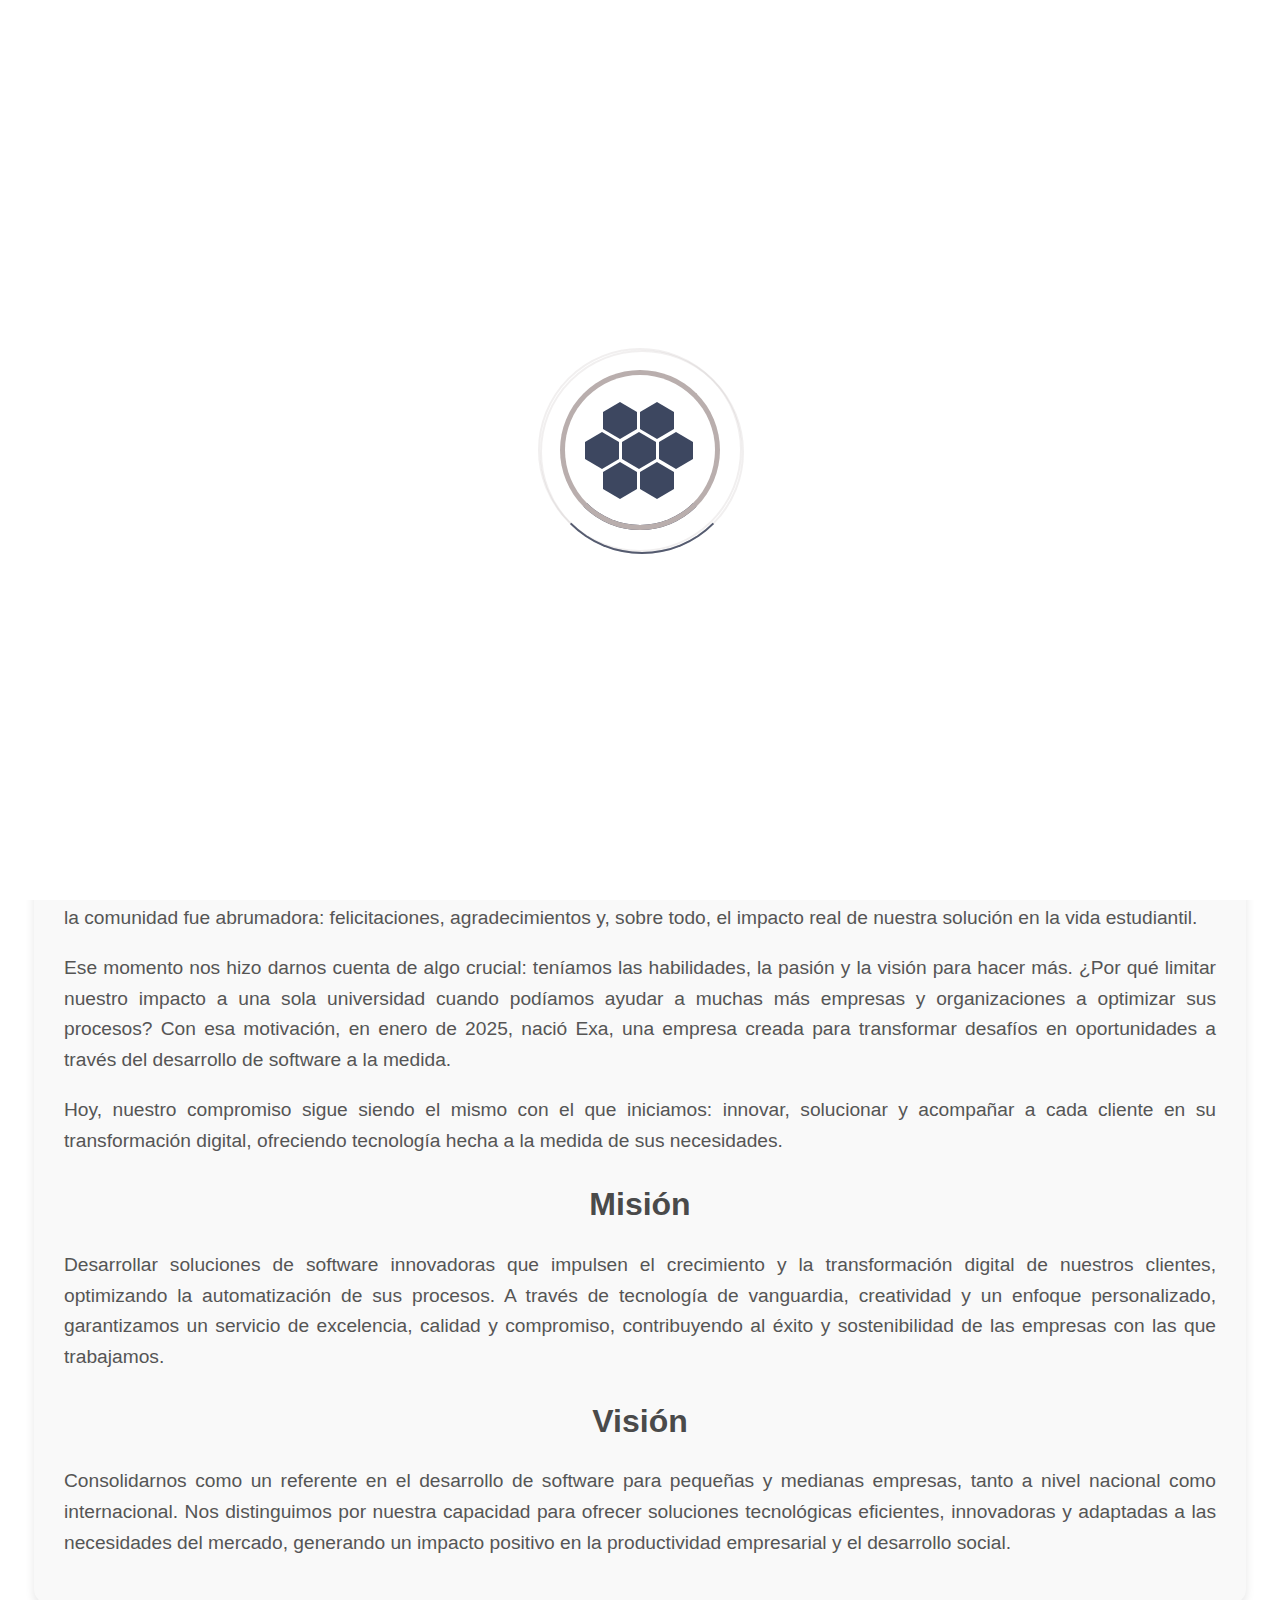
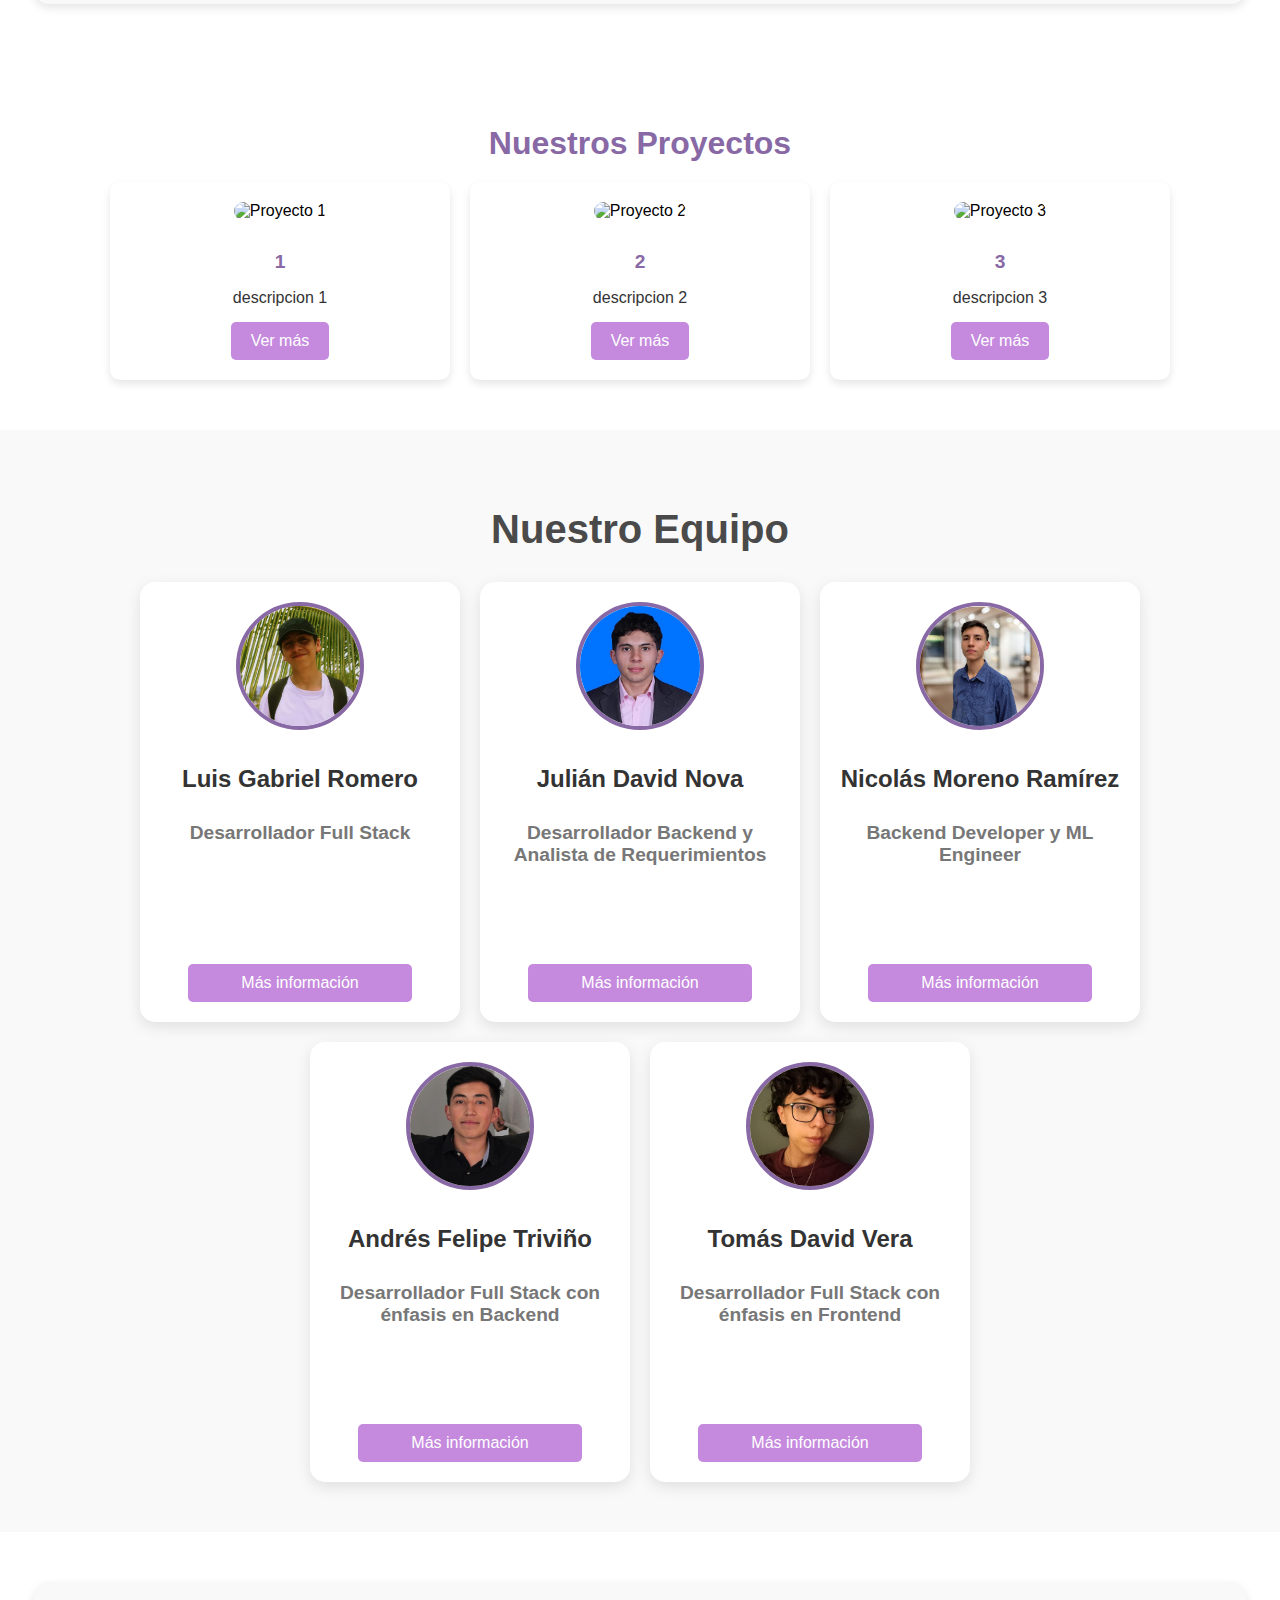
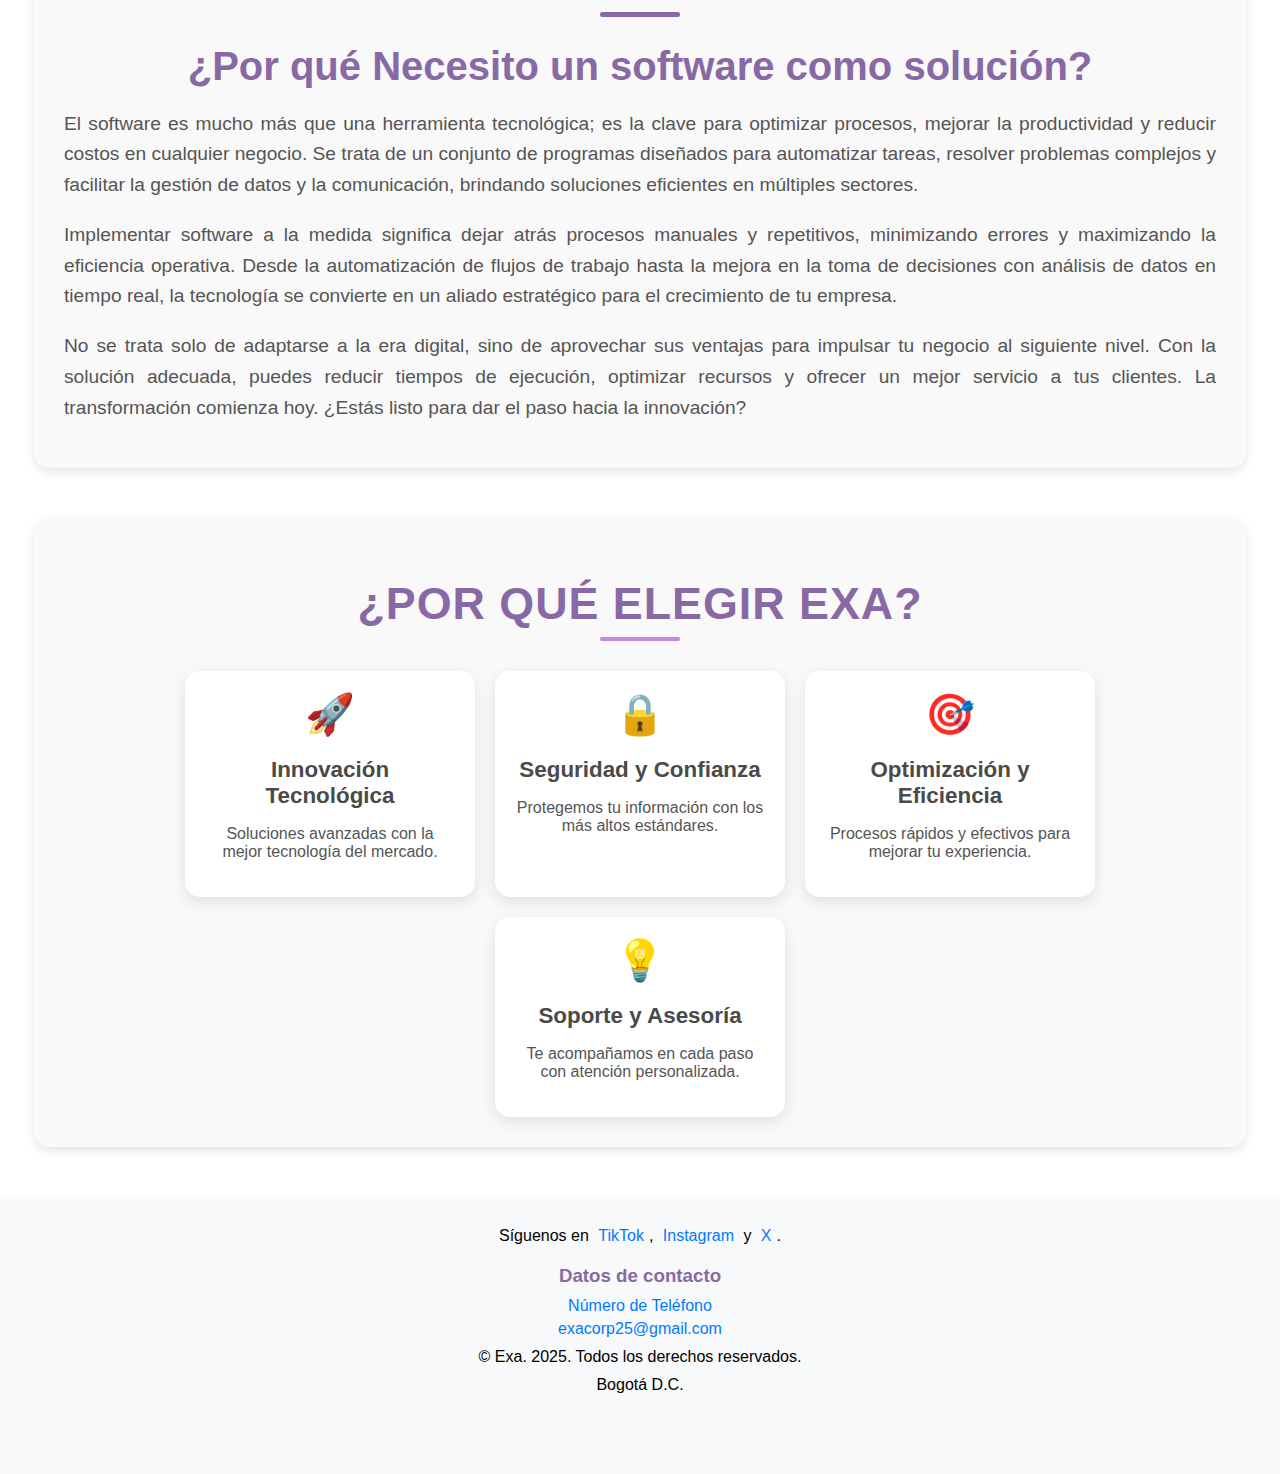
==== index.html @ edeaed8b "add: responsive menu" ====
<!DOCTYPE html>
<html lang="en">

<head>
  <meta charset="UTF-8">
  <meta name="viewport" content="width=device-width, initial-scale=1.0">
  <link rel="stylesheet" href="css/style.css">
  <link rel="stylesheet" href="css/Hexagonos.css">
  <link rel="stylesheet" href="css/PantallaDeCarga.css">
  <title>Exa</title>
</head>

<body>

  <!-- Pantalla de carga -->
  <div class="loading-container">
    <div class="aro"></div>

    <div class="loading">
      <div class="row">
        <div hexagon="1"></div>
        <div hexagon="2"></div>
      </div>

      <div class="row">
        <div hexagon="6"></div>
        <div hexagon="7"></div>
        <div hexagon="3"></div>
      </div>

      <div class="row">
        <div hexagon="5"></div>
        <div hexagon="4"></div>
      </div>
    </div>
  </div>

  <header class="header">
    <img src="img/logo.png" alt="Logo de Exa" class="logo">
    <div class="nav-contact-container">
      <nav class="navbar">
        <ul class="navbar-menu">
          <li><a href="#inicio">Inicio</a></li>
          <li><a href="#projects">Servicios</a></li>
          <li><a href="#team">Nosotros</a></li>
          <li><a href="#contacto">FAQs</a></li>
        </ul>
      </nav>
      <div class="faq-container">
        <a href="#" class="faq-link">Contáctanos</a>
      </div>
    </div>
  </header>


  <section class="hero" id="inicio">
    <div class="hero-content">
      <h2>Desarrollamos soluciones tecnológicas</h2>
      <h1>Impulse su empresa con software diseñado para satisfacer sus necesidades</h1>
    </div>
  </section>

  <section class="about" id="about">
    <h1>Sobre Nosotros</h1>
    <h2>Historia de Exa</h2>
    <p>Nuestra historia comenzó en las aulas de la Universidad Piloto de Colombia, donde cinco jóvenes apasionados por
      la tecnología Luis, Julián, Nicolás, Tomás y Felipe descubrimos que compartir una visión puede transformar ideas
      en realidades. Como estudiantes de Ingeniería de Sistemas, cada proyecto nos acercó más a nuestra verdadera
      vocación: crear soluciones tecnológicas que marcaran la diferencia.</p>
    <p>En sexto semestre, 2024, aceptamos un reto en la materia de Desarrollo Web: idear un proyecto innovador.
      Inspirados en una necesidad real de nuestra universidad, desarrollamos una plataforma para el agendamiento y
      reserva de laboratorios, un sistema inexistente hasta ese momento. Lo que comenzó como un simple trabajo académico
      se convirtió en un éxito rotundo. La respuesta de la comunidad fue abrumadora: felicitaciones, agradecimientos y,
      sobre todo, el impacto real de nuestra solución en la vida estudiantil.</p>
    <p>Ese momento nos hizo darnos cuenta de algo crucial: teníamos las habilidades, la pasión y la visión para hacer
      más. ¿Por qué limitar nuestro impacto a una sola universidad cuando podíamos ayudar a muchas más empresas y
      organizaciones a optimizar sus procesos? Con esa motivación, en enero de 2025, nació Exa, una empresa creada para
      transformar desafíos en oportunidades a través del desarrollo de software a la medida.</p>
    <p>Hoy, nuestro compromiso sigue siendo el mismo con el que iniciamos: innovar, solucionar y acompañar a cada
      cliente en su transformación digital, ofreciendo tecnología hecha a la medida de sus necesidades.</p>

    <h2>Misión</h2>
    <p>Desarrollar soluciones de software innovadoras que impulsen el crecimiento y la transformación digital de
      nuestros clientes, optimizando la automatización de sus procesos. A través de tecnología de vanguardia,
      creatividad y un enfoque personalizado, garantizamos un servicio de excelencia, calidad y compromiso,
      contribuyendo al éxito y sostenibilidad de las empresas con las que trabajamos.</p>

    <h2>Visión</h2>
    <p>Consolidarnos como un referente en el desarrollo de software para pequeñas y medianas empresas, tanto a nivel
      nacional como internacional. Nos distinguimos por nuestra capacidad para ofrecer soluciones tecnológicas
      eficientes, innovadoras y adaptadas a las necesidades del mercado, generando un impacto positivo en la
      productividad empresarial y el desarrollo social.</p>
  </section>

  <section class="projects" id="projects">
    <h1>Nuestros Proyectos</h1>
    <div class="projects-container">
      <div class="project-card">
        <img src="img/project1.jpg" alt="Proyecto 1">
        <h2>1</h2>
        <p>descripcion 1</p>
        <a href="#">Ver más</a>
      </div>
      <div class="project-card">
        <img src="img/project2.jpg" alt="Proyecto 2">
        <h2>2</h2>
        <p>descripcion 2</p>
        <a href="#">Ver más</a>
      </div>
      <div class="project-card">
        <img src="img/project3.jpg" alt="Proyecto 3">
        <h2>3</h2>
        <p>descripcion 3</p>
        <a href="#">Ver más</a>
      </div>
    </div>
  </section>

  <section class="team" id="team">
    <h1>Nuestro Equipo</h1>
    <div class="team-container">

      <div class="team-card">
        <img class="team-img" src="img/luis.png" alt="Luis Gabriel Romero Castro">
        <h2 class="team-name">Luis Gabriel Romero</h2>
        <p class="team-role"><strong>Desarrollador Full Stack</strong></p>

        <div class="hidden-info">
          <p class="team-description"> <br> Especialista en Java, gestión de bases de datos y desarrollo web. Con
            experiencia en análisis de datos,
            automatización de procesos y administración de sistemas. Habilidades en trabajo en equipo.</p>
          <p class="team-languages"><strong>Idiomas:</strong> Español, Inglés y Japonés</p>
        </div>
        <button class="toggle-info">Más información</button>

      </div>
      <div class="team-card">
        <img class="team-img" src="img/julian.jpg" alt="Julián David Nova Torroledo">
        <h2 class="team-name">Julián David Nova</h2>
        <p class="team-role"><strong>Desarrollador Backend y Analista de Requerimientos</strong></p>

        <div class="hidden-info">
          <p class="team-description">Experto en Java y bases de datos (MySQL y PostgreSQL). Con conocimientos en
            JavaScript, Python y HTML para
            aplicaciones web. Destacado por su capacidad de trabajo en equipo.</p>
          <p class="team-languages"><strong>Idiomas:</strong> Español y Inglés</p>
        </div>
        <button class="toggle-info">Más información</button>


      </div>
      <div class="team-card">
        <img class="team-img" src="img/nicolas.png" alt="Nicolás Moreno Ramírez">
        <h2 class="team-name">Nicolás Moreno Ramírez</h2>
        <p class="team-role"><strong>Backend Developer y ML Engineer</strong></p>

        <div class="hidden-info">
          <p class="team-description">Apasionado por la resolución de problemas y el pensamiento crítico. Destacado en
            trabajo en equipo,
            liderazgo
            y toma de decisiones estratégicas en el desarrollo de software.</p>
          <p class="team-languages"><strong>Idiomas:</strong> Español Y Inglés</p>
        </div>
        <button class="toggle-info">Más información</button>

      </div>
      <div class="team-card">
        <img class="team-img" src="img/felipe.png" alt="Andrés Felipe Triviño Garzón">
        <h2 class="team-name">Andrés Felipe Triviño</h2>
        <p class="team-role"><strong>Desarrollador Full Stack con énfasis en Backend</strong></p>

        <div class="hidden-info">
          <p class="team-description">Amplia experiencia en Java, patrones de diseño y bases de datos (MySQL, PostgreSQL
            y Oracle). Con
            conocimientos en JavaScript, HTML, CSS y Python. Responsable, detallista y con habilidades de liderazgo.</p>
          <p class="team-languages"><strong>Idiomas:</strong> Español y Inglés</p>
        </div>
        <button class="toggle-info">Más información</button>

      </div>
      <div class="team-card">
        <img class="team-img" src="img/tomas.jpg" alt="Tomás David Vera Molano">
        <h2 class="team-name">Tomás David Vera</h2>
        <p class="team-role"><strong>Desarrollador Full Stack con énfasis en Frontend</strong></p>

        <div class="hidden-info">
          <p class="team-description">Creativo y apasionado por la tecnología. Se destaca por su lógica, compromiso y
            talento en el desarrollo de
            interfaces dinámicas y atractivas.</p>
          <p class="team-languages"><strong>Idiomas:</strong> Español y Inglés</p>
        </div>
        <button class="toggle-info">Más información</button>

      </div>
    </div>
  </section>


  <section class="why-software">
    <h1>¿Por qué Necesito un software como solución? </h1>
    <p>El software es mucho más que una herramienta tecnológica; es la clave para optimizar procesos, mejorar la
      productividad y reducir costos en cualquier negocio. Se trata de un conjunto de programas diseñados para
      automatizar tareas, resolver problemas complejos y facilitar la gestión de datos y la comunicación, brindando
      soluciones eficientes en múltiples sectores.</p>
    <p>
      Implementar software a la medida significa dejar atrás procesos manuales y repetitivos, minimizando errores y
      maximizando la eficiencia operativa. Desde la automatización de flujos de trabajo hasta la mejora en la toma de
      decisiones con análisis de datos en tiempo real, la tecnología se convierte en un aliado estratégico para el
      crecimiento de tu empresa. </p>

    <p>No se trata solo de adaptarse a la era digital, sino de aprovechar sus ventajas para impulsar tu negocio al
      siguiente nivel. Con la solución adecuada, puedes reducir tiempos de ejecución, optimizar recursos y ofrecer un
      mejor servicio a tus clientes. La transformación comienza hoy. ¿Estás listo para dar el paso hacia la innovación?
    </p>
  </section>
  <section class="why-exa">
    <h1>¿Por qué elegir EXA?</h1>

    <div class="why-exa-container">
      <div class="why-exa-card">
        <div class="why-exa-icon">🚀</div>
        <h2>Innovación Tecnológica</h2>
        <p>Soluciones avanzadas con la mejor tecnología del mercado.</p>
      </div>

      <div class="why-exa-card">
        <div class="why-exa-icon">🔒</div>
        <h2>Seguridad y Confianza</h2>
        <p>Protegemos tu información con los más altos estándares.</p>
      </div>

      <div class="why-exa-card">
        <div class="why-exa-icon">🎯</div>
        <h2>Optimización y Eficiencia</h2>
        <p>Procesos rápidos y efectivos para mejorar tu experiencia.</p>
      </div>

      <div class="why-exa-card">
        <div class="why-exa-icon">💡</div>
        <h2>Soporte y Asesoría</h2>
        <p>Te acompañamos en cada paso con atención personalizada.</p>
      </div>
    </div>
  </section>


  <footer>

    <p>Síguenos en
      <a href="https://www.tiktok.com/@exa_col" target="_blank">TikTok</a>,
      <a href="https://www.instagram.com/exa_col/" target="_blank">Instagram</a> y
      <a href="https://x.com/Exa1828078" target="_blank">X</a>.
    </p>
    <section class="contacto" id="contacto">
      <h3>Datos de contacto</h3>
      <a href="tel:+573333333333" target="_blank">Número de Teléfono</a>
      <a href="mailto:exacorp25@gmail.com" target="_blank">exacorp25@gmail.com</a>
      <p>&copy; Exa. 2025. Todos los derechos reservados.</p>
      <p>Bogotá D.C.</p>
    </section>

    <section class="hexagon-section">
      <div class="hex-grid" id="hexGrid"></div>
    </section>
    <script src="js/Scripts.js"></script>
    <script src="js/hexagonos.js"></script>
  </footer>
</body>

</html>
---- css/style.css ----
body {
  margin: 0;
  font-family: Arial, sans-serif;
}

/* Base header styles */
.header {
  position: fixed;
  top: 0;
  left: 0;
  width: 100%;
  z-index: 1000;
  display: flex;
  align-items: center;
  justify-content: space-between;
  padding: 10px 20px;
  background-color: transparent;
  border-radius: 20px;
  box-sizing: border-box;
}

.logo {
  height: 40px;
}

body {
  margin-top: 70px;
}

/* Group navbar and contact in one container */
.nav-contact-container {
  display: flex;
  align-items: center;
  margin-left: auto; /* This pushes the container to the right */
}

/* Responsive navbar */
.navbar {
  display: flex;
  justify-content: flex-end;
  align-items: center;
  background-color: white;
  padding: 10px 20px;
  box-shadow: 0 4px 6px rgba(0, 0, 0, 0.1);
  border-radius: 20px;
  position: relative;
  transition: all 0.3s ease;
}

.navbar-menu {
  list-style: none;
  display: flex;
  gap: 15px;
  margin: 0;
  padding: 0;
}

.navbar-menu li a {
  text-decoration: none;
  color: black;
  font-weight: bold;
  font-size: 14px;
}

.navbar-menu li a:hover {
  color: #8869A5;
}

/* Mobile menu toggle */
.menu-toggle {
  display: none;
  background: none;
  border: none;
  font-size: 24px;
  cursor: pointer;
  color: #8869A5;
}

.faq-container {
  display: flex;
  justify-content: center;
  align-items: center;
  margin-left: 15px;
}

.faq-link {
  text-decoration: none;
  color: white;
  background-color: #C58ADE;
  padding: 10px 20px;
  border-radius: 20px;
  font-weight: bold;
  font-size: 14px;
  white-space: nowrap;
}

.faq-link:hover {
  background-color: #8869A5;
}

/* Responsive hero section */
.hero {
  text-align: center;
  padding: 30px 20px;
  background: linear-gradient(135deg, #8869A5 20%, #C58ADE 80%);
  color: white;
  position: relative;
  min-height: 25vh;
  max-width: 90%;
  margin: 40px auto;
  display: flex;
  align-items: center;
  justify-content: center;
  border-radius: 40px;
}

.hero-content {
  max-width: 800px;
  margin: 0 auto;
  padding: 0 15px;
}

.hero h2 {
  font-size: clamp(1.2em, 4vw, 2em);
  font-weight: 300;
  margin-bottom: 10px;
  opacity: 0.9;
}

.hero h1 {
  font-size: clamp(1.5em, 5vw, 3em);
  font-weight: bold;
  margin-bottom: 20px;
  line-height: 1.2;
  text-shadow: 2px 2px 10px rgba(0, 0, 0, 0.3);
}

/* Responsive about section */
.about, .why-software, .why-exa {
  max-width: 90%;
  margin: 50px auto;
  padding: 30px;
  background-color: #f9f9f9;
  border-radius: 15px;
  box-shadow: 0 4px 10px rgba(0, 0, 0, 0.1);
  text-align: center;
}

.about h1, .why-software h1 {
  font-size: clamp(1.8em, 5vw, 2.5em);
  color: #8869A5;
  margin-bottom: 20px;
}

.about h2 {
  font-size: clamp(1.5em, 4vw, 2em);
  color: #4a4a4a;
  margin-top: 30px;
}

.about p, .why-software p {
  font-size: clamp(1em, 3vw, 1.2em);
  color: #555;
  line-height: 1.6;
  text-align: justify;
  margin-bottom: 15px;
}

.about::before, .why-software::before {
  content: "";
  display: block;
  width: 80px;
  height: 5px;
  background-color: #8869A5;
  margin: 0 auto 20px auto;
  border-radius: 10px;
}

.about img {
  width: 100%;
  max-width: 600px;
  border-radius: 10px;
  margin: 20px 0;
  height: auto;
}

/* Responsive projects section */
.projects {
  padding: 50px 20px;
  text-align: center;
}

.projects h1 {
  font-size: clamp(1.5em, 5vw, 2em);
  margin-bottom: 20px;
  color: #8869A5;
}

.projects-container {
  display: flex;
  justify-content: center;
  gap: 20px;
  flex-wrap: wrap;
}

.project-card {
  background-color: white;
  padding: 20px;
  border-radius: 10px;
  width: 100%;
  max-width: 300px;
  box-shadow: 0 4px 8px rgba(0, 0, 0, 0.1);
}

.project-card img {
  width: 100%;
  border-radius: 10px;
  margin-bottom: 15px;
}

.project-card h2 {
  font-size: 1.2em;
  margin-bottom: 10px;
  color: #8869A5;
}

.project-card p {
  font-size: 1em;
  color: #333;
  margin-bottom: 15px;
}

.project-card a {
  padding: 10px 20px;
  background-color: #C58ADE;
  color: white;
  text-decoration: none;
  border-radius: 5px;
  display: inline-block;
}

/* Responsive team section */
.team {
  padding: 50px 20px;
  text-align: center;
  background-color: #f9f9f9;
}

.team h1 {
  font-size: clamp(1.8em, 5vw, 2.5em);
  color: #4a4a4a;
  margin-bottom: 30px;
}

.team-container {
  display: flex;
  flex-wrap: wrap;
  justify-content: center;
  gap: 20px;
}

.team-card {
  background-color: white;
  padding: 20px;
  border-radius: 15px;
  width: 100%;
  max-width: 280px;
  box-shadow: 0 5px 15px rgba(0, 0, 0, 0.1);
  text-align: center;
  transition: transform 0.3s ease-in-out;
  min-height: 400px;
  display: flex;
  flex-direction: column;
  align-items: center;
  justify-content: flex-start;
}

.team-card:hover {
  transform: translateY(-10px);
}

.team-img {
  width: 120px;
  height: 120px;
  border-radius: 50%;
  margin-bottom: 15px;
  object-fit: cover;
  border: 4px solid #8869A5;
}

.team-name {
  font-size: 1.5em;
  color: #333;
  margin-bottom: 10px;
}

.team-role {
  font-size: 1.2em;
  color: #777;
  margin-bottom: 10px;
  font-weight: bold;
}

.team-skills, .hidden-info {
  font-size: 1em;
  color: #555;
  margin-bottom: 15px;
}

.hidden-info {
  display: none;
}

.team-card.active .hidden-info {
  display: block;
}

.toggle-info {
  margin-top: auto;
  width: 80%;
  padding: 10px;
  font-size: 16px;
  background: #C58ADE;
  color: white;
  border: none;
  border-radius: 5px;
  cursor: pointer;
  transition: background 0.3s ease;
}

.toggle-info:hover {
  background: #8869A5;
}

/* Responsive why-exa section */
.why-exa h1 {
  font-size: clamp(1.8em, 5vw, 2.8em);
  color: #8869A5;
  font-weight: bold;
  text-transform: uppercase;
  letter-spacing: 1px;
  position: relative;
  margin-bottom: 20px;
}

.why-exa h1::after {
  content: "";
  width: 80px;
  height: 4px;
  background: #C58ADE;
  display: block;
  margin: 8px auto 0;
  border-radius: 2px;
  transition: width 0.4s ease-in-out;
}

.why-exa h1:hover::after {
  width: 120px;
}

.why-exa-container {
  display: flex;
  flex-wrap: wrap;
  justify-content: center;
  gap: 20px;
  margin-top: 30px;
}

.why-exa-card {
  background-color: white;
  padding: 20px;
  border-radius: 15px;
  width: 100%;
  max-width: 250px;
  box-shadow: 0 5px 15px rgba(0, 0, 0, 0.1);
  text-align: center;
  transition: transform 0.3s ease-in-out;
}

.why-exa-card:hover {
  transform: translateY(-10px);
}

.why-exa-icon {
  font-size: 2.5em;
  color: #8869A5;
  margin-bottom: 10px;
}

.why-exa-card h2 {
  font-size: 1.4em;
  margin-bottom: 10px;
  color: #4a4a4a;
}

.why-exa-card p {
  font-size: 1em;
  color: #555;
}

/* Responsive footer */
footer {
  text-align: center;
  padding: 20px;
  background-color: #f8f9fa;
}

footer a {
  color: #007bff;
  text-decoration: none;
  margin: 0 5px;
}

footer p {
  margin: 10px 0;
}

.contacto {
  margin: 20px 0;
}

.contacto h3 {
  color: #8869A5;
  margin-bottom: 10px;
}

.contacto a {
  display: block;
  margin: 5px 0;
}

/* Media Queries */
@media screen and (max-width: 992px) {
  .header {
    flex-wrap: nowrap;
    justify-content: space-between;
  }
  
  .nav-contact-container {
    flex: 1;
    justify-content: flex-end;
    display: flex;
  }
}

@media screen and (max-width: 768px) {
  .header {
    padding: 10px;
    justify-content: space-between;
    background-color: rgba(255, 255, 255, 0.95);
  }
  
  .menu-toggle {
    display: block;
    order: 3;
  }
  
  .nav-contact-container {
    flex-direction: row-reverse;
    width: auto;
  }
  
  .navbar {
    position: fixed;
    top: 60px;
    left: 0;
    right: 0;
    width: 100%;
    max-width: none;
    margin: 0;
    border-radius: 0;
    background-color: rgba(255, 255, 255, 0.95);
    padding: 0;
    max-height: 0;
    overflow: hidden;
    transition: max-height 0.5s ease;
    box-shadow: none;
  }
  
  .navbar.active {
    max-height: 300px;
    box-shadow: 0 4px 6px rgba(0, 0, 0, 0.1);
  }
  
  .navbar-menu {
    flex-direction: column;
    padding: 10px;
    gap: 10px;
  }
  
  .navbar-menu li {
    width: 100%;
    text-align: center;
  }
  
  .navbar-menu li a {
    display: block;
    padding: 10px;
  }
  
  .faq-container {
    margin-right: 15px;
  }
}

@media screen and (max-width: 576px) {
  .logo {
    height: 30px;
  }
  
  .faq-link {
    padding: 8px 12px;
    font-size: 12px;
  }
  
  .hero {
    min-height: 20vh;
    margin: 20px auto;
    padding: 20px 10px;
  }
  
  .projects-container, .team-container, .why-exa-container {
    gap: 15px;
  }
  
  .project-card, .team-card, .why-exa-card {
    max-width: 100%;
  }
  
  .why-exa-icon {
    font-size: 2em;
  }
  
  .contacto a {
    display: inline-block;
    margin: 5px;
  }
}
---- css/Hexagonos.css ----
.hexagon-section {
    display: flex;
    justify-content: center;
    align-items: center;
    padding: 20px;
    overflow-x: hidden; /* Evita el desbordamiento horizontal */
    max-width: 100%; /* Asegura que no sobrepase el ancho de la pantalla */
}

.hex-grid {
    display: flex;
    flex-direction: column;
    align-items: center;
    gap: 0px;
}

.hex-row {
    display: flex;
    gap: 5px;
}

.first-row {
    margin-left: 105px; /* Desplaza filas alternas */
    margin-bottom: -21px; /* Acerca la primera fila a la segunda */
}

.hex {
    width: 100px;
    height: 110px;
    background: #8095CE;
    clip-path: polygon(50% 0%, 100% 25%, 100% 75%, 50% 100%, 0% 75%, 0% 25%);
    box-shadow: 0 4px 6px rgba(0, 0, 0, 0.1);
}
---- css/PantallaDeCarga.css ----
.loading-container .aro::before,
.loading-container .aro::after,
.loading-container .loading::before,
.loading-container .loading::after {

    content: "";
    width: 100%;
    height: 100%;
    position: absolute;
}

.loading-container {
    width: 100vw;
    height: 100vh;
    position: fixed;
    top: 0;
    left: 0;
    display: flex;
    /* Usa flexbox para centrar */
    align-items: center;
    justify-content: center;
    background-color: #ffffff;
    z-index: 9999;
    /* Asegura que esté por encima del contenido */

}

.loading-container .aro {
    width: 200px;
    height: 200px;
    position: absolute;
    border: 2px solid rgba(185, 174, 173, 0.2);
    border-radius: 50%;
}

.loading-container .aro::before {
    animation-name: rotation90deg;
    animation-duration: 2s;
    animation-iteration-count: infinite;
    animation-fill-mode: both;
    animation-timing-function: ease;
    border: 2px solid transparent;
    border-bottom: 2px solid #3d4760;
    border-radius: 50%;
    z-index: 0;
}

@keyframes rotation90deg {
    from {
        transform: rotate(90deg);
    }

    to {
        transform: rotate(450deg);
    }
}

.loading-container .aro::after {
    border: 2px solid rgba(185, 174, 173, 0.2);
    border-radius: 50%;
    z-index: 1;
}

.loading-container .loading {
    width: 150px;
    height: 150px;
    position: relative;
    display: grid;
    grid-template-rows: 20% 20% 20%;
    grid-template-columns: 1fr;
    align-items: center;
    justify-items: center;
    align-content: center;
}

.loading-container .loading [hexagon="1"] {
    animation-name: hexagon1;
    animation-duration: 3s;
    animation-delay: -1.8s;
    animation-iteration-count: infinite;
    animation-fill-mode: forwards;
    animation-timing-function: ease;
}

@keyframes hexagon1 {
    0% {
        opacity: 0;
        transform: rotate(-90deg) scale(0.3) translateY(20px);
    }

    50% {
        opacity: 1;
        transform: rotate(-90deg) scale(1);
    }

    100% {
        opacity: 0;
        transform: rotate(-90deg) scale(0.3) translateY(20px);
    }
}

.loading-container .loading [hexagon="2"] {
    animation-name: hexagon2;
    animation-duration: 3s;
    animation-delay: -1.5s;
    animation-iteration-count: infinite;
    animation-fill-mode: forwards;
    animation-timing-function: ease;
}

@keyframes hexagon2 {
    0% {
        opacity: 0;
        transform: rotate(-90deg) scale(0.3) translateY(20px);
    }

    50% {
        opacity: 1;
        transform: rotate(-90deg) scale(1);
    }

    100% {
        opacity: 0;
        transform: rotate(-90deg) scale(0.3) translateY(20px);
    }
}

.loading-container .loading [hexagon="3"] {
    animation-name: hexagon3;
    animation-duration: 3s;
    animation-delay: -1.2s;
    animation-iteration-count: infinite;
    animation-fill-mode: forwards;
    animation-timing-function: ease;
}

@keyframes hexagon3 {
    0% {
        opacity: 0;
        transform: rotate(-90deg) scale(0.3) translateY(20px);
    }

    50% {
        opacity: 1;
        transform: rotate(-90deg) scale(1);
    }

    100% {
        opacity: 0;
        transform: rotate(-90deg) scale(0.3) translateY(20px);
    }
}

.loading-container .loading [hexagon="4"] {
    animation-name: hexagon4;
    animation-duration: 3s;
    animation-delay: -0.9s;
    animation-iteration-count: infinite;
    animation-fill-mode: forwards;
    animation-timing-function: ease;
}

@keyframes hexagon4 {
    0% {
        opacity: 0;
        transform: rotate(-90deg) scale(0.3) translateY(20px);
    }

    50% {
        opacity: 1;
        transform: rotate(-90deg) scale(1);
    }

    100% {
        opacity: 0;
        transform: rotate(-90deg) scale(0.3) translateY(20px);
    }
}

.loading-container .loading [hexagon="5"] {
    animation-name: hexagon5;
    animation-duration: 3s;
    animation-delay: -0.6s;
    animation-iteration-count: infinite;
    animation-fill-mode: forwards;
    animation-timing-function: ease;
}

@keyframes hexagon5 {
    0% {
        opacity: 0;
        transform: rotate(-90deg) scale(0.3) translateY(20px);
    }

    50% {
        opacity: 1;
        transform: rotate(-90deg) scale(1);
    }

    100% {
        opacity: 0;
        transform: rotate(-90deg) scale(0.3) translateY(20px);
    }
}

.loading-container .loading [hexagon="6"] {
    animation-name: hexagon6;
    animation-duration: 3s;
    animation-delay: -0.3s;
    animation-iteration-count: infinite;
    animation-fill-mode: forwards;
    animation-timing-function: ease;
}

@keyframes hexagon6 {
    0% {
        opacity: 0;
        transform: rotate(-90deg) scale(0.3) translateY(20px);
    }

    50% {
        opacity: 1;
        transform: rotate(-90deg) scale(1);
    }

    100% {
        opacity: 0;
        transform: rotate(-90deg) scale(0.3) translateY(20px);
    }
}

.loading-container .loading [hexagon="7"] {
    animation-name: hexagon7;
    animation-duration: 3s;
    animation-delay: 0s;
    animation-iteration-count: infinite;
    animation-fill-mode: forwards;
    animation-timing-function: ease;
}

@keyframes hexagon7 {
    0% {
        opacity: 0;
        transform: rotate(-90deg) scale(0.3) translateY(20px);
    }

    50% {
        opacity: 1;
        transform: rotate(-90deg) scale(1);
    }

    100% {
        opacity: 0;
        transform: rotate(-90deg) scale(0.3) translateY(20px);
    }
}

.loading-container .loading .row {
    margin-right: 20px;
    display: grid;
    position: relative;
    align-items: center;
}

.loading-container .loading .row:nth-child(1),
.loading-container .loading .row:nth-child(3) {
    grid-template-rows: 1fr;
    grid-template-columns: 1fr 1fr;
}

.loading-container .loading .row:nth-child(2) {
    grid-template-rows: 1fr;
    grid-template-columns: 1fr 1fr 1fr;
}

.loading-container .loading .row [hexagon] {
    width: 17px;
    height: 0;
    position: relative;
    background-color: transparent;
    border-bottom: 17px solid #3d4760;
    border-left: 10px solid transparent;
    border-right: 10px solid transparent;
    transform: rotate(-90deg);
}

.loading-container .loading .row [hexagon]::after {
    content: "";
    width: 17px;
    height: 0;
    position: absolute;
    bottom: -34px;
    left: -10px;
    right: 0;
    border-top: 17px solid #3d4760;
    border-right: 10px solid transparent;
    border-left: 10px solid transparent;
}

.loading-container .loading::before {
    animation-name: rotation230deg;
    animation-duration: 2s;
    animation-iteration-count: infinite;
    animation-fill-mode: both;
    animation-timing-function: ease;
    animation-delay: 2.2s;
    border: 5px solid #b9aead;
    border-bottom: 5px solid #3d4760;
    border-radius: 50%;
}

@keyframes rotation230deg {
    from {
        transform: rotate(230deg);
    }

    to {
        transform: rotate(590deg);
    }
}

.loading-container .loading::after {
    animation-name: rotation280deg;
    animation-duration: 2s;
    animation-iteration-count: infinite;
    animation-fill-mode: both;
    animation-timing-function: ease;
    border: 5px solid transparent;
    border-bottom: 5px solid #b9aead;
    border-radius: 50%;
}

@keyframes rotation280deg {
    from {
        transform: rotate(280deg);
    }

    to {
        transform: rotate(640deg);
    }
}

#content {
    display: none;
    /* Se oculta hasta que la pantalla de carga desaparezca */
}
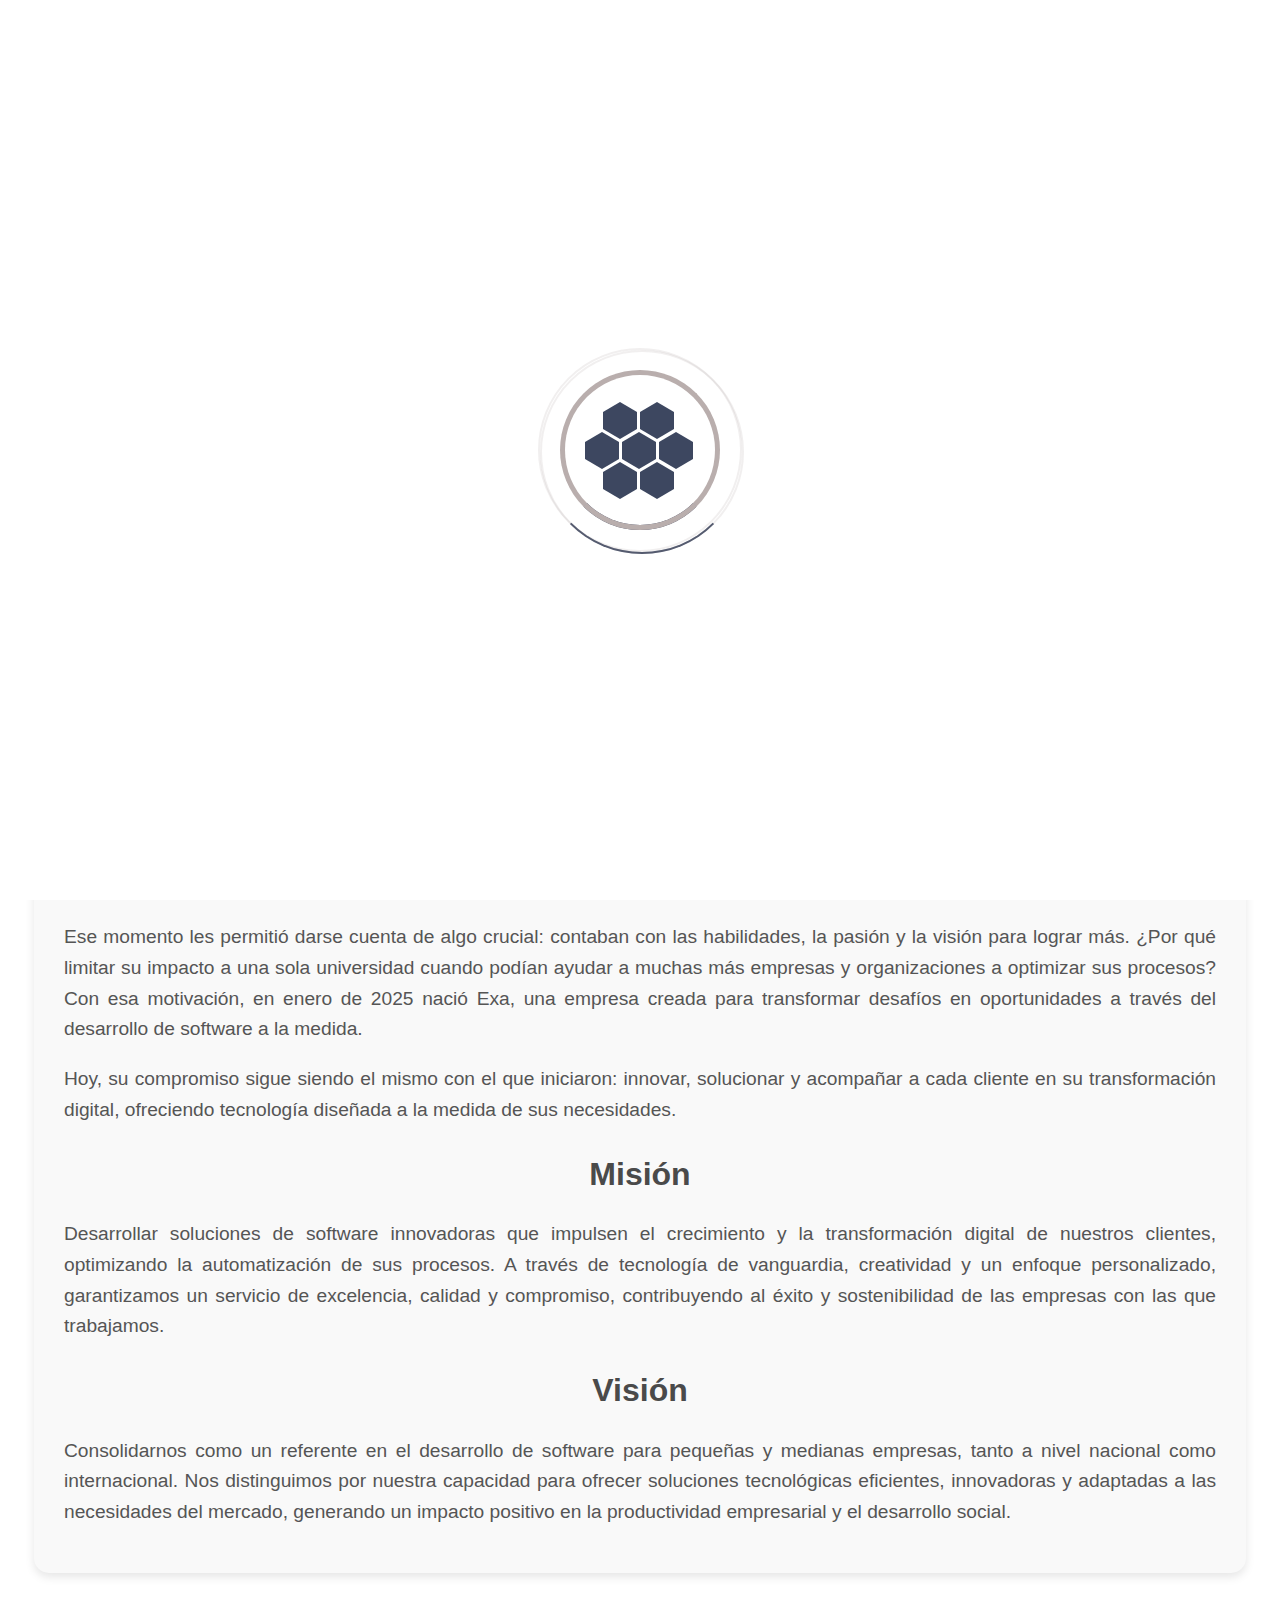
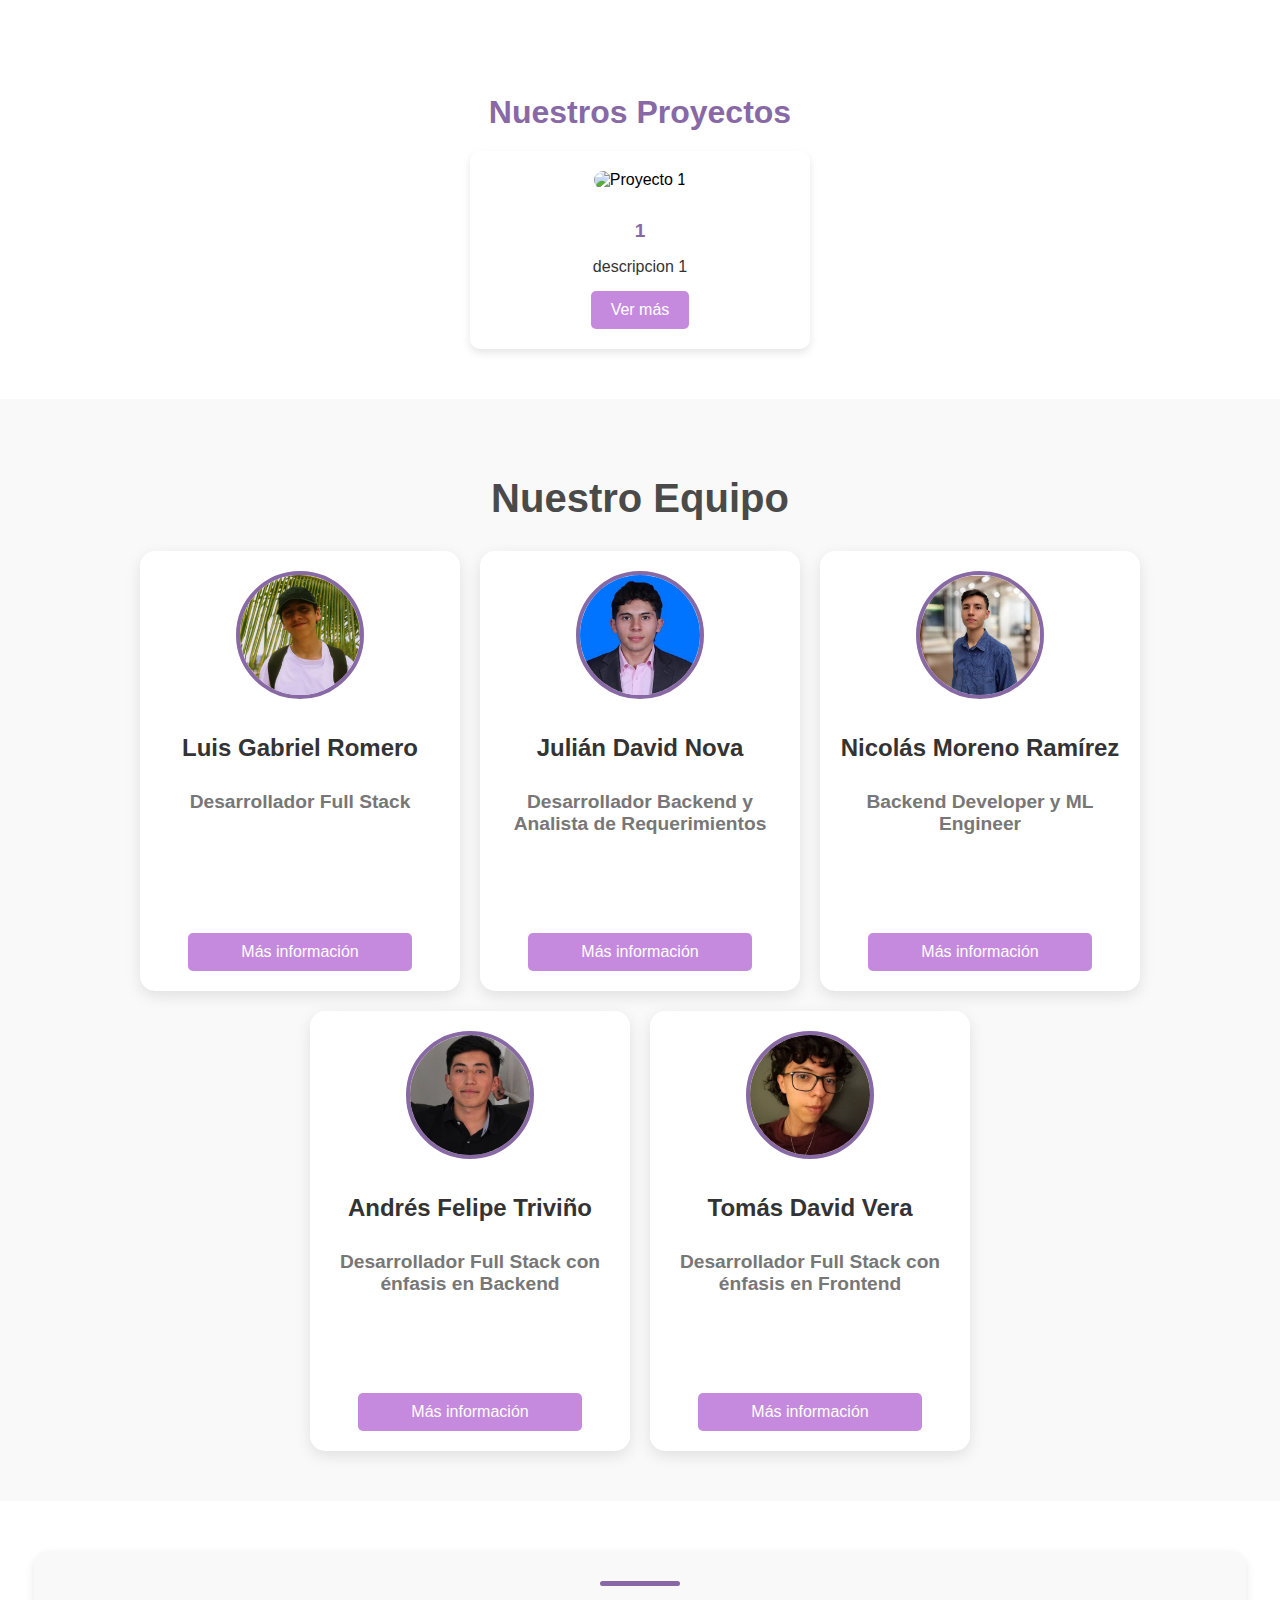
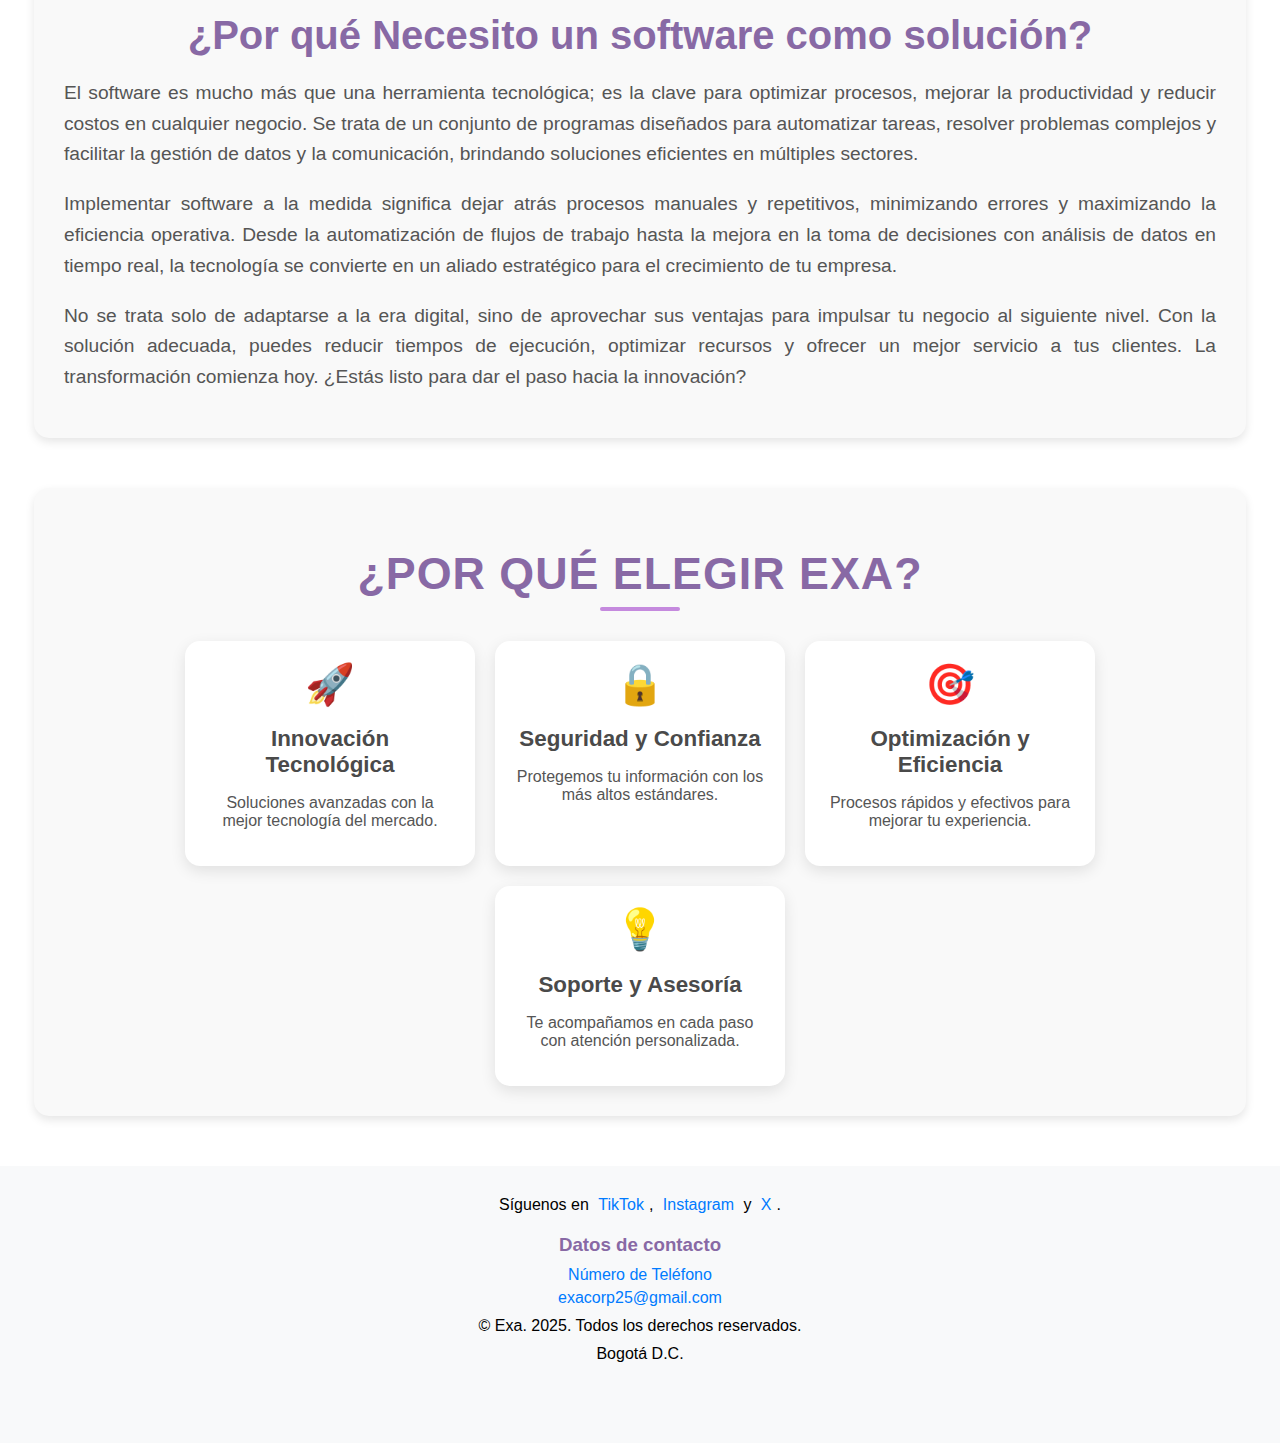
==== commit 9ec66dfd: "Merge pull request #4 from Chakerr/main" ====
--- a/index.html
+++ b/index.html
@@ -63,21 +63,15 @@
   <section class="about" id="about">
     <h1>Sobre Nosotros</h1>
     <h2>Historia de Exa</h2>
-    <p>Nuestra historia comenzó en las aulas de la Universidad Piloto de Colombia, donde cinco jóvenes apasionados por
-      la tecnología Luis, Julián, Nicolás, Tomás y Felipe descubrimos que compartir una visión puede transformar ideas
-      en realidades. Como estudiantes de Ingeniería de Sistemas, cada proyecto nos acercó más a nuestra verdadera
-      vocación: crear soluciones tecnológicas que marcaran la diferencia.</p>
-    <p>En sexto semestre, 2024, aceptamos un reto en la materia de Desarrollo Web: idear un proyecto innovador.
-      Inspirados en una necesidad real de nuestra universidad, desarrollamos una plataforma para el agendamiento y
-      reserva de laboratorios, un sistema inexistente hasta ese momento. Lo que comenzó como un simple trabajo académico
-      se convirtió en un éxito rotundo. La respuesta de la comunidad fue abrumadora: felicitaciones, agradecimientos y,
-      sobre todo, el impacto real de nuestra solución en la vida estudiantil.</p>
-    <p>Ese momento nos hizo darnos cuenta de algo crucial: teníamos las habilidades, la pasión y la visión para hacer
-      más. ¿Por qué limitar nuestro impacto a una sola universidad cuando podíamos ayudar a muchas más empresas y
-      organizaciones a optimizar sus procesos? Con esa motivación, en enero de 2025, nació Exa, una empresa creada para
-      transformar desafíos en oportunidades a través del desarrollo de software a la medida.</p>
-    <p>Hoy, nuestro compromiso sigue siendo el mismo con el que iniciamos: innovar, solucionar y acompañar a cada
-      cliente en su transformación digital, ofreciendo tecnología hecha a la medida de sus necesidades.</p>
+    <p>La historia de Exa comenzó en las aulas de la Universidad, donde cinco jóvenes apasionados por la tecnología -Luis, Julián, Nicolás, Tomás y Felipe- descubrieron que compartir una visión podía transformar ideas en realidades. Como estudiantes de Ingeniería de Sistemas, cada proyecto los acercó más a su verdadera vocación: crear soluciones tecnológicas que marcaran la diferencia.</p>
+
+<p>En sexto semestre, en el año 2024, aceptaron un reto en la materia de Desarrollo Web: idear un proyecto innovador. Inspirados en una necesidad real de su universidad, desarrollaron una plataforma para el agendamiento y reserva de laboratorios, un sistema inexistente hasta ese momento. Lo que comenzó como un simple trabajo académico se convirtió en un éxito rotundo. La respuesta de la comunidad fue abrumadora: felicitaciones, agradecimientos y, sobre todo, el impacto real de la solución en la vida estudiantil.</p>
+
+<p>Ese momento les permitió darse cuenta de algo crucial: contaban con las habilidades, la pasión y la visión para lograr más. ¿Por qué limitar su impacto a una sola universidad cuando podían ayudar a muchas más empresas y organizaciones a optimizar sus procesos? Con esa motivación, en enero de 2025 nació Exa, una empresa creada para transformar desafíos en oportunidades a través del desarrollo de software a la medida.</p>
+
+<p>Hoy, su compromiso sigue siendo el mismo con el que iniciaron: innovar, solucionar y acompañar a cada cliente en su transformación digital, ofreciendo tecnología diseñada a la medida de sus necesidades.
+
+</p>
 
     <h2>Misión</h2>
     <p>Desarrollar soluciones de software innovadoras que impulsen el crecimiento y la transformación digital de
@@ -99,18 +93,6 @@
         <img src="img/project1.jpg" alt="Proyecto 1">
         <h2>1</h2>
         <p>descripcion 1</p>
-        <a href="#">Ver más</a>
-      </div>
-      <div class="project-card">
-        <img src="img/project2.jpg" alt="Proyecto 2">
-        <h2>2</h2>
-        <p>descripcion 2</p>
-        <a href="#">Ver más</a>
-      </div>
-      <div class="project-card">
-        <img src="img/project3.jpg" alt="Proyecto 3">
-        <h2>3</h2>
-        <p>descripcion 3</p>
         <a href="#">Ver más</a>
       </div>
     </div>
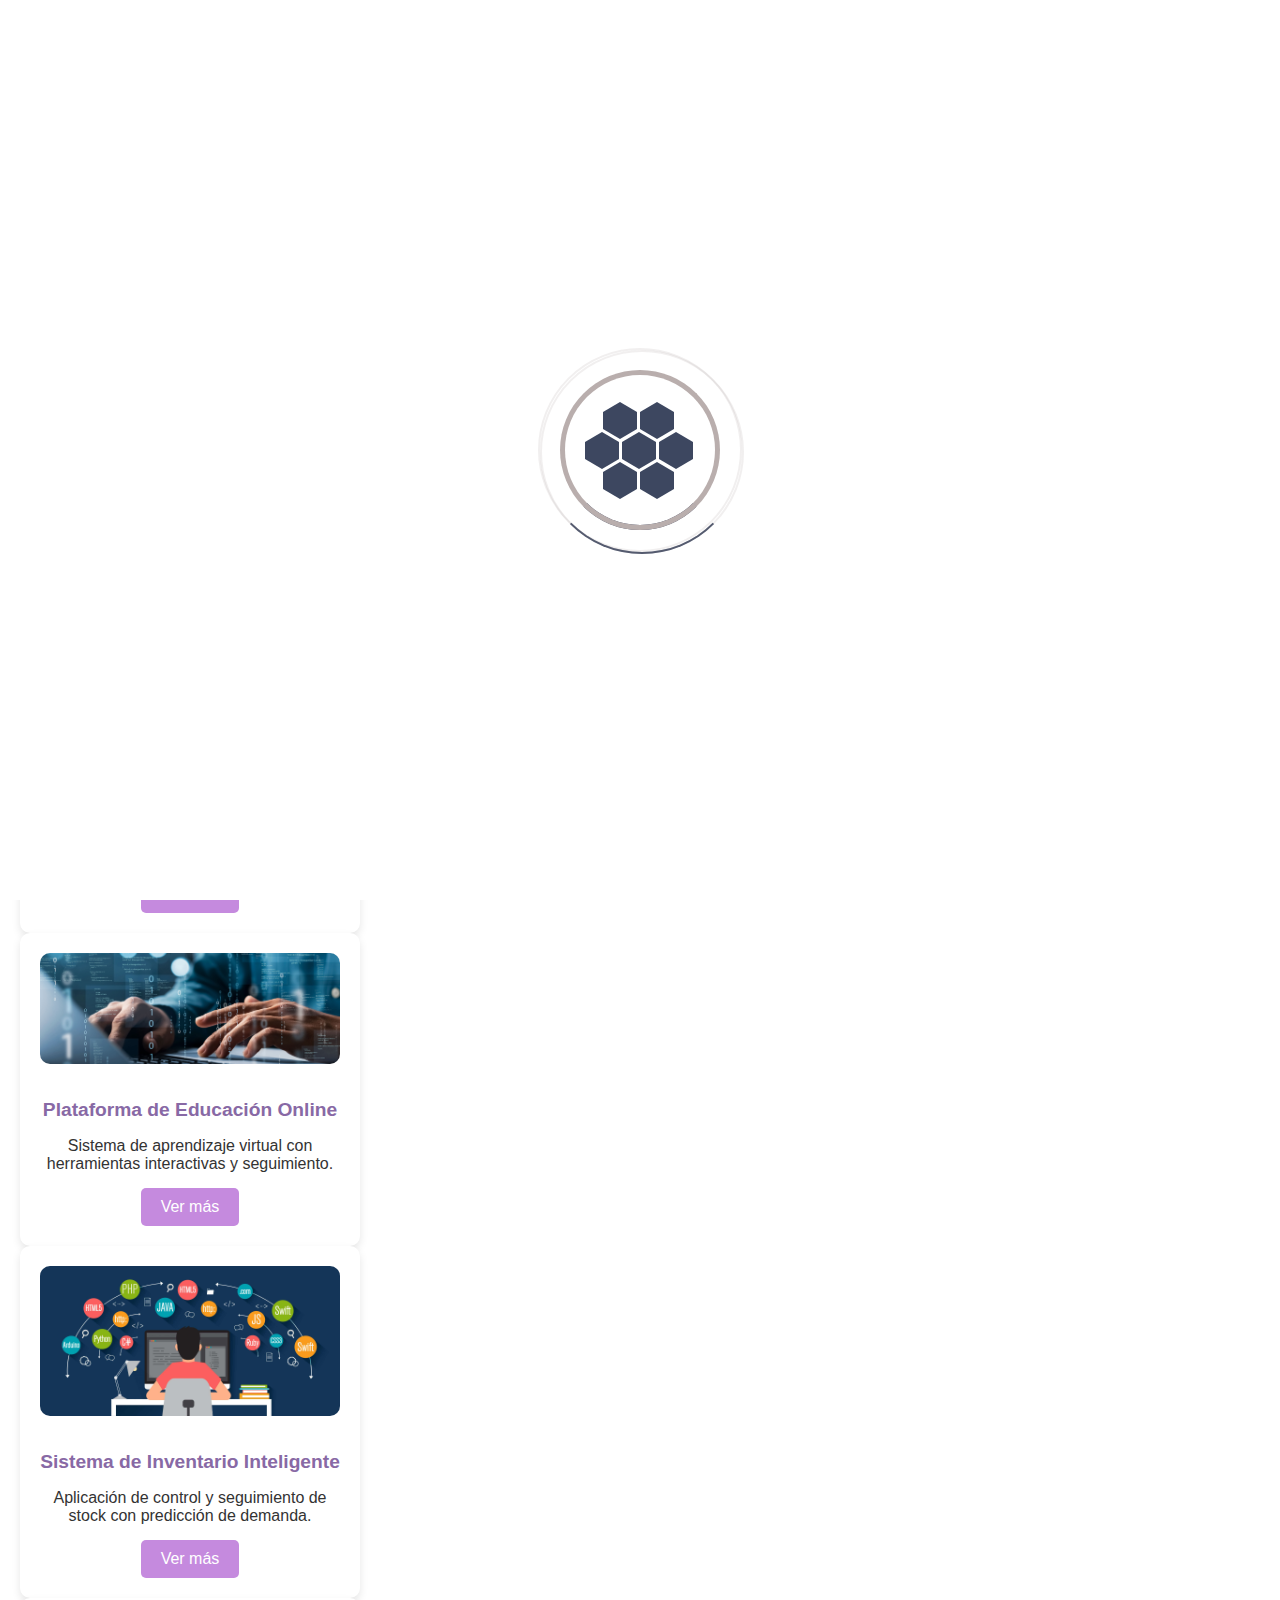
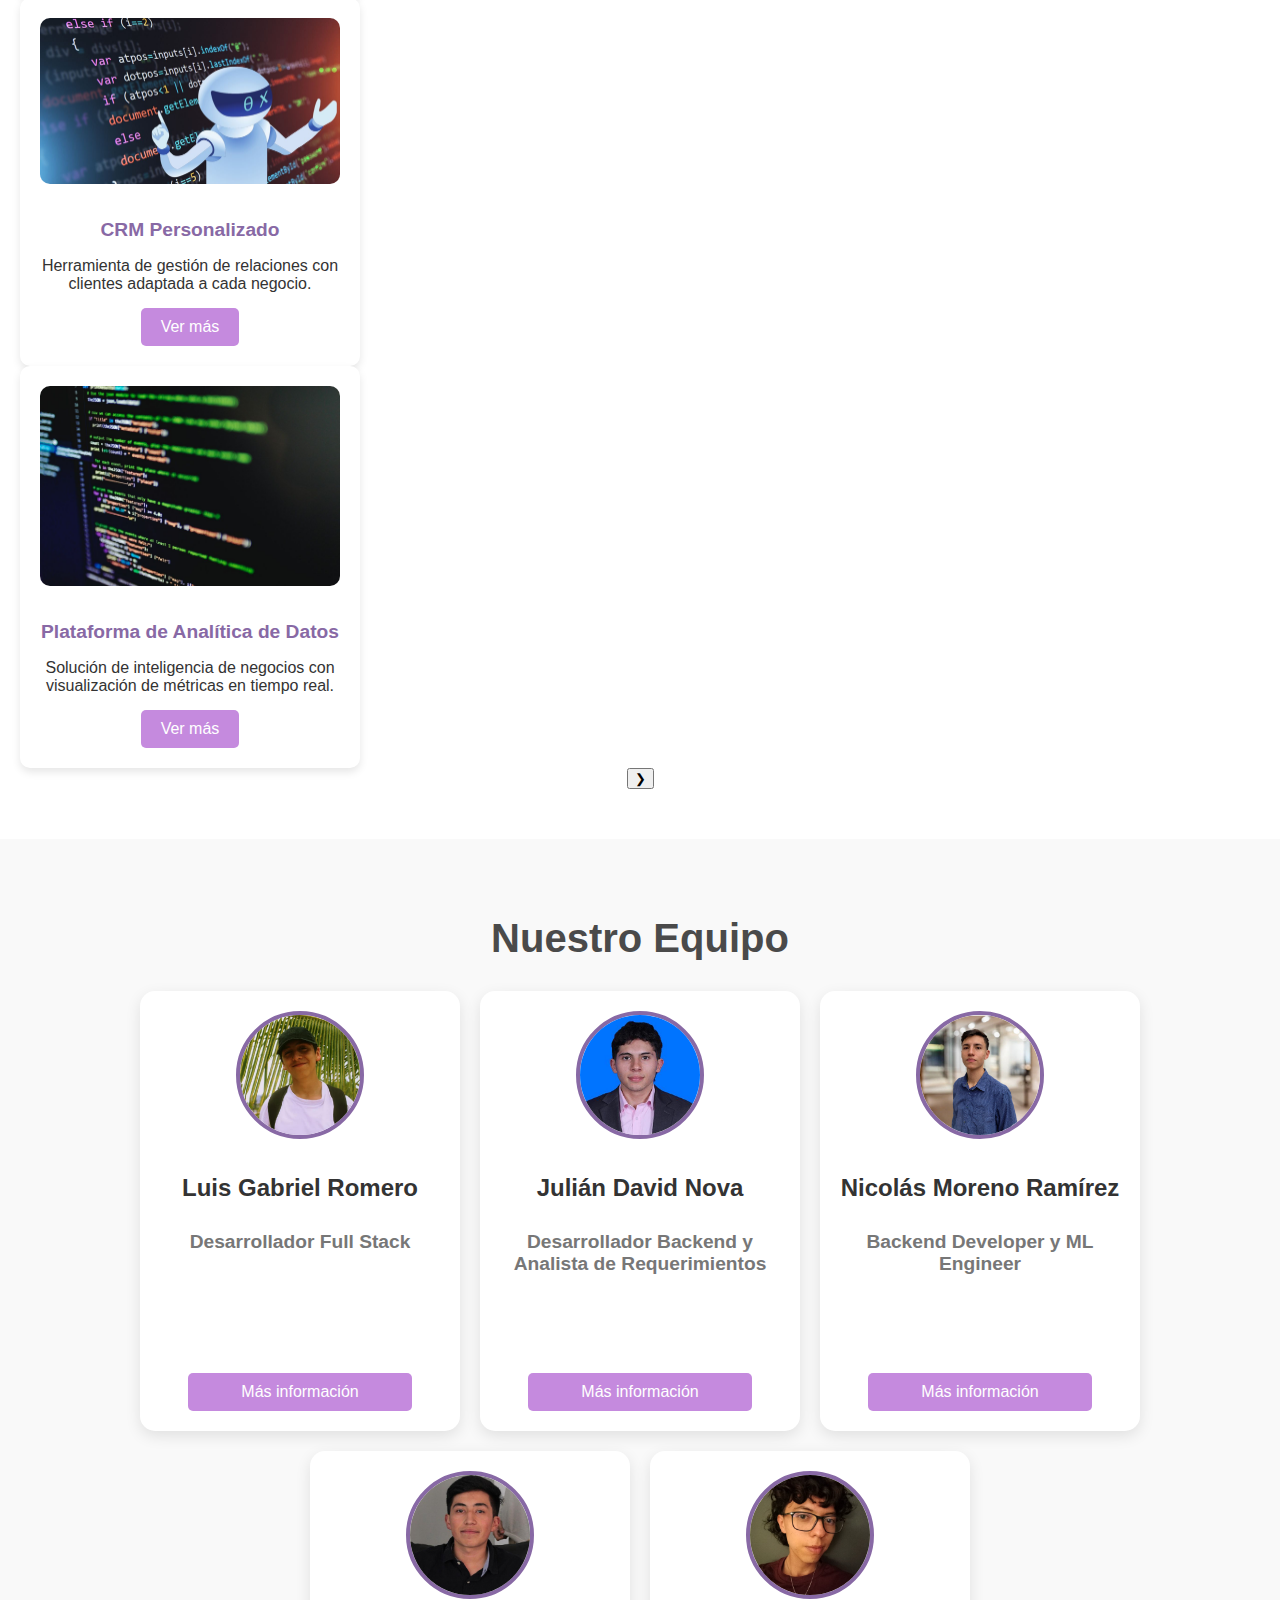
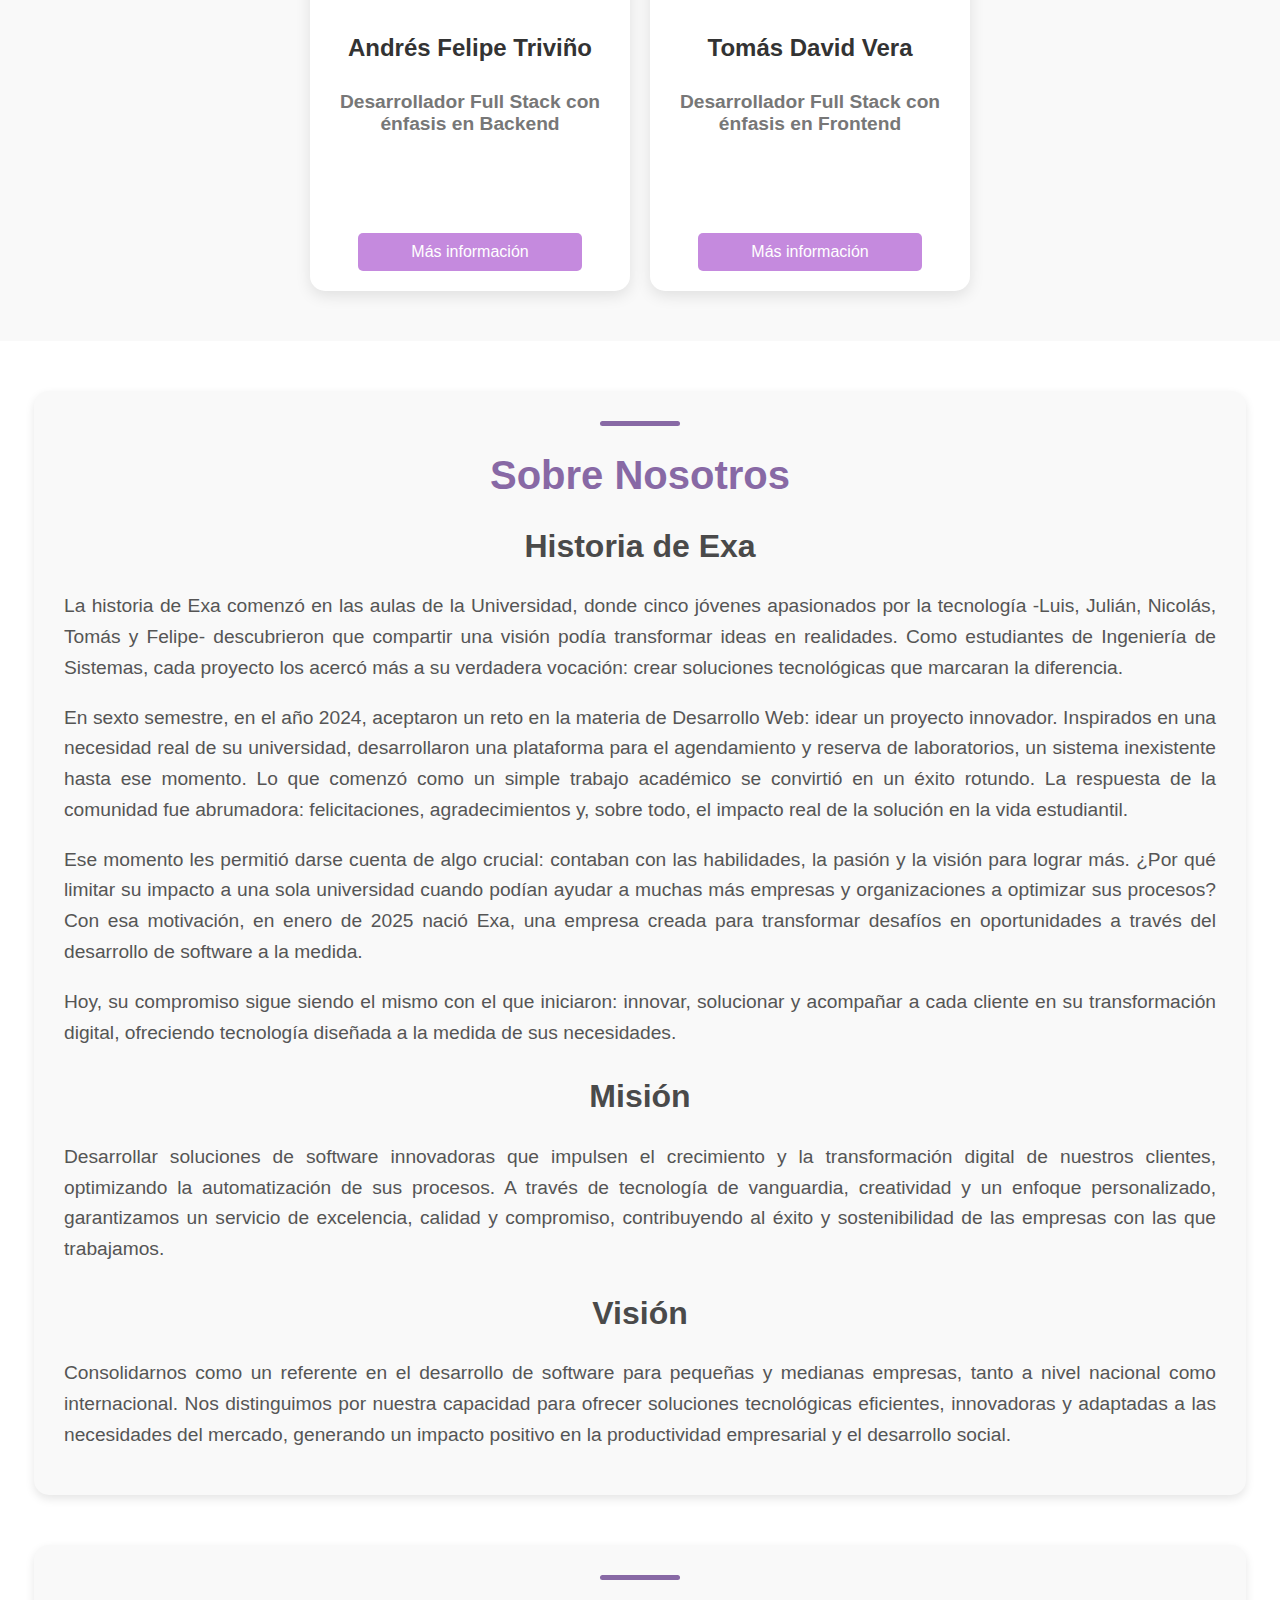
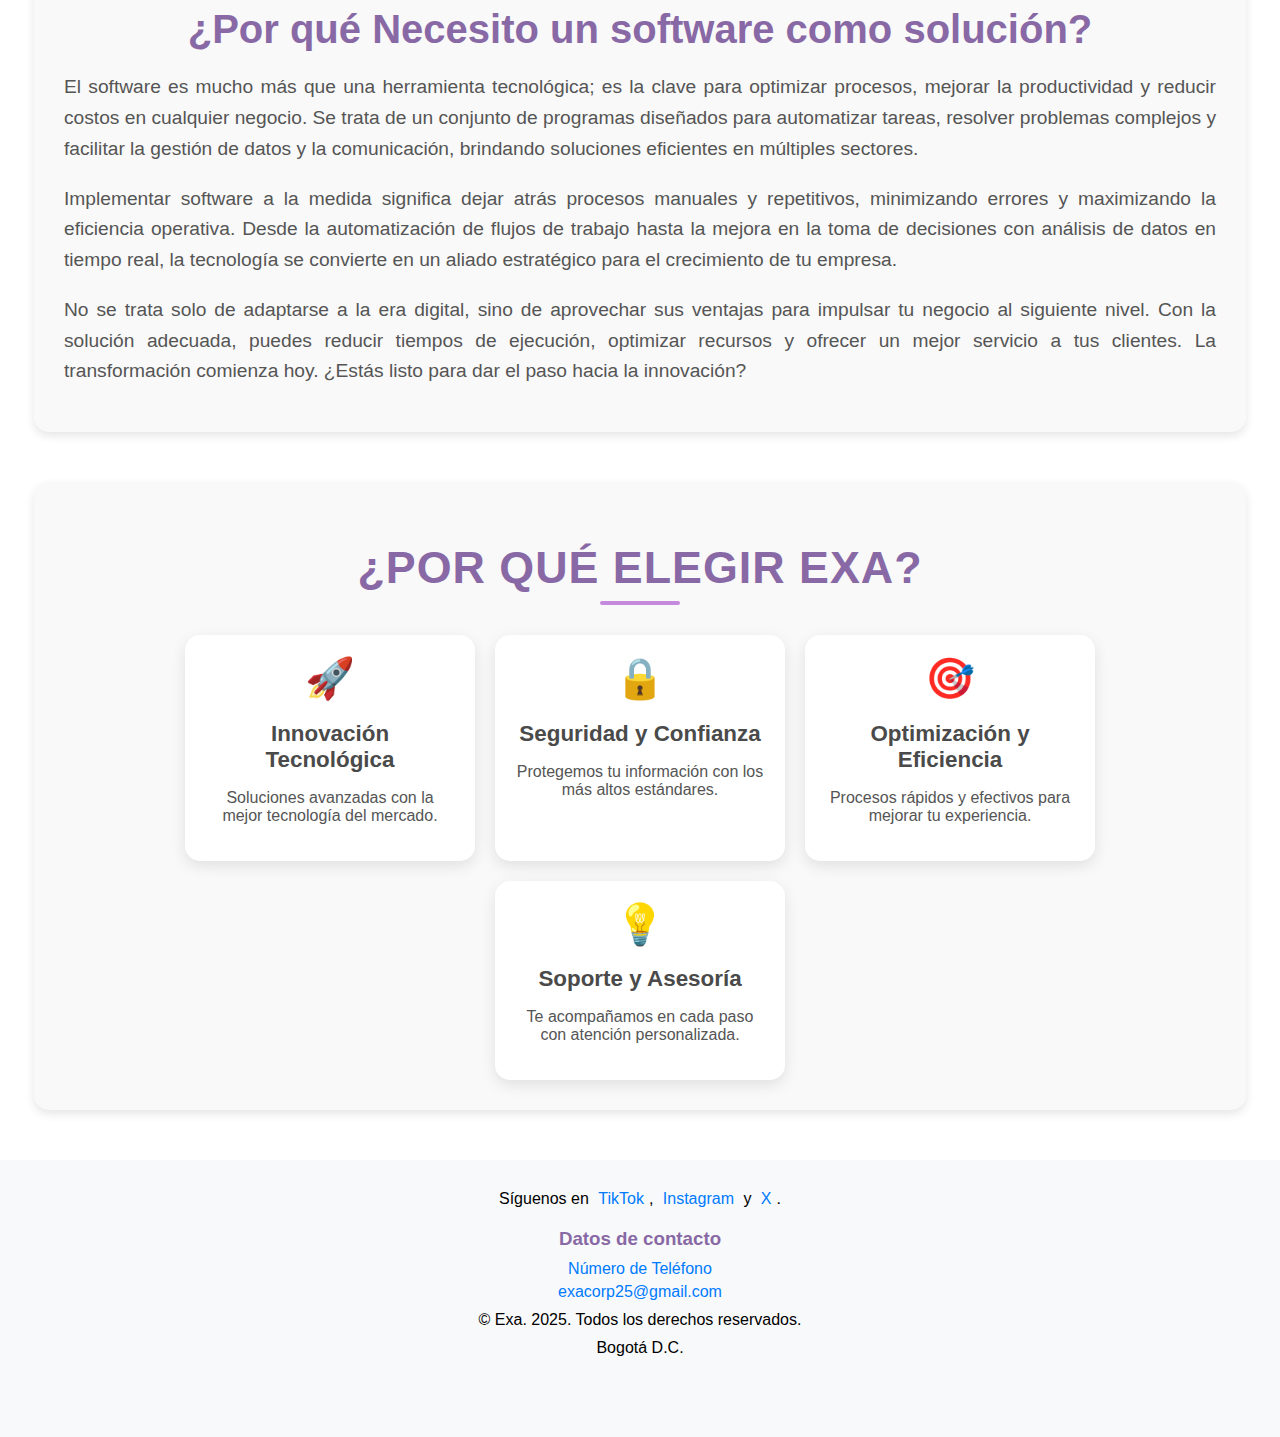
==== commit 8353d0ed: "add: img" ====
--- a/index.html
+++ b/index.html
@@ -12,6 +12,7 @@
 
 <body>
 
+
   <!-- Pantalla de carga -->
   <div class="loading-container">
     <div class="aro"></div>
@@ -34,6 +35,8 @@
       </div>
     </div>
   </div>
+
+
 
   <header class="header">
     <img src="img/logo.png" alt="Logo de Exa" class="logo">
@@ -53,25 +56,153 @@
   </header>
 
 
-  <section class="hero" id="inicio">
-    <div class="hero-content">
-      <h2>Desarrollamos soluciones tecnológicas</h2>
-      <h1>Impulse su empresa con software diseñado para satisfacer sus necesidades</h1>
+  <section class="projects" id="projects">
+    <div class="projects-slider-container">
+      <button class="slider-btn prev-btn">&#10094;</button>
+      <div class="projects-slider">
+        <div class="project-card">
+          <img src="img/captura113-1-2445729318.jpg" alt="Proyecto 1">
+          <h2>Sistema de Reserva de Laboratorios</h2>
+          <p>Plataforma de gestión y reserva de espacios académicos para universidades.</p>
+          <a href="#">Ver más</a>
+        </div>
+        <div class="project-card">
+          <img src="img/logica-programacion-3-3919738078.jpg" alt="Proyecto 2">
+          <h2>App de Gestión Empresarial</h2>
+          <p>Solución integral para optimizar procesos administrativos y de comunicación.</p>
+          <a href="#">Ver más</a>
+        </div>
+        <div class="project-card">
+          <img src="img/portada-dia-programador-2560x950-1-4218652752.jpg" alt="Proyecto 3">
+          <h2>Plataforma de Educación Online</h2>
+          <p>Sistema de aprendizaje virtual con herramientas interactivas y seguimiento.</p>
+          <a href="#">Ver más</a>
+        </div>
+        <div class="project-card">
+          <img src="img/shutterstock_1078387013-scaled-1326143274.jpg" alt="Proyecto 4">
+          <h2>Sistema de Inventario Inteligente</h2>
+          <p>Aplicación de control y seguimiento de stock con predicción de demanda.</p>
+          <a href="#">Ver más</a>
+        </div>
+        <div class="project-card">
+          <img src="img/captura113-1-2445729318.jpg" alt="Proyecto 5">
+          <h2>CRM Personalizado</h2>
+          <p>Herramienta de gestión de relaciones con clientes adaptada a cada negocio.</p>
+          <a href="#">Ver más</a>
+        </div>
+        <div class="project-card">
+          <img src="img/logica-programacion-3-3919738078.jpg" alt="Proyecto 6">
+          <h2>Plataforma de Analítica de Datos</h2>
+          <p>Solución de inteligencia de negocios con visualización de métricas en tiempo real.</p>
+          <a href="#">Ver más</a>
+        </div>
+      </div>
+      <button class="slider-btn next-btn">&#10095;</button>
+    </div>
+  </section>
+
+  <section class="team" id="team">
+    <h1>Nuestro Equipo</h1>
+    <div class="team-container">
+
+      <div class="team-card">
+        <img class="team-img" src="img/luis.png" alt="Luis Gabriel Romero Castro">
+        <h2 class="team-name">Luis Gabriel Romero</h2>
+        <p class="team-role"><strong>Desarrollador Full Stack</strong></p>
+
+        <div class="hidden-info">
+          <p class="team-description"> <br> Especialista en Java, gestión de bases de datos y desarrollo web. Con
+            experiencia en análisis de datos,
+            automatización de procesos y administración de sistemas. Habilidades en trabajo en equipo.</p>
+          <p class="team-languages"><strong>Idiomas:</strong> Español, Inglés y Japonés</p>
+        </div>
+        <button class="toggle-info">Más información</button>
+
+      </div>
+      <div class="team-card">
+        <img class="team-img" src="img/julian.jpg" alt="Julián David Nova Torroledo">
+        <h2 class="team-name">Julián David Nova</h2>
+        <p class="team-role"><strong>Desarrollador Backend y Analista de Requerimientos</strong></p>
+
+        <div class="hidden-info">
+          <p class="team-description">Experto en Java y bases de datos (MySQL y PostgreSQL). Con conocimientos en
+            JavaScript, Python y HTML para
+            aplicaciones web. Destacado por su capacidad de trabajo en equipo.</p>
+          <p class="team-languages"><strong>Idiomas:</strong> Español y Inglés</p>
+        </div>
+        <button class="toggle-info">Más información</button>
+
+
+      </div>
+      <div class="team-card">
+        <img class="team-img" src="img/nicolas.png" alt="Nicolás Moreno Ramírez">
+        <h2 class="team-name">Nicolás Moreno Ramírez</h2>
+        <p class="team-role"><strong>Backend Developer y ML Engineer</strong></p>
+
+        <div class="hidden-info">
+          <p class="team-description">Apasionado por la resolución de problemas y el pensamiento crítico. Destacado en
+            trabajo en equipo,
+            liderazgo
+            y toma de decisiones estratégicas en el desarrollo de software.</p>
+          <p class="team-languages"><strong>Idiomas:</strong> Español Y Inglés</p>
+        </div>
+        <button class="toggle-info">Más información</button>
+
+      </div>
+      <div class="team-card">
+        <img class="team-img" src="img/felipe.png" alt="Andrés Felipe Triviño Garzón">
+        <h2 class="team-name">Andrés Felipe Triviño</h2>
+        <p class="team-role"><strong>Desarrollador Full Stack con énfasis en Backend</strong></p>
+
+        <div class="hidden-info">
+          <p class="team-description">Amplia experiencia en Java, patrones de diseño y bases de datos (MySQL, PostgreSQL
+            y Oracle). Con
+            conocimientos en JavaScript, HTML, CSS y Python. Responsable, detallista y con habilidades de liderazgo.</p>
+          <p class="team-languages"><strong>Idiomas:</strong> Español y Inglés</p>
+        </div>
+        <button class="toggle-info">Más información</button>
+
+      </div>
+      <div class="team-card">
+        <img class="team-img" src="img/tomas.jpg" alt="Tomás David Vera Molano">
+        <h2 class="team-name">Tomás David Vera</h2>
+        <p class="team-role"><strong>Desarrollador Full Stack con énfasis en Frontend</strong></p>
+
+        <div class="hidden-info">
+          <p class="team-description">Creativo y apasionado por la tecnología. Se destaca por su lógica, compromiso y
+            talento en el desarrollo de
+            interfaces dinámicas y atractivas.</p>
+          <p class="team-languages"><strong>Idiomas:</strong> Español y Inglés</p>
+        </div>
+        <button class="toggle-info">Más información</button>
+
+      </div>
     </div>
   </section>
 
   <section class="about" id="about">
     <h1>Sobre Nosotros</h1>
     <h2>Historia de Exa</h2>
-    <p>La historia de Exa comenzó en las aulas de la Universidad, donde cinco jóvenes apasionados por la tecnología -Luis, Julián, Nicolás, Tomás y Felipe- descubrieron que compartir una visión podía transformar ideas en realidades. Como estudiantes de Ingeniería de Sistemas, cada proyecto los acercó más a su verdadera vocación: crear soluciones tecnológicas que marcaran la diferencia.</p>
-
-<p>En sexto semestre, en el año 2024, aceptaron un reto en la materia de Desarrollo Web: idear un proyecto innovador. Inspirados en una necesidad real de su universidad, desarrollaron una plataforma para el agendamiento y reserva de laboratorios, un sistema inexistente hasta ese momento. Lo que comenzó como un simple trabajo académico se convirtió en un éxito rotundo. La respuesta de la comunidad fue abrumadora: felicitaciones, agradecimientos y, sobre todo, el impacto real de la solución en la vida estudiantil.</p>
-
-<p>Ese momento les permitió darse cuenta de algo crucial: contaban con las habilidades, la pasión y la visión para lograr más. ¿Por qué limitar su impacto a una sola universidad cuando podían ayudar a muchas más empresas y organizaciones a optimizar sus procesos? Con esa motivación, en enero de 2025 nació Exa, una empresa creada para transformar desafíos en oportunidades a través del desarrollo de software a la medida.</p>
-
-<p>Hoy, su compromiso sigue siendo el mismo con el que iniciaron: innovar, solucionar y acompañar a cada cliente en su transformación digital, ofreciendo tecnología diseñada a la medida de sus necesidades.
-
-</p>
+    <p>La historia de Exa comenzó en las aulas de la Universidad, donde cinco jóvenes apasionados por la tecnología
+      -Luis, Julián, Nicolás, Tomás y Felipe- descubrieron que compartir una visión podía transformar ideas en
+      realidades. Como estudiantes de Ingeniería de Sistemas, cada proyecto los acercó más a su verdadera vocación:
+      crear soluciones tecnológicas que marcaran la diferencia.</p>
+
+    <p>En sexto semestre, en el año 2024, aceptaron un reto en la materia de Desarrollo Web: idear un proyecto
+      innovador. Inspirados en una necesidad real de su universidad, desarrollaron una plataforma para el agendamiento y
+      reserva de laboratorios, un sistema inexistente hasta ese momento. Lo que comenzó como un simple trabajo académico
+      se convirtió en un éxito rotundo. La respuesta de la comunidad fue abrumadora: felicitaciones, agradecimientos y,
+      sobre todo, el impacto real de la solución en la vida estudiantil.</p>
+
+    <p>Ese momento les permitió darse cuenta de algo crucial: contaban con las habilidades, la pasión y la visión para
+      lograr más. ¿Por qué limitar su impacto a una sola universidad cuando podían ayudar a muchas más empresas y
+      organizaciones a optimizar sus procesos? Con esa motivación, en enero de 2025 nació Exa, una empresa creada para
+      transformar desafíos en oportunidades a través del desarrollo de software a la medida.</p>
+
+    <p>Hoy, su compromiso sigue siendo el mismo con el que iniciaron: innovar, solucionar y acompañar a cada cliente en
+      su transformación digital, ofreciendo tecnología diseñada a la medida de sus necesidades.
+
+    </p>
 
     <h2>Misión</h2>
     <p>Desarrollar soluciones de software innovadoras que impulsen el crecimiento y la transformación digital de
@@ -84,97 +215,6 @@
       nacional como internacional. Nos distinguimos por nuestra capacidad para ofrecer soluciones tecnológicas
       eficientes, innovadoras y adaptadas a las necesidades del mercado, generando un impacto positivo en la
       productividad empresarial y el desarrollo social.</p>
-  </section>
-
-  <section class="projects" id="projects">
-    <h1>Nuestros Proyectos</h1>
-    <div class="projects-container">
-      <div class="project-card">
-        <img src="img/project1.jpg" alt="Proyecto 1">
-        <h2>1</h2>
-        <p>descripcion 1</p>
-        <a href="#">Ver más</a>
-      </div>
-    </div>
-  </section>
-
-  <section class="team" id="team">
-    <h1>Nuestro Equipo</h1>
-    <div class="team-container">
-
-      <div class="team-card">
-        <img class="team-img" src="img/luis.png" alt="Luis Gabriel Romero Castro">
-        <h2 class="team-name">Luis Gabriel Romero</h2>
-        <p class="team-role"><strong>Desarrollador Full Stack</strong></p>
-
-        <div class="hidden-info">
-          <p class="team-description"> <br> Especialista en Java, gestión de bases de datos y desarrollo web. Con
-            experiencia en análisis de datos,
-            automatización de procesos y administración de sistemas. Habilidades en trabajo en equipo.</p>
-          <p class="team-languages"><strong>Idiomas:</strong> Español, Inglés y Japonés</p>
-        </div>
-        <button class="toggle-info">Más información</button>
-
-      </div>
-      <div class="team-card">
-        <img class="team-img" src="img/julian.jpg" alt="Julián David Nova Torroledo">
-        <h2 class="team-name">Julián David Nova</h2>
-        <p class="team-role"><strong>Desarrollador Backend y Analista de Requerimientos</strong></p>
-
-        <div class="hidden-info">
-          <p class="team-description">Experto en Java y bases de datos (MySQL y PostgreSQL). Con conocimientos en
-            JavaScript, Python y HTML para
-            aplicaciones web. Destacado por su capacidad de trabajo en equipo.</p>
-          <p class="team-languages"><strong>Idiomas:</strong> Español y Inglés</p>
-        </div>
-        <button class="toggle-info">Más información</button>
-
-
-      </div>
-      <div class="team-card">
-        <img class="team-img" src="img/nicolas.png" alt="Nicolás Moreno Ramírez">
-        <h2 class="team-name">Nicolás Moreno Ramírez</h2>
-        <p class="team-role"><strong>Backend Developer y ML Engineer</strong></p>
-
-        <div class="hidden-info">
-          <p class="team-description">Apasionado por la resolución de problemas y el pensamiento crítico. Destacado en
-            trabajo en equipo,
-            liderazgo
-            y toma de decisiones estratégicas en el desarrollo de software.</p>
-          <p class="team-languages"><strong>Idiomas:</strong> Español Y Inglés</p>
-        </div>
-        <button class="toggle-info">Más información</button>
-
-      </div>
-      <div class="team-card">
-        <img class="team-img" src="img/felipe.png" alt="Andrés Felipe Triviño Garzón">
-        <h2 class="team-name">Andrés Felipe Triviño</h2>
-        <p class="team-role"><strong>Desarrollador Full Stack con énfasis en Backend</strong></p>
-
-        <div class="hidden-info">
-          <p class="team-description">Amplia experiencia en Java, patrones de diseño y bases de datos (MySQL, PostgreSQL
-            y Oracle). Con
-            conocimientos en JavaScript, HTML, CSS y Python. Responsable, detallista y con habilidades de liderazgo.</p>
-          <p class="team-languages"><strong>Idiomas:</strong> Español y Inglés</p>
-        </div>
-        <button class="toggle-info">Más información</button>
-
-      </div>
-      <div class="team-card">
-        <img class="team-img" src="img/tomas.jpg" alt="Tomás David Vera Molano">
-        <h2 class="team-name">Tomás David Vera</h2>
-        <p class="team-role"><strong>Desarrollador Full Stack con énfasis en Frontend</strong></p>
-
-        <div class="hidden-info">
-          <p class="team-description">Creativo y apasionado por la tecnología. Se destaca por su lógica, compromiso y
-            talento en el desarrollo de
-            interfaces dinámicas y atractivas.</p>
-          <p class="team-languages"><strong>Idiomas:</strong> Español y Inglés</p>
-        </div>
-        <button class="toggle-info">Más información</button>
-
-      </div>
-    </div>
   </section>
 
 
@@ -246,6 +286,7 @@
     </section>
     <script src="js/Scripts.js"></script>
     <script src="js/hexagonos.js"></script>
+    <script src="js/traducciones.js"></script>
   </footer>
 </body>
 
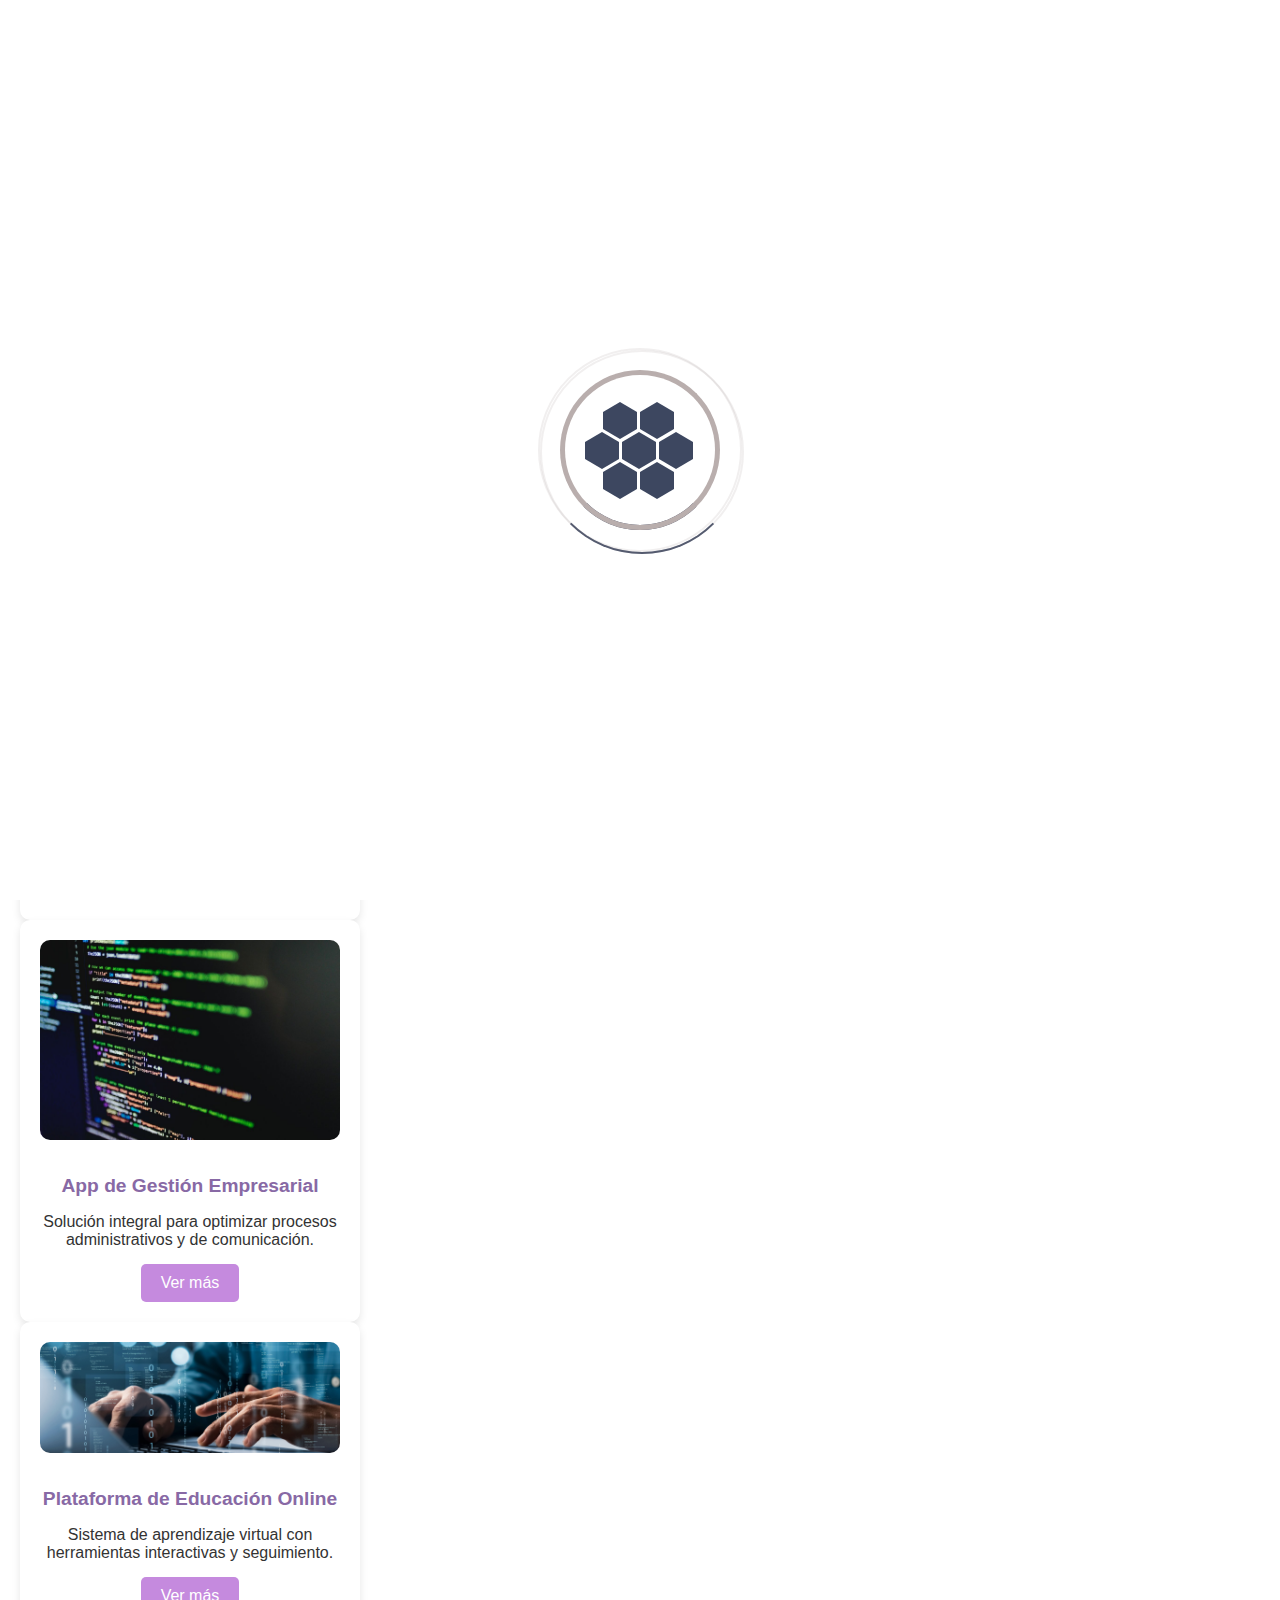
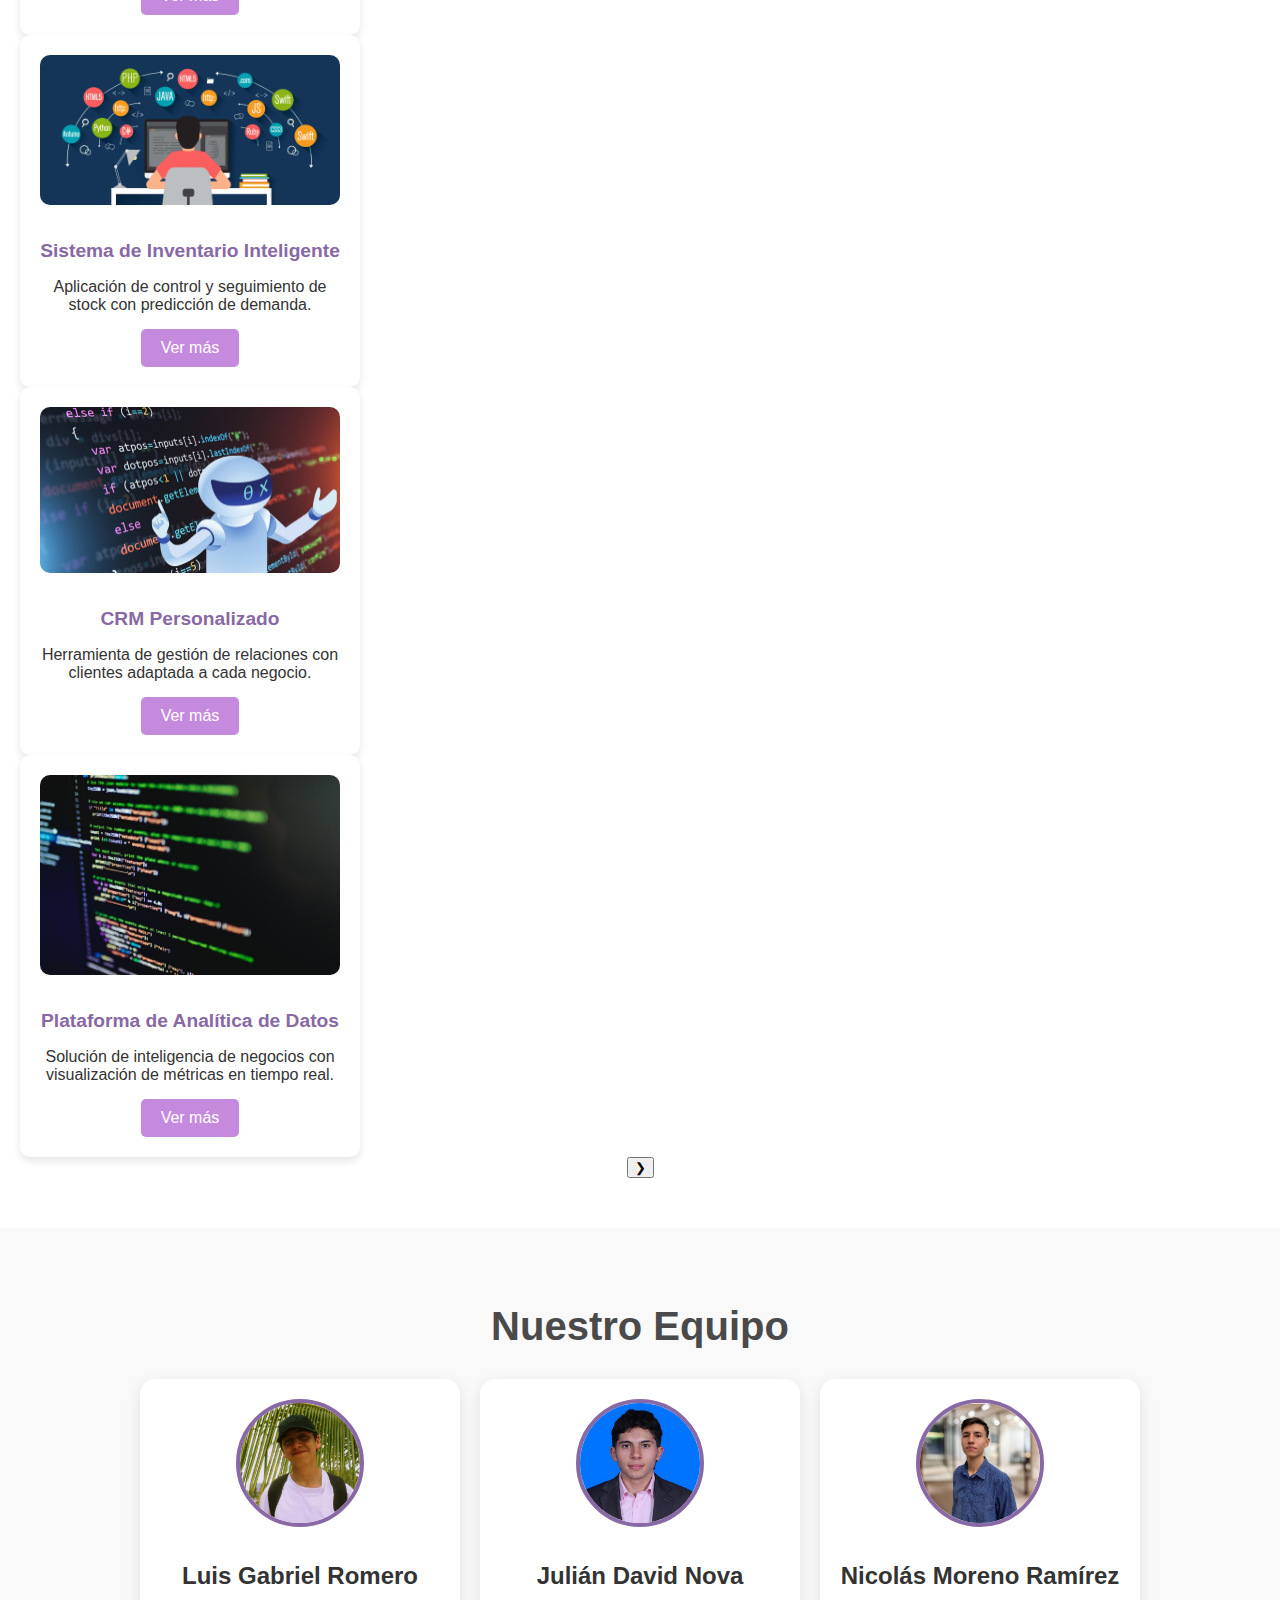
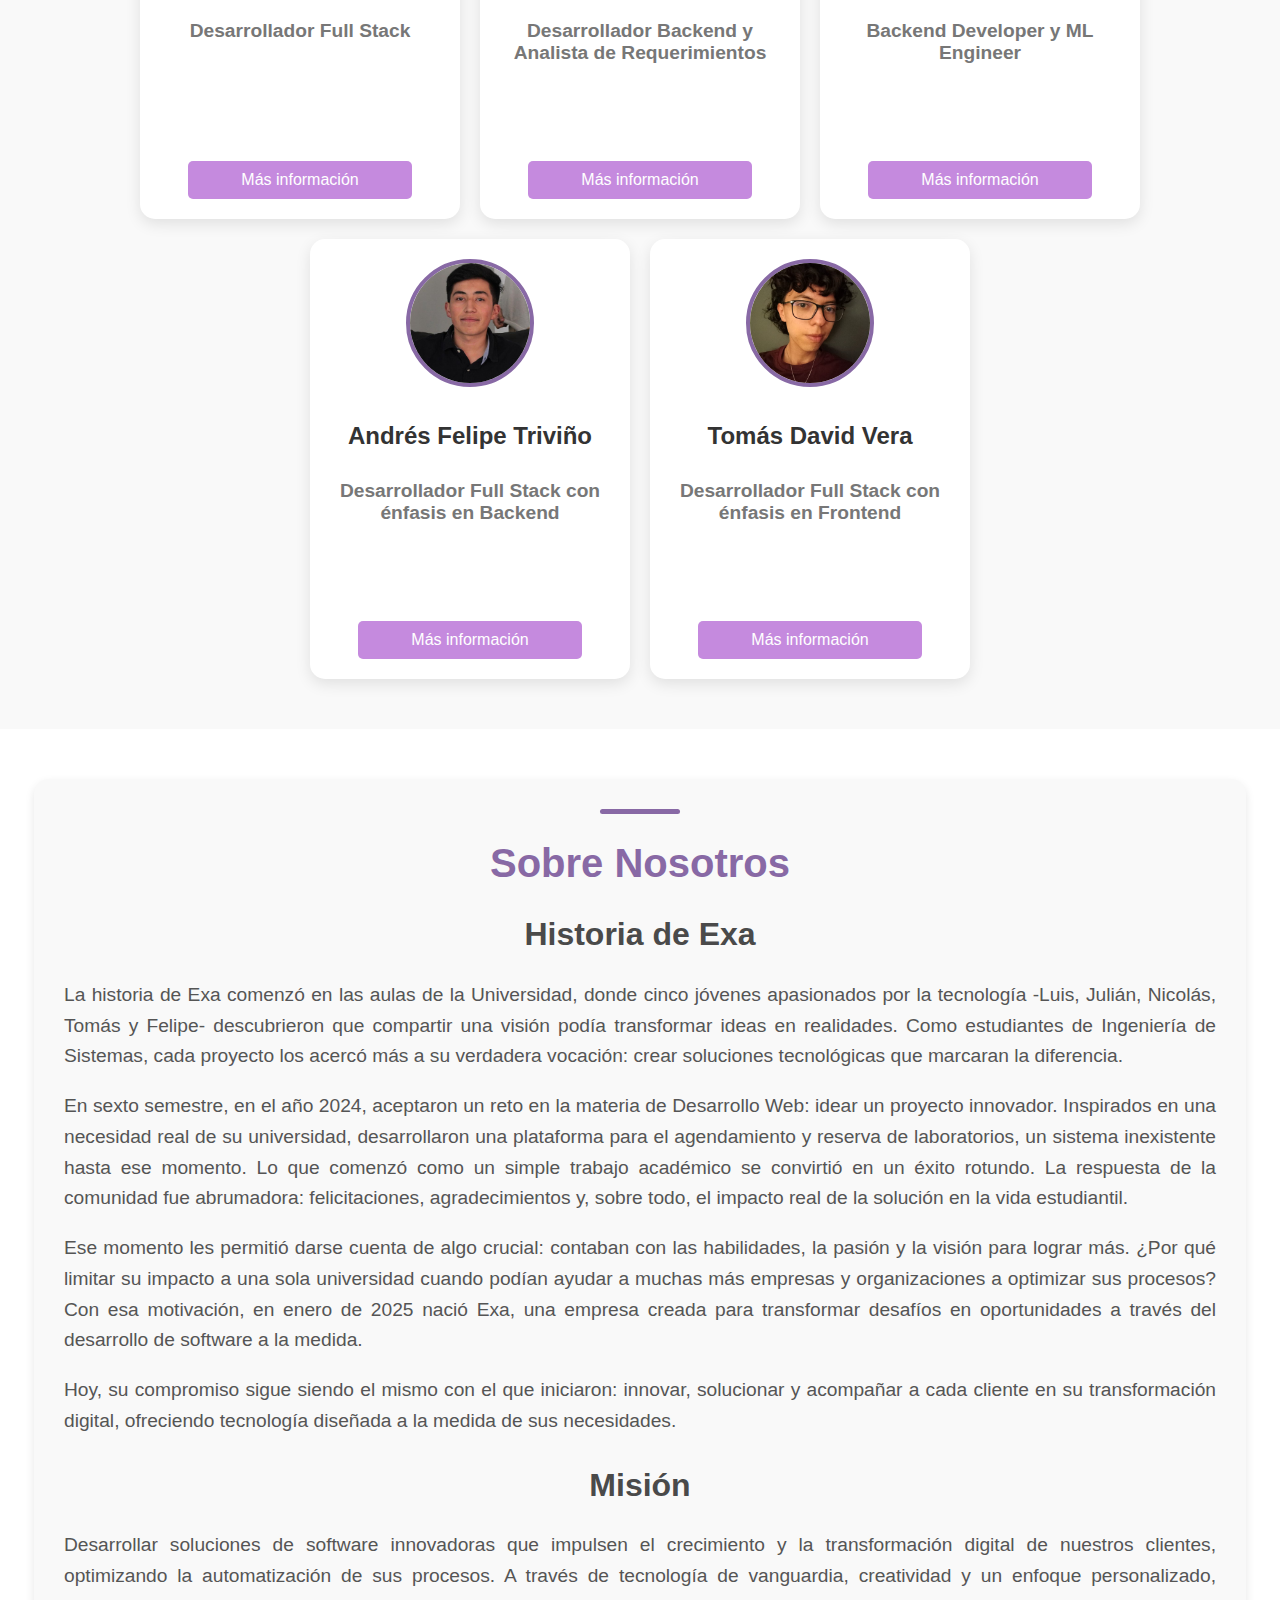
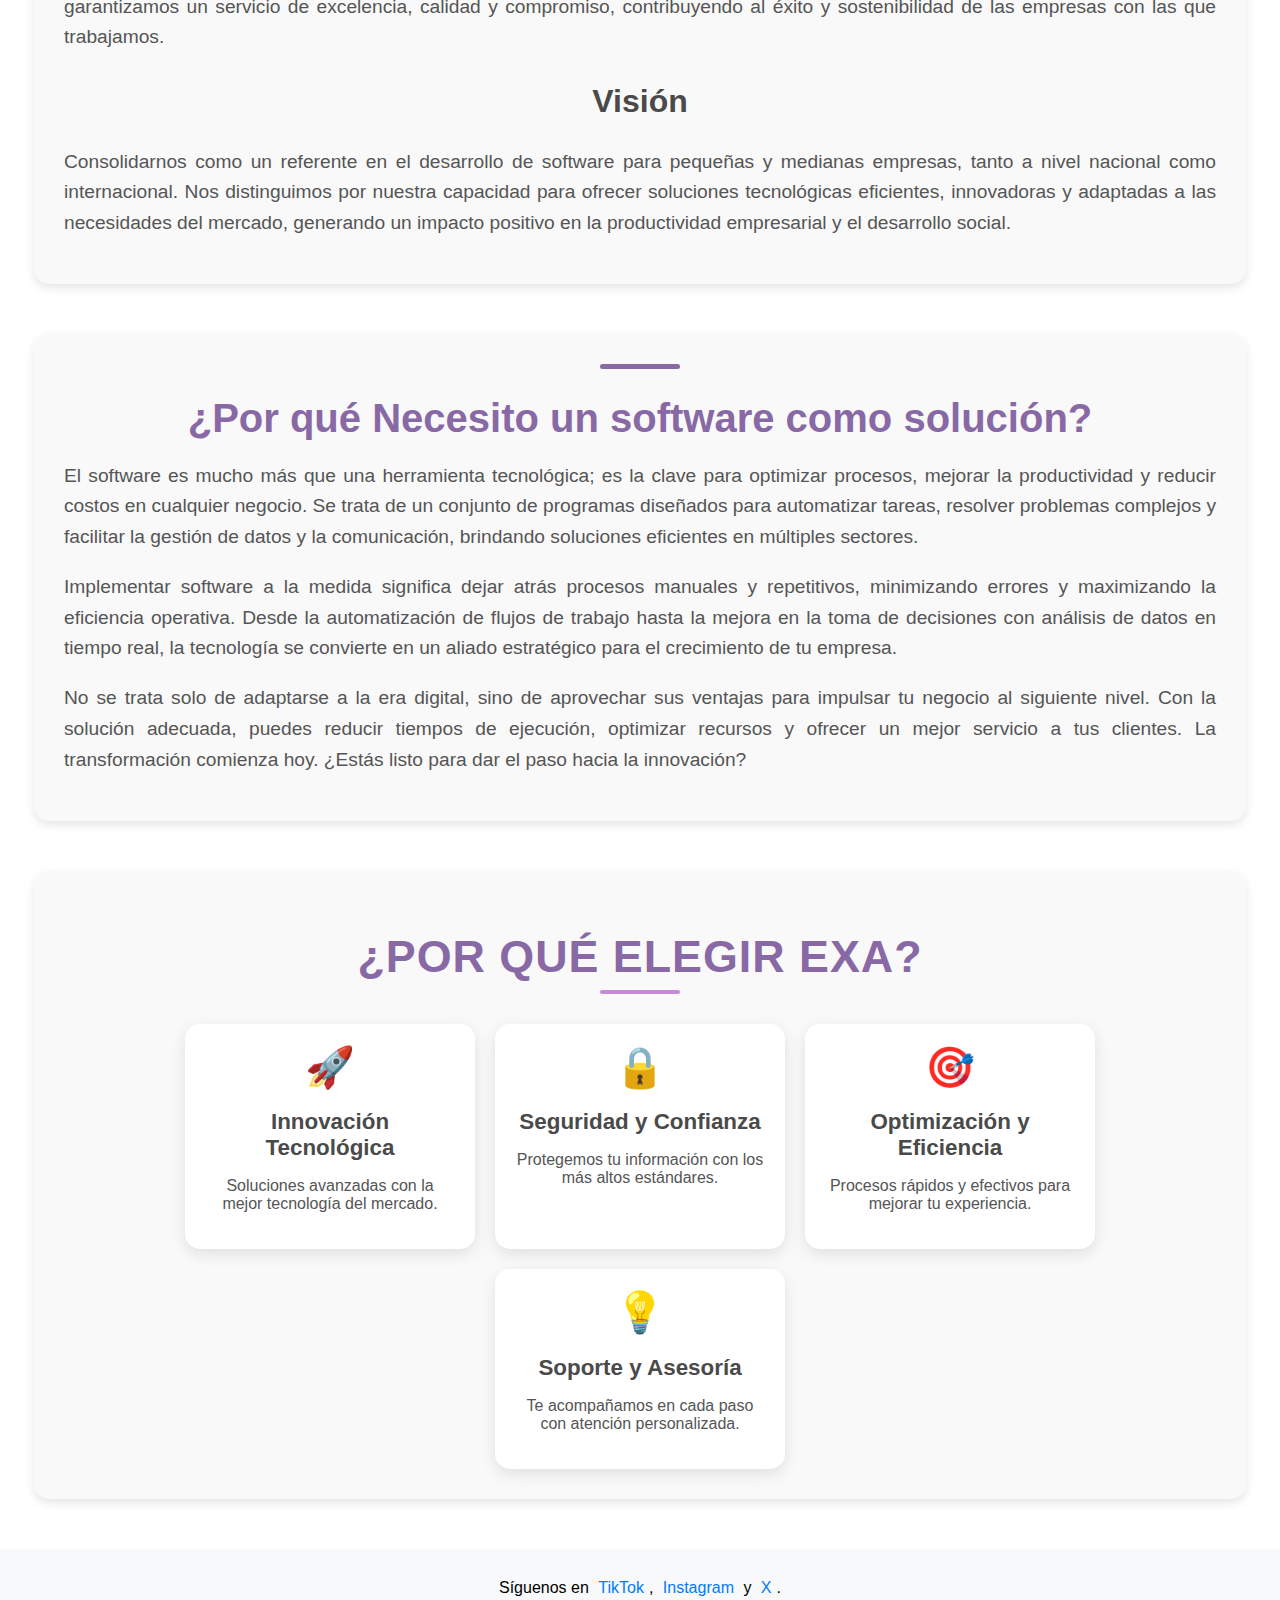
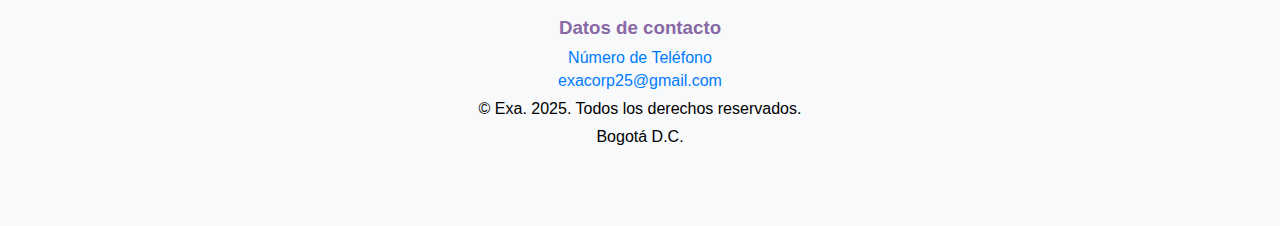
==== commit f2d8678a: "Merge pull request #7 from Chakerr/main" ====
--- a/index.html
+++ b/index.html
@@ -35,9 +35,6 @@
       </div>
     </div>
   </div>
-
-
-
   <header class="header">
     <img src="img/logo.png" alt="Logo de Exa" class="logo">
     <div class="nav-contact-container">
@@ -54,8 +51,12 @@
       </div>
     </div>
   </header>
-
-
+  <section class="hero" id="inicio">
+    <div class="hero-content">
+      <h2>Desarrollamos soluciones tecnológicas</h2>
+      <h1>Impulse su empresa con software diseñado para satisfacer sus necesidades</h1>
+    </div>
+  </section>
   <section class="projects" id="projects">
     <div class="projects-slider-container">
       <button class="slider-btn prev-btn">&#10094;</button>
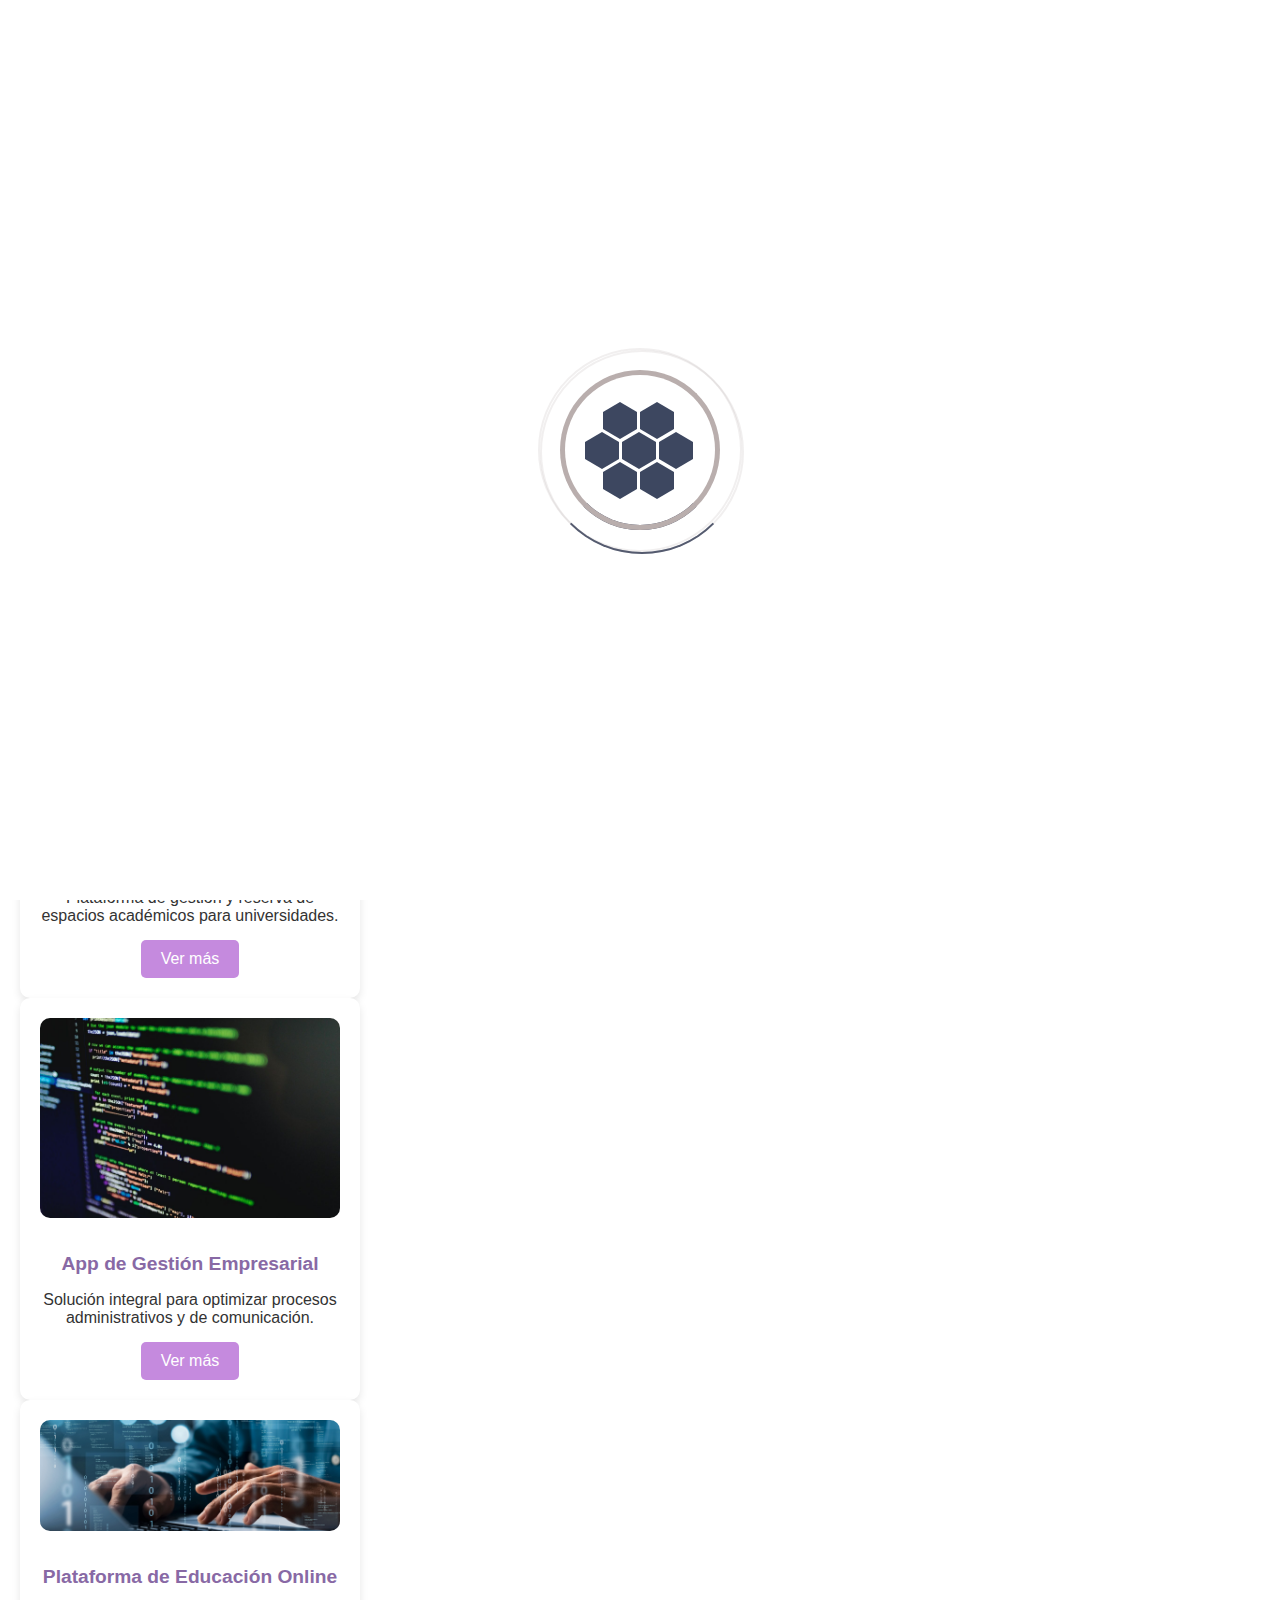
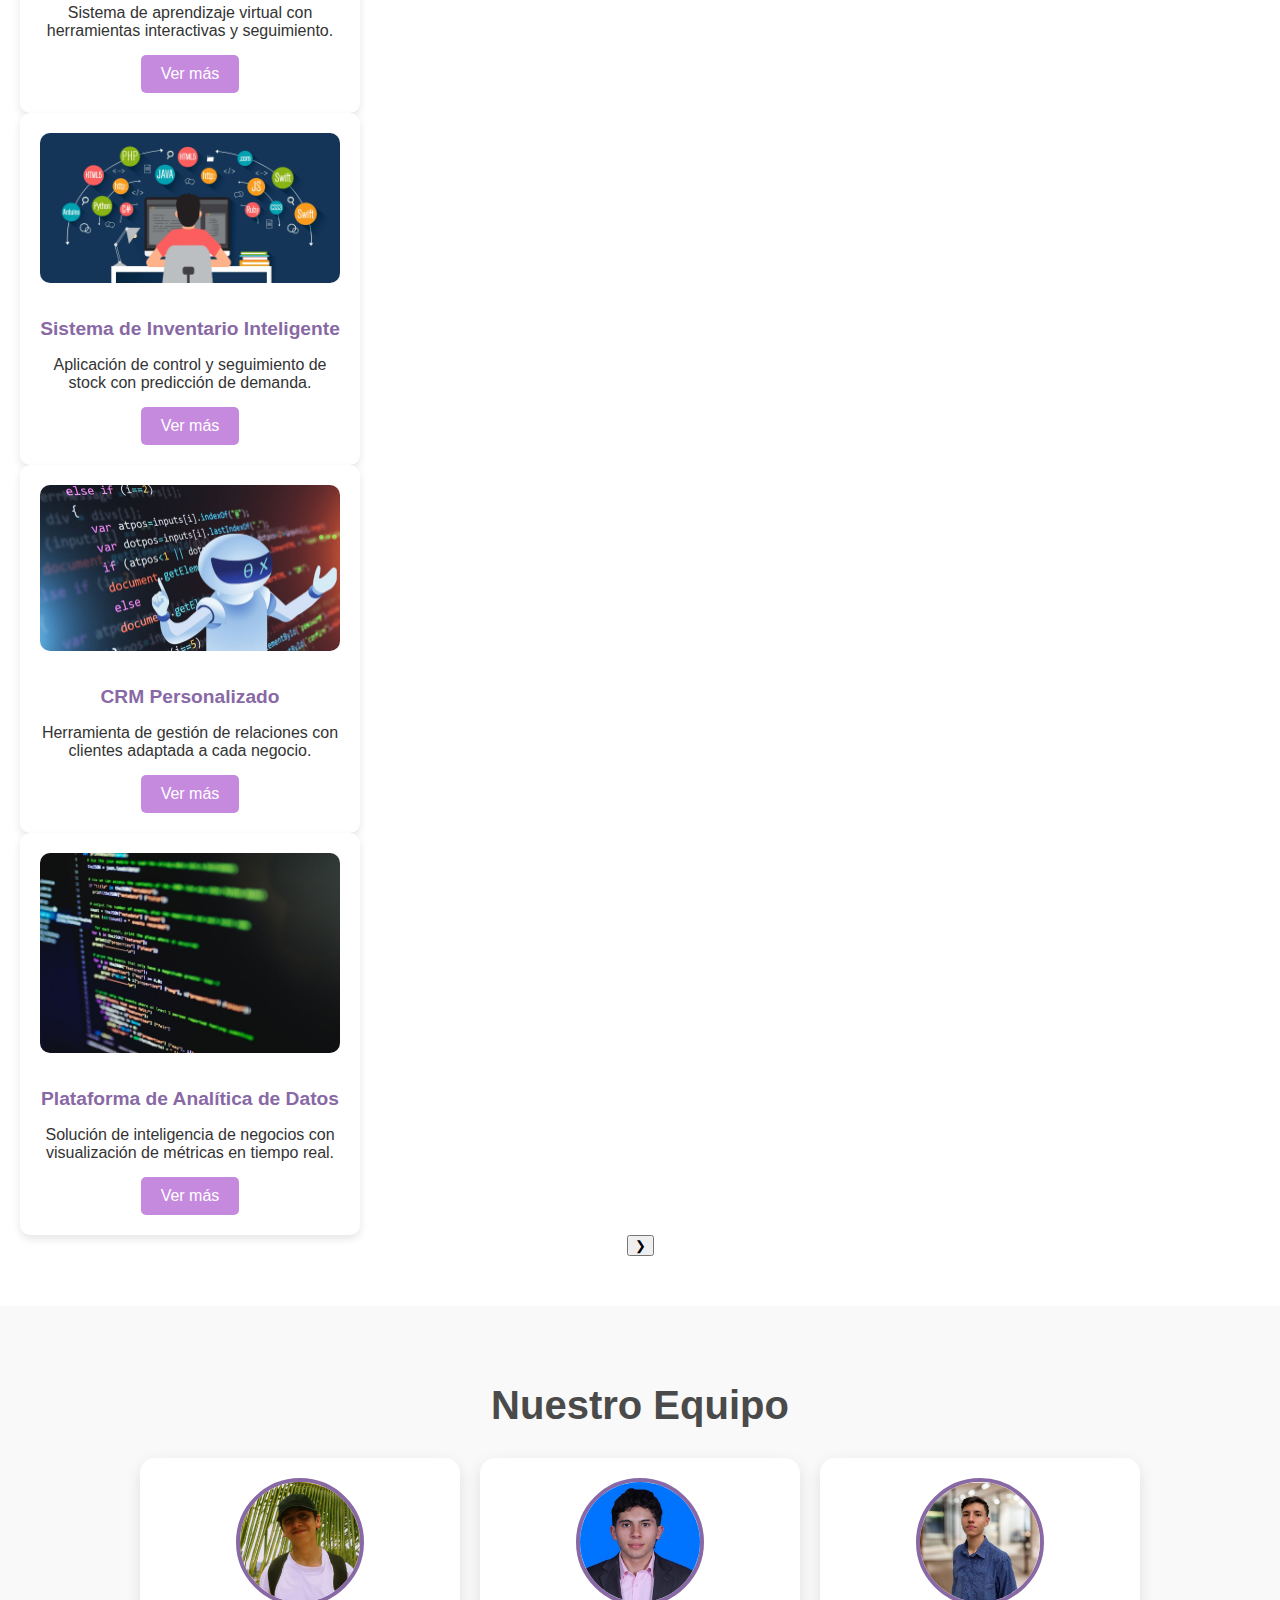
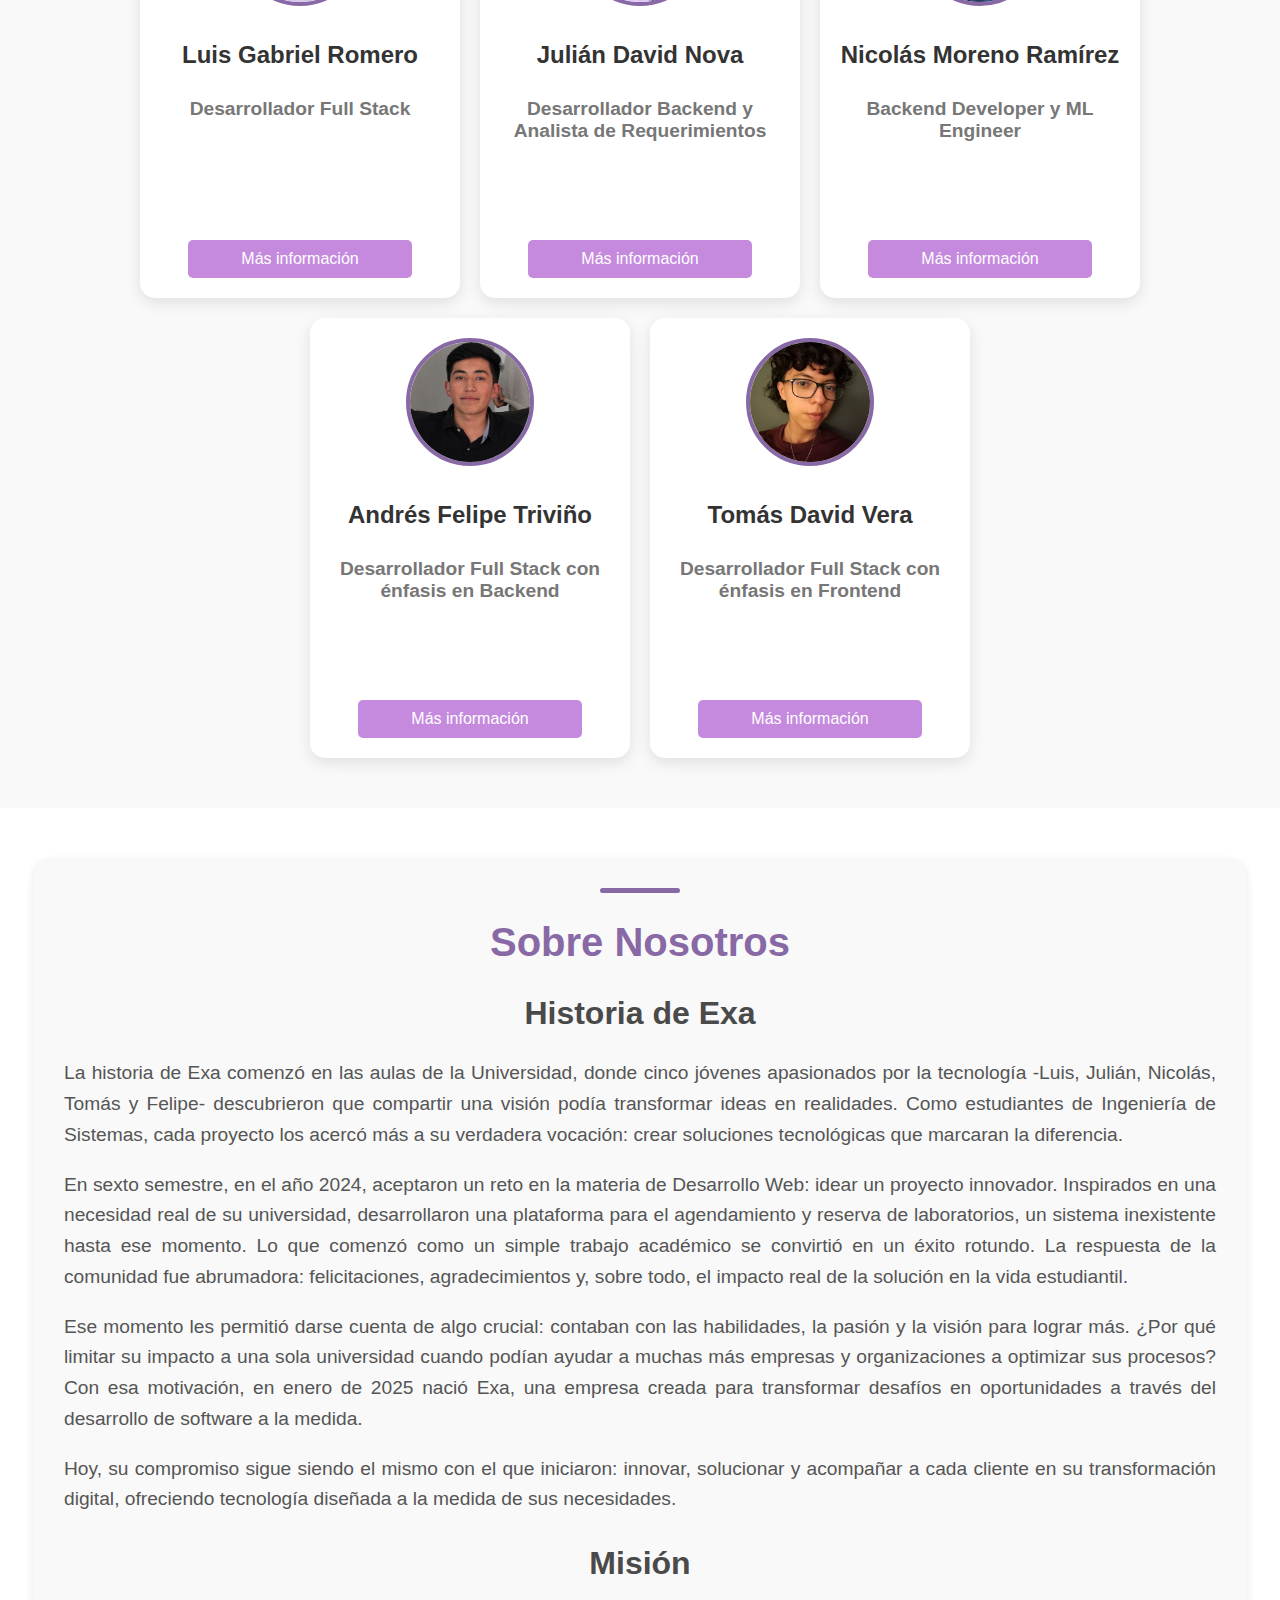
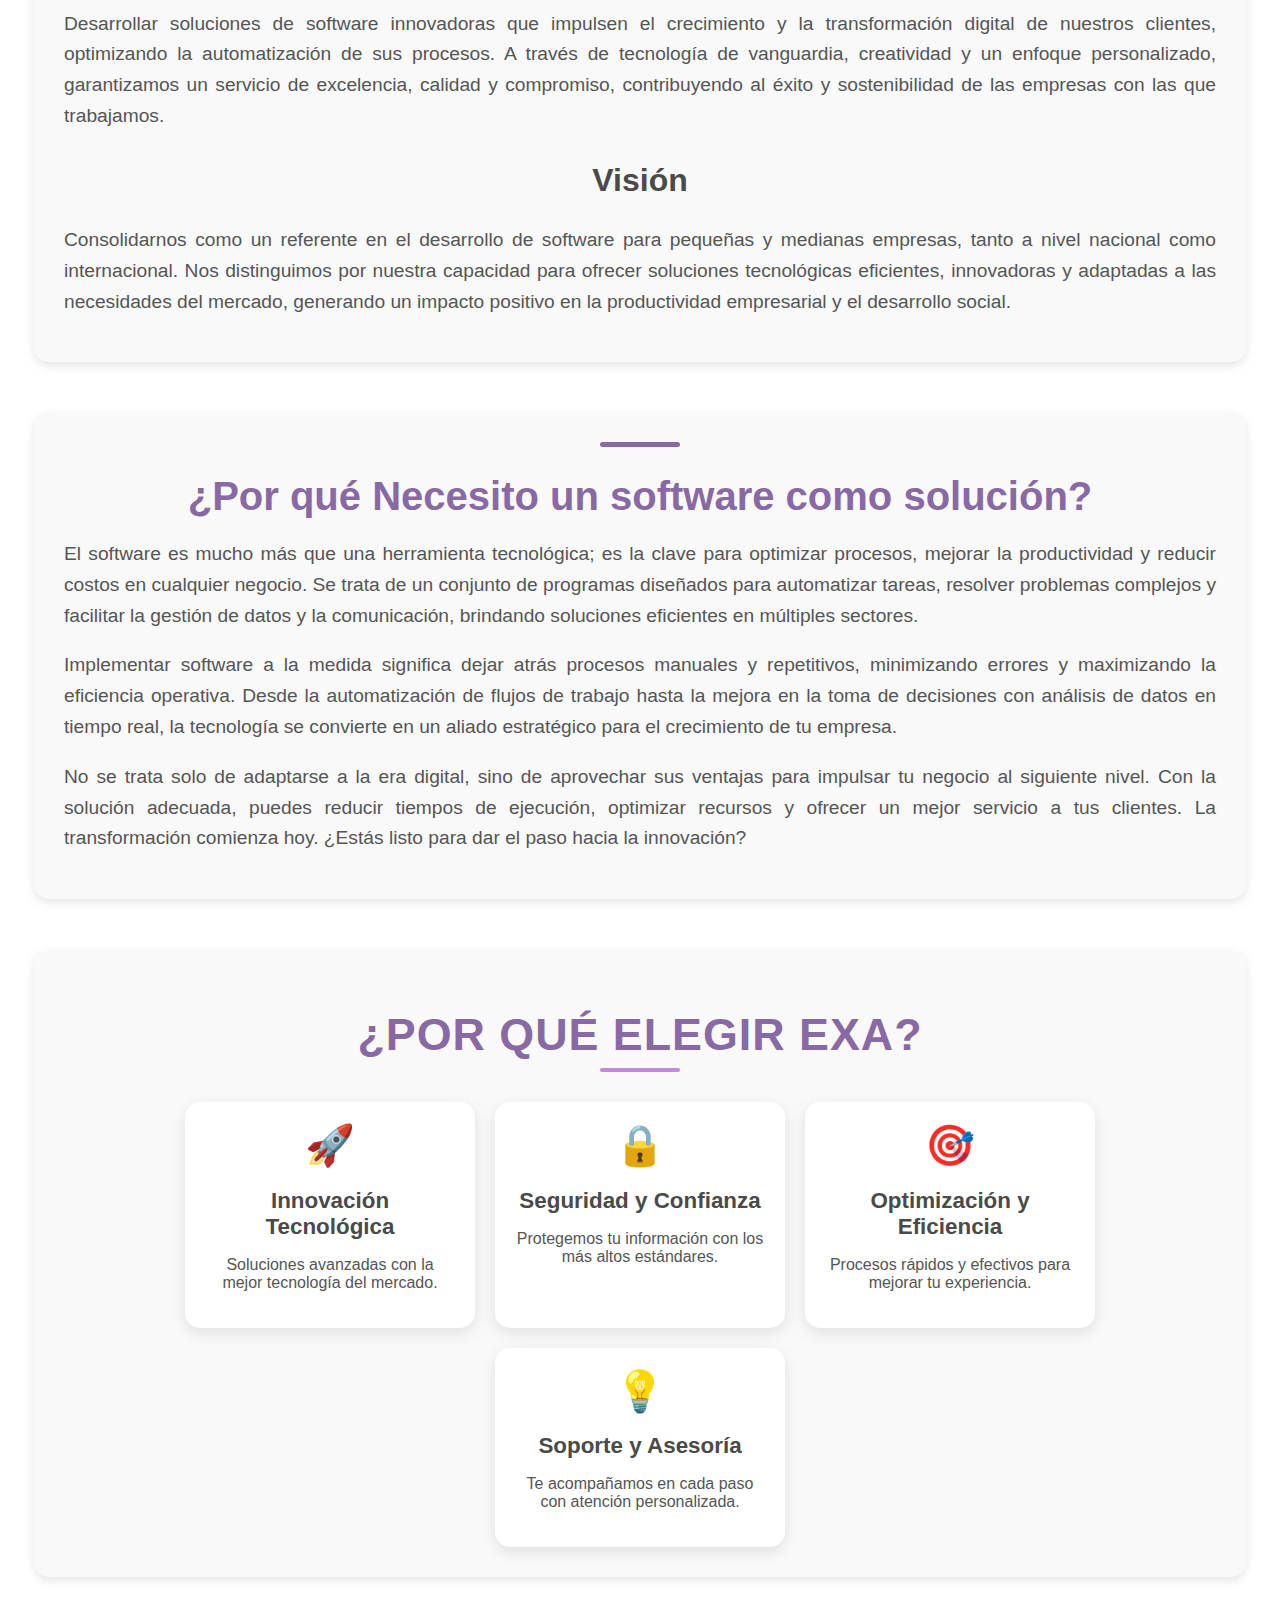
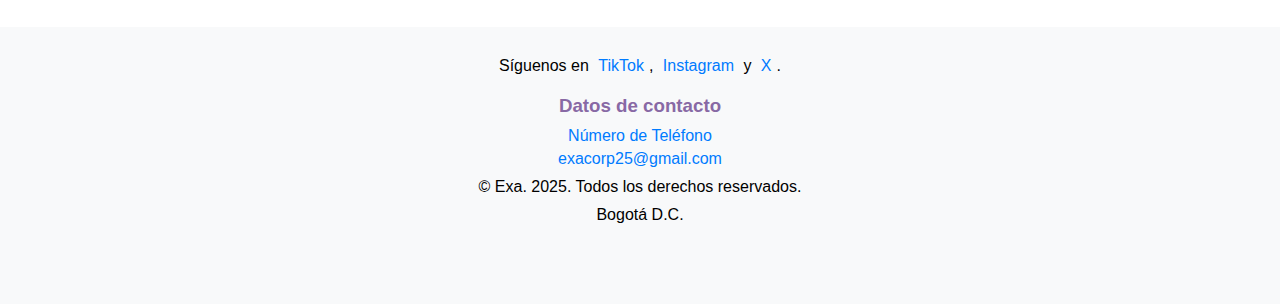
==== commit 54911ce7: "Merge pull request #8 from Chakerr/main" ====
--- a/index.html
+++ b/index.html
@@ -58,6 +58,7 @@
     </div>
   </section>
   <section class="projects" id="projects">
+    <h1>Nuestros proyectos</h1>
     <div class="projects-slider-container">
       <button class="slider-btn prev-btn">&#10094;</button>
       <div class="projects-slider">
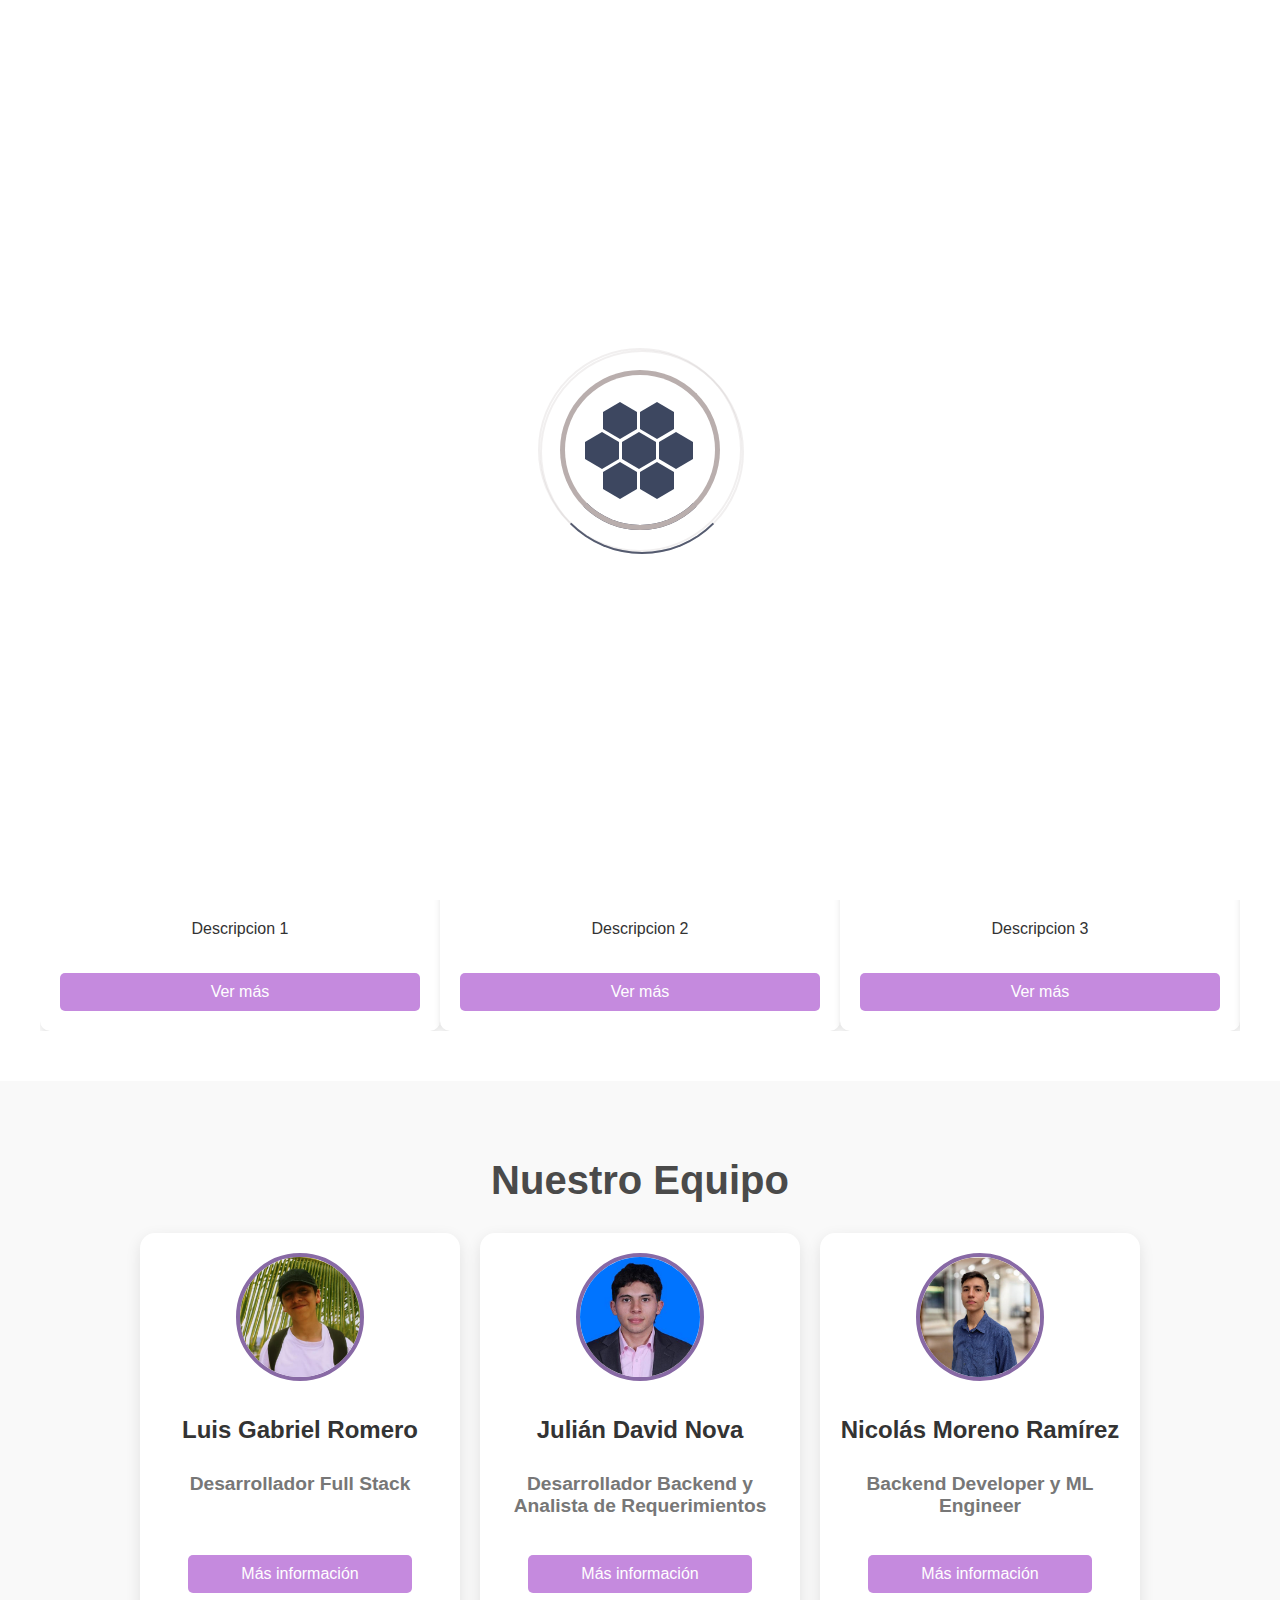
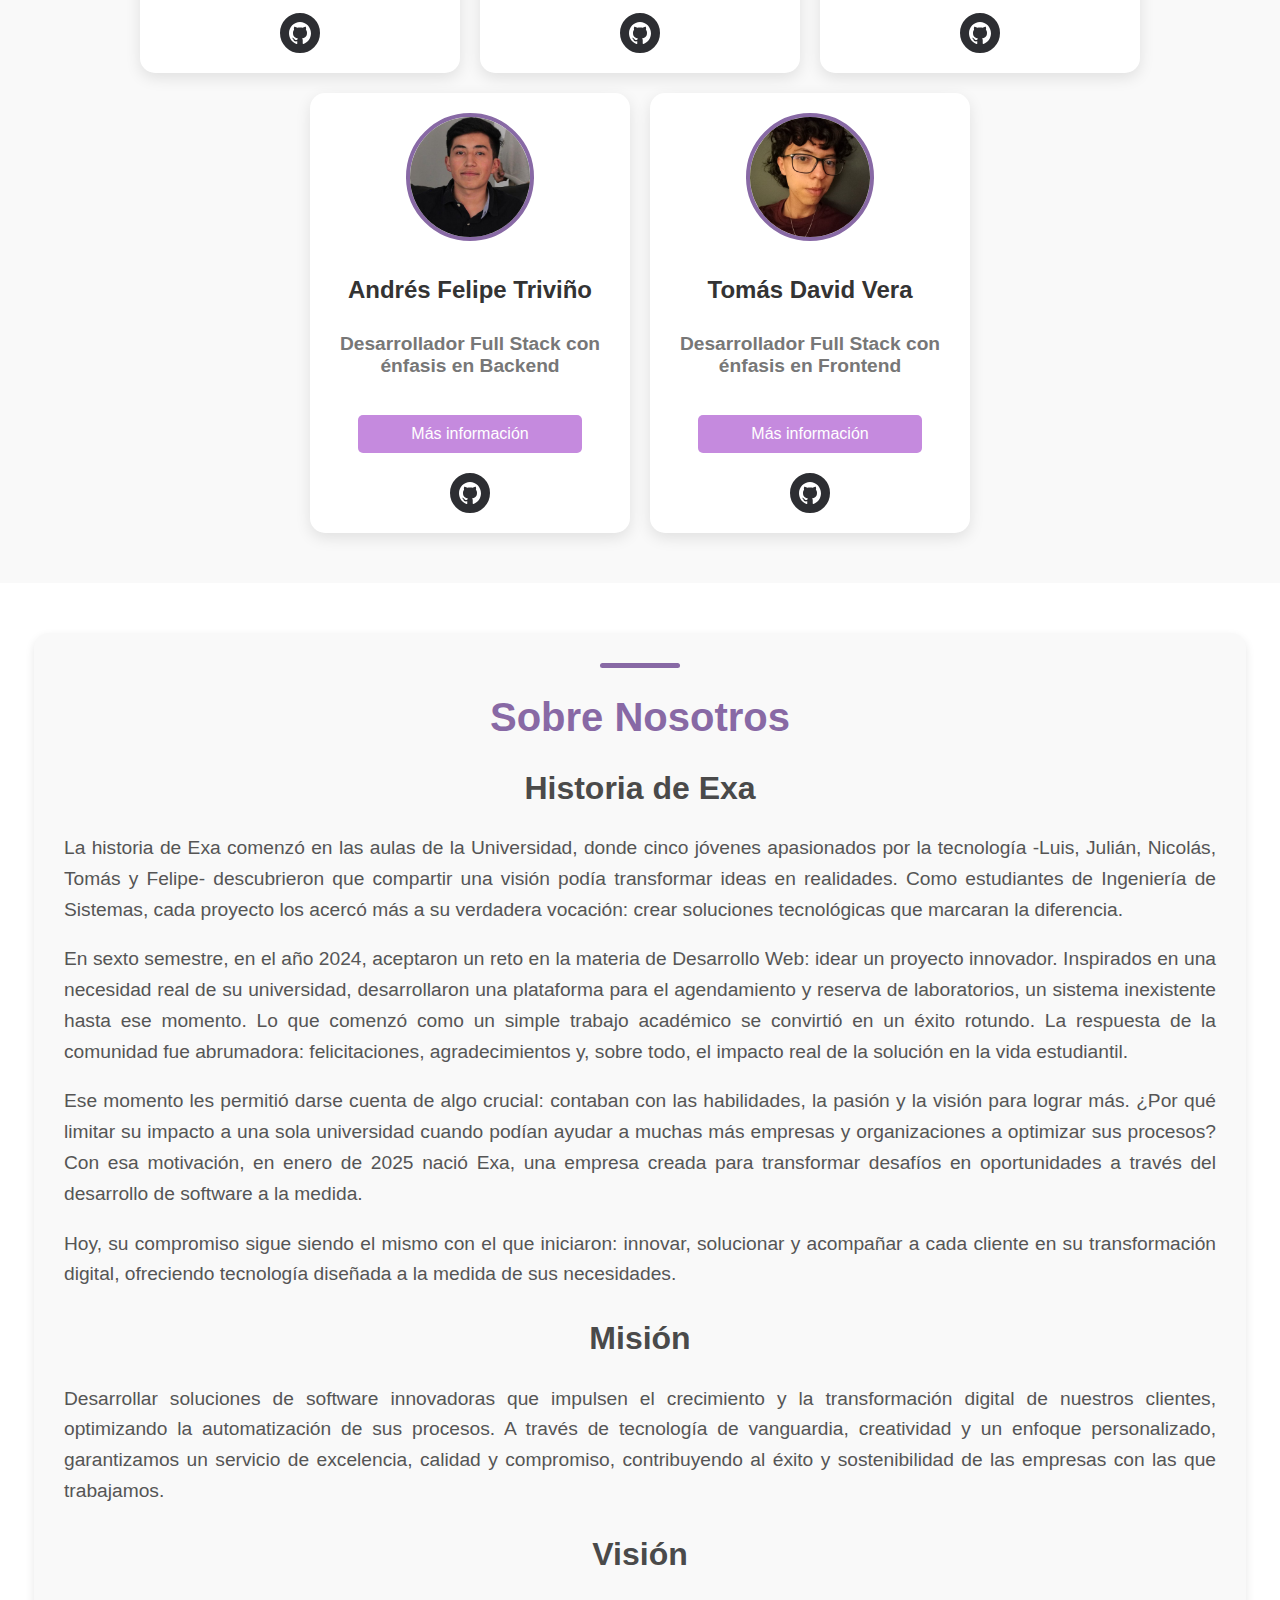
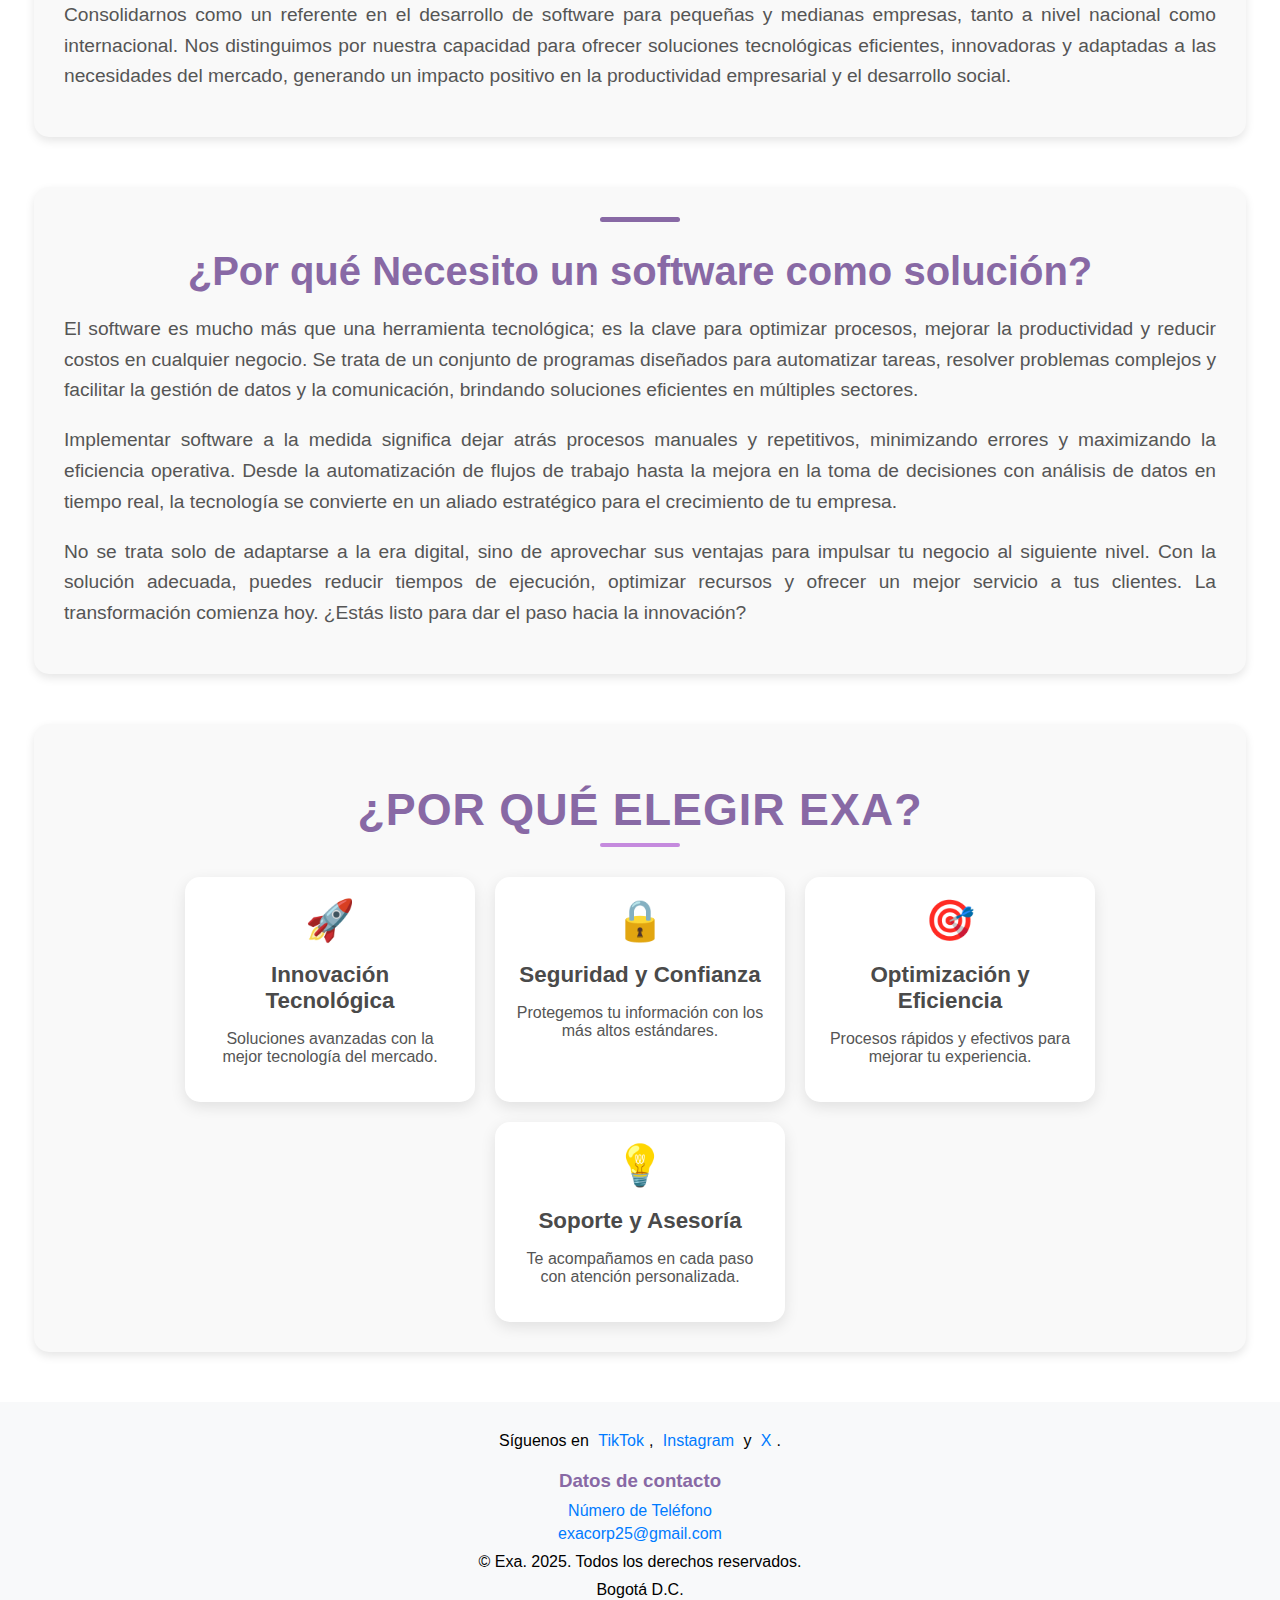
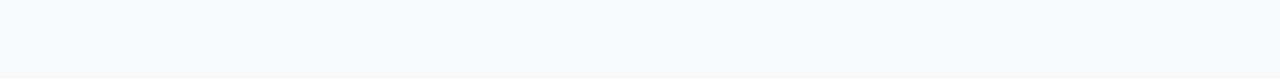
==== commit 7c174d7b: "Merge pull request #16 from Chakerr/main" ====
--- a/index.html
+++ b/index.html
@@ -3,7 +3,7 @@
 
 <head>
   <meta charset="UTF-8">
-  <meta name="viewport" content="width=device-width, initial-scale=1.0">
+  <meta name="viewport" content="width=device-width, initial-scale=1.0, maximum-scale=1.0, user-scalable=no">
   <link rel="stylesheet" href="css/style.css">
   <link rel="stylesheet" href="css/Hexagonos.css">
   <link rel="stylesheet" href="css/PantallaDeCarga.css">
@@ -119,7 +119,30 @@
           <p class="team-languages"><strong>Idiomas:</strong> Español, Inglés y Japonés</p>
         </div>
         <button class="toggle-info">Más información</button>
-
+        <!-- From Uiverse.io by McHaXYT -->
+        <div class="button-container">
+          <button class="button flex-center" onclick="window.location.href='https://github.com/Chakerr'">
+            <svg viewBox="0 0 20 20" width="22px" class="btn-svg" version="1.1" xmlns="http://www.w3.org/2000/svg"
+              xmlns:xlink="http://www.w3.org/1999/xlink" fill="#fff" stroke="#fff">
+              <g id="SVGRepo_bgCarrier" stroke-width="0"></g>
+              <g id="SVGRepo_tracerCarrier" stroke-linecap="round" stroke-linejoin="round"></g>
+              <g id="SVGRepo_iconCarrier">
+                <title>github [#fff142]</title>
+                <desc>Created with Sketch.</desc>
+                <defs></defs>
+                <g id="Page-1" stroke="none" stroke-width="1" fill="none" fill-rule="evenodd">
+                  <g id="Dribbble-Light-Preview" transform="translate(-140.000000, -7559.000000)" fill="#fff">
+                    <g id="icons" transform="translate(56.000000, 160.000000)">
+                      <path
+                        d="M94,7399 C99.523,7399 104,7403.59 104,7409.253 C104,7413.782 101.138,7417.624 97.167,7418.981 C96.66,7419.082 96.48,7418.762 96.48,7418.489 C96.48,7418.151 96.492,7417.047 96.492,7415.675 C96.492,7414.719 96.172,7414.095 95.813,7413.777 C98.04,7413.523 100.38,7412.656 100.38,7408.718 C100.38,7407.598 99.992,7406.684 99.35,7405.966 C99.454,7405.707 99.797,7404.664 99.252,7403.252 C99.252,7403.252 98.414,7402.977 96.505,7404.303 C95.706,7404.076 94.85,7403.962 94,7403.958 C93.15,7403.962 92.295,7404.076 91.497,7404.303 C89.586,7402.977 88.746,7403.252 88.746,7403.252 C88.203,7404.664 88.546,7405.707 88.649,7405.966 C88.01,7406.684 87.619,7407.598 87.619,7408.718 C87.619,7412.646 89.954,7413.526 92.175,7413.785 C91.889,7414.041 91.63,7414.493 91.54,7415.156 C90.97,7415.418 89.522,7415.871 88.63,7414.304 C88.63,7414.304 88.101,7413.319 87.097,7413.247 C87.097,7413.247 86.122,7413.234 87.029,7413.87 C87.029,7413.87 87.684,7414.185 88.139,7415.37 C88.139,7415.37 88.726,7417.2 91.508,7416.58 C91.513,7417.437 91.522,7418.245 91.522,7418.489 C91.522,7418.76 91.338,7419.077 90.839,7418.982 C86.865,7417.627 84,7413.783 84,7409.253 C84,7403.59 88.478,7399 94,7399"
+                        id="github-[#fff142]"></path>
+                    </g>
+                  </g>
+                </g>
+              </g>
+            </svg>
+          </button>
+        </div>
       </div>
       <div class="team-card">
         <img class="team-img" src="img/julian.jpg" alt="Julián David Nova Torroledo">
@@ -133,8 +156,29 @@
           <p class="team-languages"><strong>Idiomas:</strong> Español y Inglés</p>
         </div>
         <button class="toggle-info">Más información</button>
-
-
+        <div class="button-container">
+          <button class="button flex-center" onclick="window.location.href='https://github.com/JulianNova2004'">
+            <svg viewBox="0 0 20 20" width="22px" class="btn-svg" version="1.1" xmlns="http://www.w3.org/2000/svg"
+              xmlns:xlink="http://www.w3.org/1999/xlink" fill="#fff" stroke="#fff">
+              <g id="SVGRepo_bgCarrier" stroke-width="0"></g>
+              <g id="SVGRepo_tracerCarrier" stroke-linecap="round" stroke-linejoin="round"></g>
+              <g id="SVGRepo_iconCarrier">
+                <title>github [#fff142]</title>
+                <desc>Created with Sketch.</desc>
+                <defs></defs>
+                <g id="Page-1" stroke="none" stroke-width="1" fill="none" fill-rule="evenodd">
+                  <g id="Dribbble-Light-Preview" transform="translate(-140.000000, -7559.000000)" fill="#fff">
+                    <g id="icons" transform="translate(56.000000, 160.000000)">
+                      <path
+                        d="M94,7399 C99.523,7399 104,7403.59 104,7409.253 C104,7413.782 101.138,7417.624 97.167,7418.981 C96.66,7419.082 96.48,7418.762 96.48,7418.489 C96.48,7418.151 96.492,7417.047 96.492,7415.675 C96.492,7414.719 96.172,7414.095 95.813,7413.777 C98.04,7413.523 100.38,7412.656 100.38,7408.718 C100.38,7407.598 99.992,7406.684 99.35,7405.966 C99.454,7405.707 99.797,7404.664 99.252,7403.252 C99.252,7403.252 98.414,7402.977 96.505,7404.303 C95.706,7404.076 94.85,7403.962 94,7403.958 C93.15,7403.962 92.295,7404.076 91.497,7404.303 C89.586,7402.977 88.746,7403.252 88.746,7403.252 C88.203,7404.664 88.546,7405.707 88.649,7405.966 C88.01,7406.684 87.619,7407.598 87.619,7408.718 C87.619,7412.646 89.954,7413.526 92.175,7413.785 C91.889,7414.041 91.63,7414.493 91.54,7415.156 C90.97,7415.418 89.522,7415.871 88.63,7414.304 C88.63,7414.304 88.101,7413.319 87.097,7413.247 C87.097,7413.247 86.122,7413.234 87.029,7413.87 C87.029,7413.87 87.684,7414.185 88.139,7415.37 C88.139,7415.37 88.726,7417.2 91.508,7416.58 C91.513,7417.437 91.522,7418.245 91.522,7418.489 C91.522,7418.76 91.338,7419.077 90.839,7418.982 C86.865,7417.627 84,7413.783 84,7409.253 C84,7403.59 88.478,7399 94,7399"
+                        id="github-[#fff142]"></path>
+                    </g>
+                  </g>
+                </g>
+              </g>
+            </svg>
+          </button>
+        </div>
       </div>
       <div class="team-card">
         <img class="team-img" src="img/nicolas.png" alt="Nicolás Moreno Ramírez">
@@ -149,7 +193,29 @@
           <p class="team-languages"><strong>Idiomas:</strong> Español Y Inglés</p>
         </div>
         <button class="toggle-info">Más información</button>
-
+        <div class="button-container">
+          <button class="button flex-center" onclick="window.location.href='https://github.com/Nicolas041020'">
+            <svg viewBox="0 0 20 20" width="22px" class="btn-svg" version="1.1" xmlns="http://www.w3.org/2000/svg"
+              xmlns:xlink="http://www.w3.org/1999/xlink" fill="#fff" stroke="#fff">
+              <g id="SVGRepo_bgCarrier" stroke-width="0"></g>
+              <g id="SVGRepo_tracerCarrier" stroke-linecap="round" stroke-linejoin="round"></g>
+              <g id="SVGRepo_iconCarrier">
+                <title>github [#fff142]</title>
+                <desc>Created with Sketch.</desc>
+                <defs></defs>
+                <g id="Page-1" stroke="none" stroke-width="1" fill="none" fill-rule="evenodd">
+                  <g id="Dribbble-Light-Preview" transform="translate(-140.000000, -7559.000000)" fill="#fff">
+                    <g id="icons" transform="translate(56.000000, 160.000000)">
+                      <path
+                        d="M94,7399 C99.523,7399 104,7403.59 104,7409.253 C104,7413.782 101.138,7417.624 97.167,7418.981 C96.66,7419.082 96.48,7418.762 96.48,7418.489 C96.48,7418.151 96.492,7417.047 96.492,7415.675 C96.492,7414.719 96.172,7414.095 95.813,7413.777 C98.04,7413.523 100.38,7412.656 100.38,7408.718 C100.38,7407.598 99.992,7406.684 99.35,7405.966 C99.454,7405.707 99.797,7404.664 99.252,7403.252 C99.252,7403.252 98.414,7402.977 96.505,7404.303 C95.706,7404.076 94.85,7403.962 94,7403.958 C93.15,7403.962 92.295,7404.076 91.497,7404.303 C89.586,7402.977 88.746,7403.252 88.746,7403.252 C88.203,7404.664 88.546,7405.707 88.649,7405.966 C88.01,7406.684 87.619,7407.598 87.619,7408.718 C87.619,7412.646 89.954,7413.526 92.175,7413.785 C91.889,7414.041 91.63,7414.493 91.54,7415.156 C90.97,7415.418 89.522,7415.871 88.63,7414.304 C88.63,7414.304 88.101,7413.319 87.097,7413.247 C87.097,7413.247 86.122,7413.234 87.029,7413.87 C87.029,7413.87 87.684,7414.185 88.139,7415.37 C88.139,7415.37 88.726,7417.2 91.508,7416.58 C91.513,7417.437 91.522,7418.245 91.522,7418.489 C91.522,7418.76 91.338,7419.077 90.839,7418.982 C86.865,7417.627 84,7413.783 84,7409.253 C84,7403.59 88.478,7399 94,7399"
+                        id="github-[#fff142]"></path>
+                    </g>
+                  </g>
+                </g>
+              </g>
+            </svg>
+          </button>
+        </div>
       </div>
       <div class="team-card">
         <img class="team-img" src="img/felipe.png" alt="Andrés Felipe Triviño Garzón">
@@ -163,7 +229,29 @@
           <p class="team-languages"><strong>Idiomas:</strong> Español y Inglés</p>
         </div>
         <button class="toggle-info">Más información</button>
-
+        <div class="button-container">
+          <button class="button flex-center" onclick="window.location.href='https://github.com/Petriv2004'">
+            <svg viewBox="0 0 20 20" width="22px" class="btn-svg" version="1.1" xmlns="http://www.w3.org/2000/svg"
+              xmlns:xlink="http://www.w3.org/1999/xlink" fill="#fff" stroke="#fff">
+              <g id="SVGRepo_bgCarrier" stroke-width="0"></g>
+              <g id="SVGRepo_tracerCarrier" stroke-linecap="round" stroke-linejoin="round"></g>
+              <g id="SVGRepo_iconCarrier">
+                <title>github [#fff142]</title>
+                <desc>Created with Sketch.</desc>
+                <defs></defs>
+                <g id="Page-1" stroke="none" stroke-width="1" fill="none" fill-rule="evenodd">
+                  <g id="Dribbble-Light-Preview" transform="translate(-140.000000, -7559.000000)" fill="#fff">
+                    <g id="icons" transform="translate(56.000000, 160.000000)">
+                      <path
+                        d="M94,7399 C99.523,7399 104,7403.59 104,7409.253 C104,7413.782 101.138,7417.624 97.167,7418.981 C96.66,7419.082 96.48,7418.762 96.48,7418.489 C96.48,7418.151 96.492,7417.047 96.492,7415.675 C96.492,7414.719 96.172,7414.095 95.813,7413.777 C98.04,7413.523 100.38,7412.656 100.38,7408.718 C100.38,7407.598 99.992,7406.684 99.35,7405.966 C99.454,7405.707 99.797,7404.664 99.252,7403.252 C99.252,7403.252 98.414,7402.977 96.505,7404.303 C95.706,7404.076 94.85,7403.962 94,7403.958 C93.15,7403.962 92.295,7404.076 91.497,7404.303 C89.586,7402.977 88.746,7403.252 88.746,7403.252 C88.203,7404.664 88.546,7405.707 88.649,7405.966 C88.01,7406.684 87.619,7407.598 87.619,7408.718 C87.619,7412.646 89.954,7413.526 92.175,7413.785 C91.889,7414.041 91.63,7414.493 91.54,7415.156 C90.97,7415.418 89.522,7415.871 88.63,7414.304 C88.63,7414.304 88.101,7413.319 87.097,7413.247 C87.097,7413.247 86.122,7413.234 87.029,7413.87 C87.029,7413.87 87.684,7414.185 88.139,7415.37 C88.139,7415.37 88.726,7417.2 91.508,7416.58 C91.513,7417.437 91.522,7418.245 91.522,7418.489 C91.522,7418.76 91.338,7419.077 90.839,7418.982 C86.865,7417.627 84,7413.783 84,7409.253 C84,7403.59 88.478,7399 94,7399"
+                        id="github-[#fff142]"></path>
+                    </g>
+                  </g>
+                </g>
+              </g>
+            </svg>
+          </button>
+        </div>
       </div>
       <div class="team-card">
         <img class="team-img" src="img/tomas.jpg" alt="Tomás David Vera Molano">
@@ -177,11 +265,32 @@
           <p class="team-languages"><strong>Idiomas:</strong> Español y Inglés</p>
         </div>
         <button class="toggle-info">Más información</button>
-
-      </div>
-    </div>
-  </section>
-
+        <div class="button-container">
+          <button class="button flex-center" onclick="window.location.href='https://github.com/Tomver27'">
+            <svg viewBox="0 0 20 20" width="22px" class="btn-svg" version="1.1" xmlns="http://www.w3.org/2000/svg"
+              xmlns:xlink="http://www.w3.org/1999/xlink" fill="#fff" stroke="#fff">
+              <g id="SVGRepo_bgCarrier" stroke-width="0"></g>
+              <g id="SVGRepo_tracerCarrier" stroke-linecap="round" stroke-linejoin="round"></g>
+              <g id="SVGRepo_iconCarrier">
+                <title>github [#fff142]</title>
+                <desc>Created with Sketch.</desc>
+                <defs></defs>
+                <g id="Page-1" stroke="none" stroke-width="1" fill="none" fill-rule="evenodd">
+                  <g id="Dribbble-Light-Preview" transform="translate(-140.000000, -7559.000000)" fill="#fff">
+                    <g id="icons" transform="translate(56.000000, 160.000000)">
+                      <path
+                        d="M94,7399 C99.523,7399 104,7403.59 104,7409.253 C104,7413.782 101.138,7417.624 97.167,7418.981 C96.66,7419.082 96.48,7418.762 96.48,7418.489 C96.48,7418.151 96.492,7417.047 96.492,7415.675 C96.492,7414.719 96.172,7414.095 95.813,7413.777 C98.04,7413.523 100.38,7412.656 100.38,7408.718 C100.38,7407.598 99.992,7406.684 99.35,7405.966 C99.454,7405.707 99.797,7404.664 99.252,7403.252 C99.252,7403.252 98.414,7402.977 96.505,7404.303 C95.706,7404.076 94.85,7403.962 94,7403.958 C93.15,7403.962 92.295,7404.076 91.497,7404.303 C89.586,7402.977 88.746,7403.252 88.746,7403.252 C88.203,7404.664 88.546,7405.707 88.649,7405.966 C88.01,7406.684 87.619,7407.598 87.619,7408.718 C87.619,7412.646 89.954,7413.526 92.175,7413.785 C91.889,7414.041 91.63,7414.493 91.54,7415.156 C90.97,7415.418 89.522,7415.871 88.63,7414.304 C88.63,7414.304 88.101,7413.319 87.097,7413.247 C87.097,7413.247 86.122,7413.234 87.029,7413.87 C87.029,7413.87 87.684,7414.185 88.139,7415.37 C88.139,7415.37 88.726,7417.2 91.508,7416.58 C91.513,7417.437 91.522,7418.245 91.522,7418.489 C91.522,7418.76 91.338,7419.077 90.839,7418.982 C86.865,7417.627 84,7413.783 84,7409.253 C84,7403.59 88.478,7399 94,7399"
+                        id="github-[#fff142]"></path>
+                    </g>
+                  </g>
+                </g>
+              </g>
+            </svg>
+          </button>
+        </div>
+      </div>
+    </div>
+  </section>
   <section class="about" id="about">
     <h1>Sobre Nosotros</h1>
     <h2>Historia de Exa</h2>
--- a/css/style.css
+++ b/css/style.css
@@ -535,4 +535,163 @@
     display: inline-block;
     margin: 5px;
   }
-}+}
+
+/* Projects Slider Styles */
+.projects-slider-container {
+  position: relative;
+  width: 100%;
+  max-width: 1200px;
+  margin: 0 auto;
+  display: flex;
+  align-items: center;
+  overflow: hidden;
+}
+
+.projects-slider {
+  display: flex;
+  width: 100%;
+  transition: transform 0.5s ease;
+}
+
+.slider-btn {
+  background-color: rgba(136, 105, 165, 0.7);
+  color: white;
+  border: none;
+  padding: 10px 15px;
+  font-size: 24px;
+  cursor: pointer;
+  z-index: 10;
+  transition: background-color 0.3s ease;
+  position: absolute;
+  top: 50%;
+  transform: translateY(-50%);
+}
+
+.slider-btn:hover {
+  background-color: #8869A5;
+}
+
+.prev-btn {
+  left: 0;
+}
+
+.next-btn {
+  right: 0;
+}
+
+.slider-btn:disabled {
+  opacity: 0.5;
+  cursor: not-allowed;
+}
+
+.projects-slider .project-card {
+  flex: 0 0 calc(100% / 3);
+  max-width: calc(100% / 3);
+  padding: 10px;
+  box-sizing: border-box;
+  transition: transform 0.3s ease;
+}
+
+.project-card {
+  background-color: white;
+  border-radius: 10px;
+  box-shadow: 0 4px 6px rgba(0, 0, 0, 0.1);
+  overflow: hidden;
+  display: flex;
+  flex-direction: column;
+}
+
+.project-card img {
+  width: 100%;
+  height: 250px;
+  object-fit: cover;
+}
+
+.project-card h2 {
+  font-size: 1.2em;
+  color: #8869A5;
+  padding: 10px;
+  margin: 0;
+}
+
+.project-card p {
+  flex-grow: 1;
+  padding: 0 10px 10px;
+  color: #333;
+}
+
+.project-card a {
+  display: block;
+  text-align: center;
+  background-color: #C58ADE;
+  color: white;
+  text-decoration: none;
+  padding: 10px;
+  margin: 10px;
+  border-radius: 5px;
+  transition: background-color 0.3s ease;
+}
+
+.project-card a:hover {
+  background-color: #8869A5;
+}
+
+@media screen and (max-width: 992px) {
+  .projects-slider .project-card {
+    flex: 0 0 50%;
+    max-width: 50%;
+  }
+}
+
+@media screen and (max-width: 576px) {
+  .projects-slider .project-card {
+    flex: 0 0 100%;
+    max-width: 100%;
+  }
+  
+  .slider-btn {
+    font-size: 18px;
+    padding: 8px 12px;
+  }
+}
+
+/* From Uiverse.io by McHaXYT */ 
+.button-container {
+  display: flex;
+  justify-content: center;
+  align-items: center;
+  gap: 1.5rem;
+  margin-top: 20px;
+  
+}
+
+.button {
+  cursor: pointer;
+  text-decoration: none;
+  color: #ffff;
+  width: 40px;
+  height: 40px;
+  border-radius: 50%;
+  background-color: #2d2e32;
+  border: 2px solid #2d2e32;
+  transition: all 0.45s;
+}
+
+.button:hover {
+  transform: rotate(360deg);
+  transform-origin: center center;
+  background-color: #ffff;
+  color: #2d2e32;
+}
+
+.button:hover .btn-svg {
+  filter: invert(100%) sepia(100%) saturate(0%) hue-rotate(305deg)
+    brightness(103%) contrast(103%);
+}
+
+.flex-center {
+  display: flex;
+  justify-content: center;
+  align-items: center;
+}
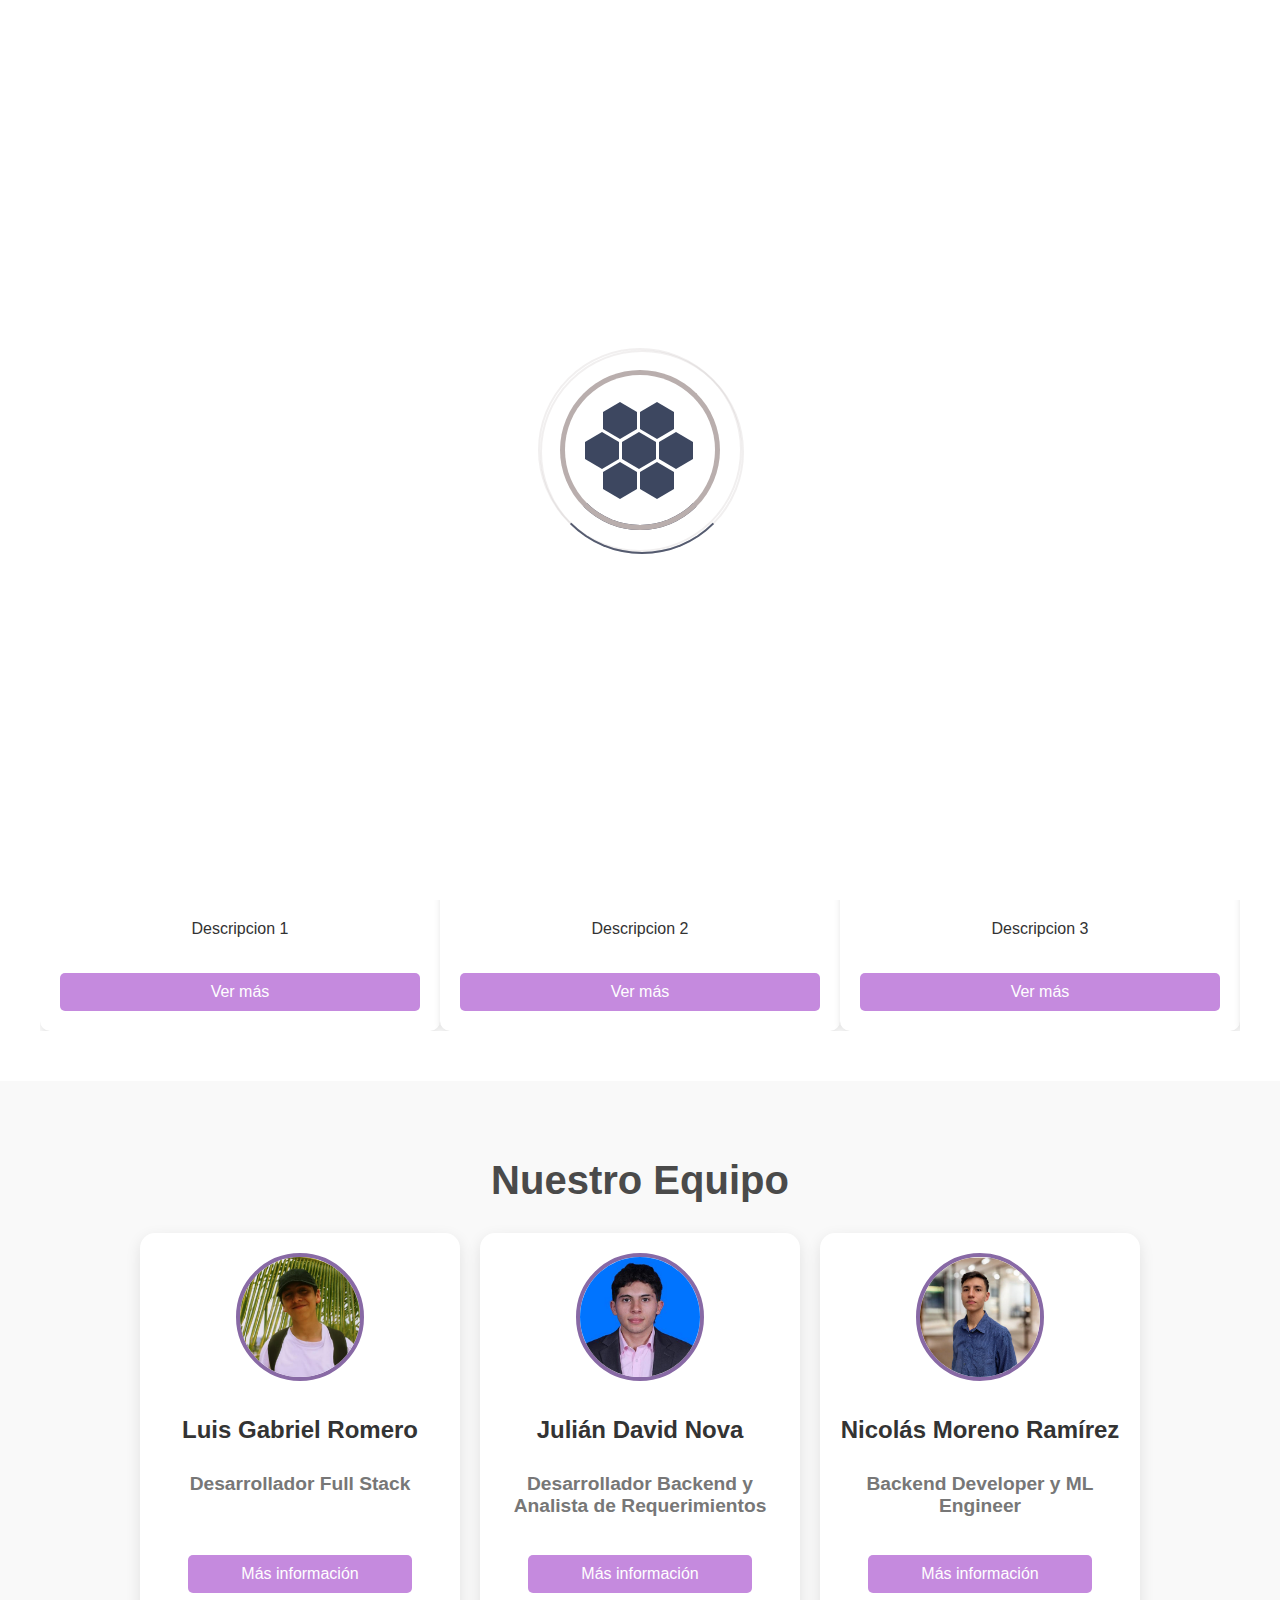
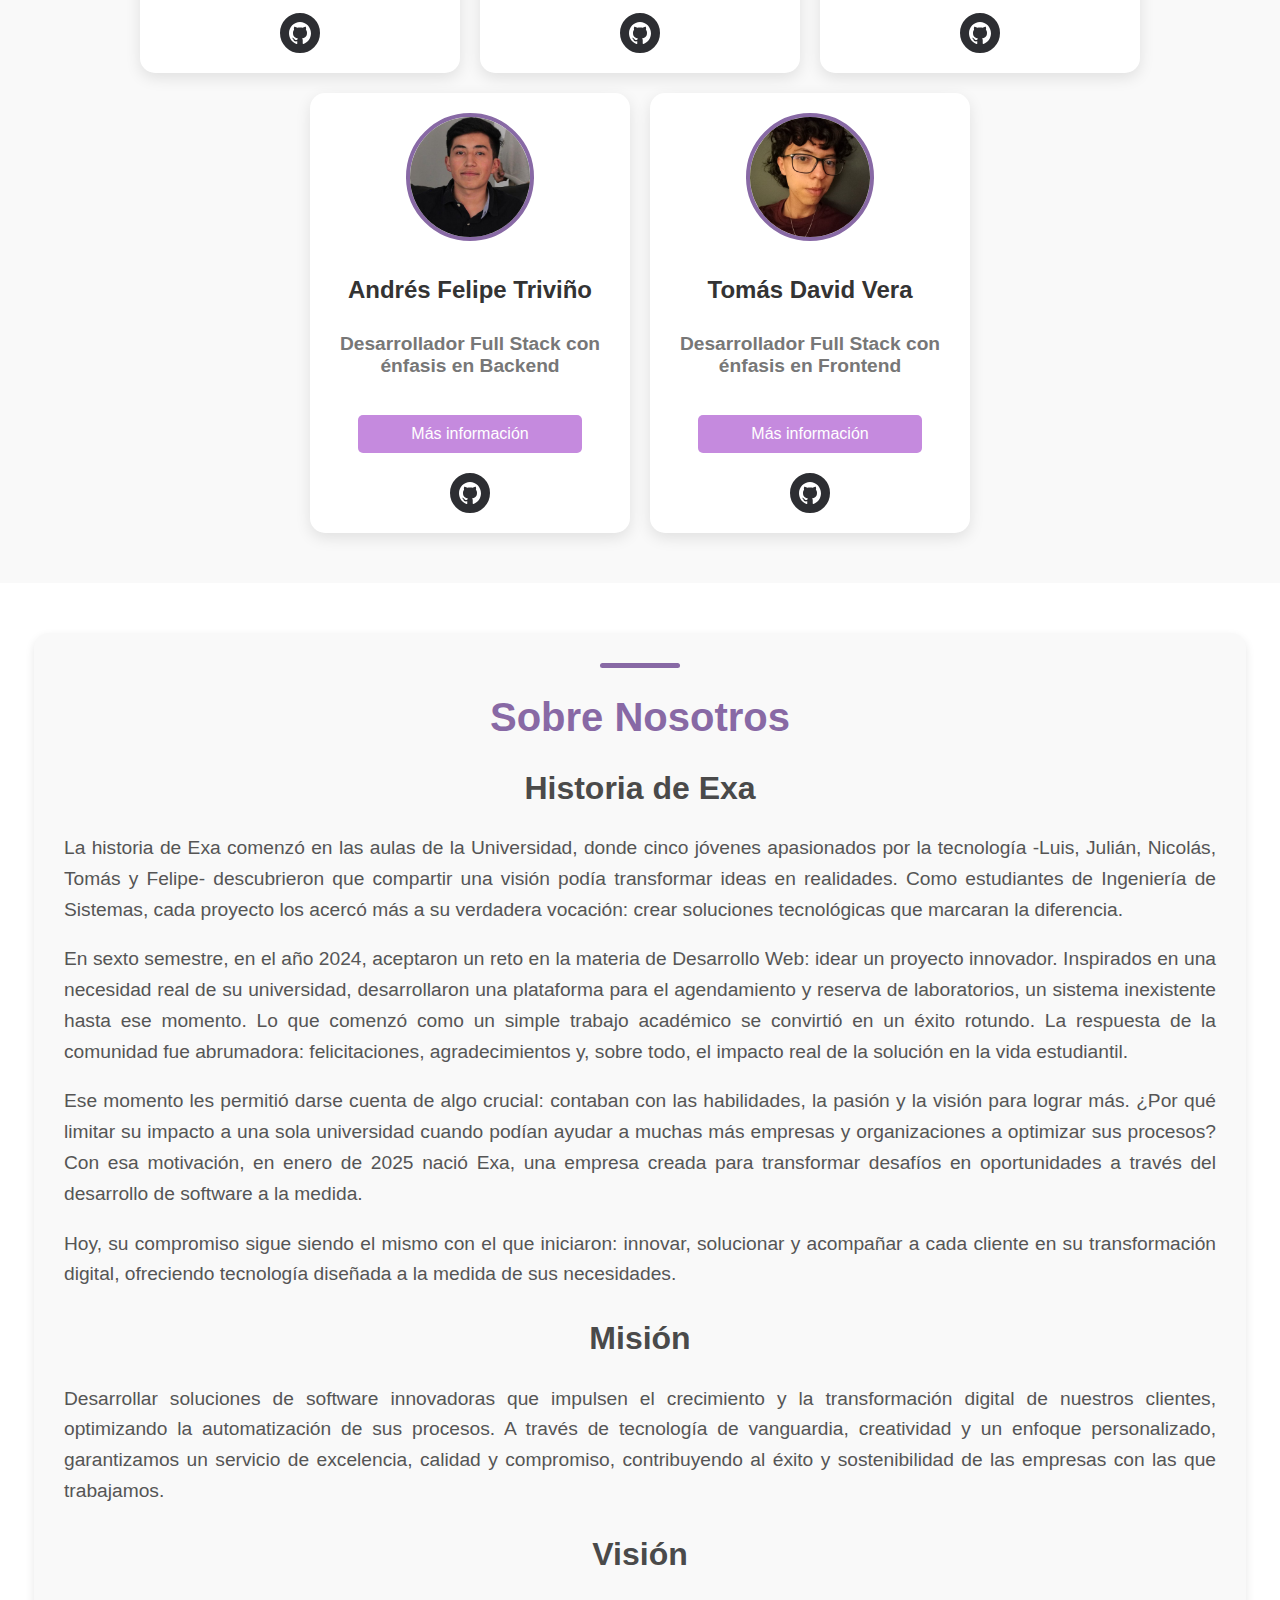
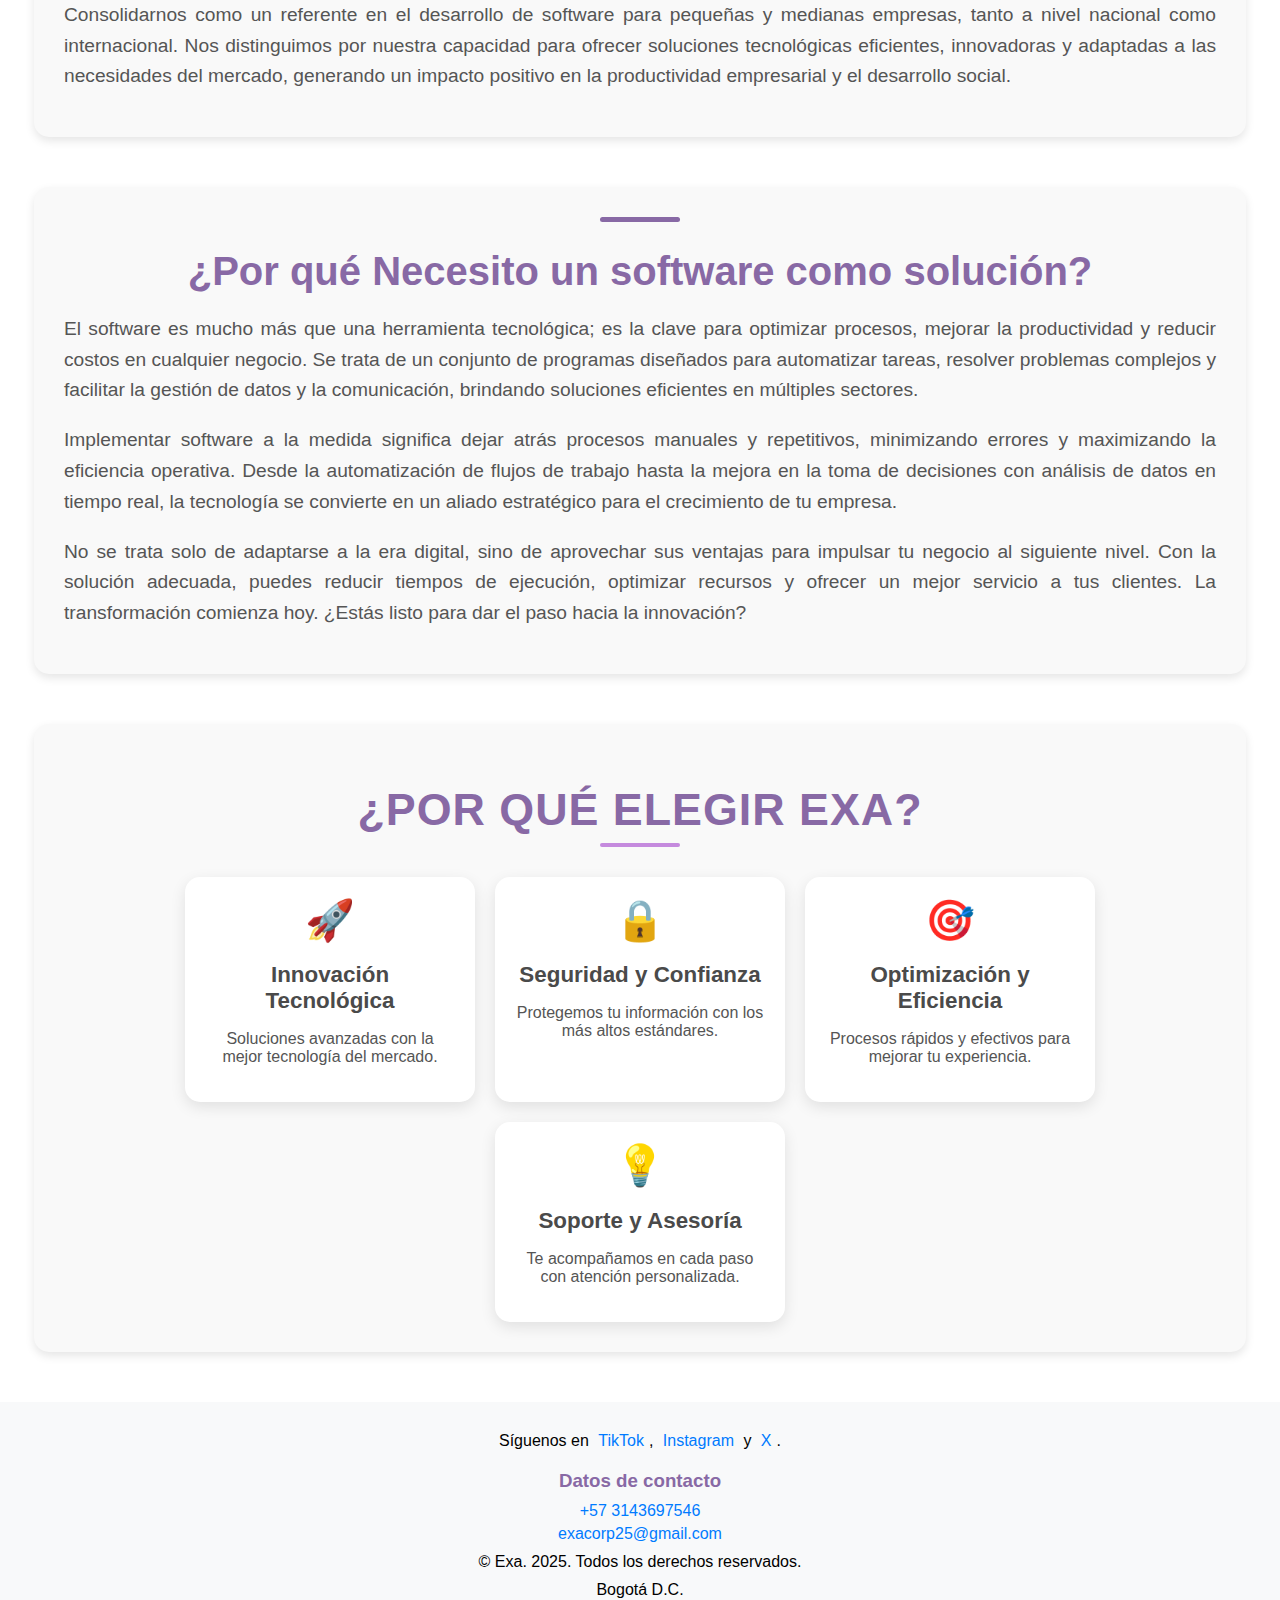
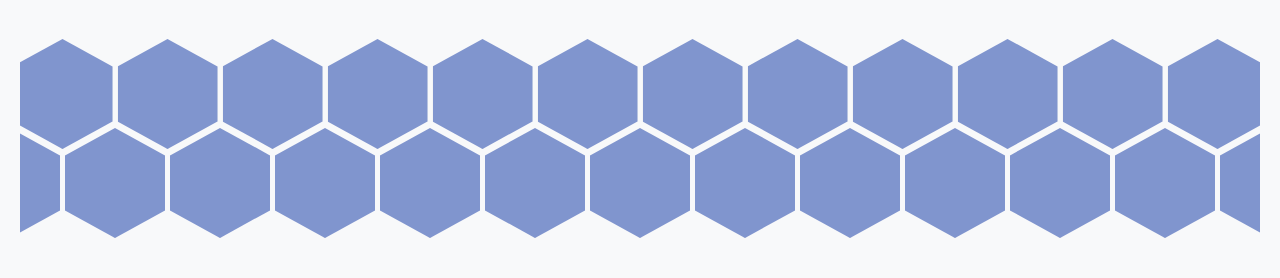
==== commit 24214844: "fix: number contact" ====
--- a/index.html
+++ b/index.html
@@ -386,7 +386,7 @@
     </p>
     <section class="contacto" id="contacto">
       <h3>Datos de contacto</h3>
-      <a href="tel:+573333333333" target="_blank">Número de Teléfono</a>
+      <a href="https://wa.me/message/6XW77VBRJ3KWA1" target="_blank">+57 3143697546</a>
       <a href="mailto:exacorp25@gmail.com" target="_blank">exacorp25@gmail.com</a>
       <p>&copy; Exa. 2025. Todos los derechos reservados.</p>
       <p>Bogotá D.C.</p>
--- a/css/style.css
+++ b/css/style.css
@@ -31,7 +31,8 @@
 .nav-contact-container {
   display: flex;
   align-items: center;
-  margin-left: auto; /* This pushes the container to the right */
+  margin-left: auto;
+  /* This pushes the container to the right */
 }
 
 /* Responsive navbar */
@@ -136,7 +137,9 @@
 }
 
 /* Responsive about section */
-.about, .why-software, .why-exa {
+.about,
+.why-software,
+.why-exa {
   max-width: 90%;
   margin: 50px auto;
   padding: 30px;
@@ -146,7 +149,8 @@
   text-align: center;
 }
 
-.about h1, .why-software h1 {
+.about h1,
+.why-software h1 {
   font-size: clamp(1.8em, 5vw, 2.5em);
   color: #8869A5;
   margin-bottom: 20px;
@@ -158,7 +162,8 @@
   margin-top: 30px;
 }
 
-.about p, .why-software p {
+.about p,
+.why-software p {
   font-size: clamp(1em, 3vw, 1.2em);
   color: #555;
   line-height: 1.6;
@@ -166,7 +171,8 @@
   margin-bottom: 15px;
 }
 
-.about::before, .why-software::before {
+.about::before,
+.why-software::before {
   content: "";
   display: block;
   width: 80px;
@@ -301,7 +307,8 @@
   font-weight: bold;
 }
 
-.team-skills, .hidden-info {
+.team-skills,
+.hidden-info {
   font-size: 1em;
   color: #555;
   margin-bottom: 15px;
@@ -435,7 +442,7 @@
     flex-wrap: nowrap;
     justify-content: space-between;
   }
-  
+
   .nav-contact-container {
     flex: 1;
     justify-content: flex-end;
@@ -449,17 +456,17 @@
     justify-content: space-between;
     background-color: rgba(255, 255, 255, 0.95);
   }
-  
+
   .menu-toggle {
     display: block;
     order: 3;
   }
-  
+
   .nav-contact-container {
     flex-direction: row-reverse;
     width: auto;
   }
-  
+
   .navbar {
     position: fixed;
     top: 60px;
@@ -476,28 +483,28 @@
     transition: max-height 0.5s ease;
     box-shadow: none;
   }
-  
+
   .navbar.active {
     max-height: 300px;
     box-shadow: 0 4px 6px rgba(0, 0, 0, 0.1);
   }
-  
+
   .navbar-menu {
     flex-direction: column;
     padding: 10px;
     gap: 10px;
   }
-  
+
   .navbar-menu li {
     width: 100%;
     text-align: center;
   }
-  
+
   .navbar-menu li a {
     display: block;
     padding: 10px;
   }
-  
+
   .faq-container {
     margin-right: 15px;
   }
@@ -507,30 +514,34 @@
   .logo {
     height: 30px;
   }
-  
+
   .faq-link {
     padding: 8px 12px;
     font-size: 12px;
   }
-  
+
   .hero {
     min-height: 20vh;
     margin: 20px auto;
     padding: 20px 10px;
   }
-  
-  .projects-container, .team-container, .why-exa-container {
+
+  .projects-container,
+  .team-container,
+  .why-exa-container {
     gap: 15px;
   }
-  
-  .project-card, .team-card, .why-exa-card {
+
+  .project-card,
+  .team-card,
+  .why-exa-card {
     max-width: 100%;
   }
-  
+
   .why-exa-icon {
     font-size: 2em;
   }
-  
+
   .contacto a {
     display: inline-block;
     margin: 5px;
@@ -649,21 +660,21 @@
     flex: 0 0 100%;
     max-width: 100%;
   }
-  
+
   .slider-btn {
     font-size: 18px;
     padding: 8px 12px;
   }
 }
 
-/* From Uiverse.io by McHaXYT */ 
+/* From Uiverse.io by McHaXYT */
 .button-container {
   display: flex;
   justify-content: center;
   align-items: center;
   gap: 1.5rem;
   margin-top: 20px;
-  
+
 }
 
 .button {
@@ -686,12 +697,11 @@
 }
 
 .button:hover .btn-svg {
-  filter: invert(100%) sepia(100%) saturate(0%) hue-rotate(305deg)
-    brightness(103%) contrast(103%);
+  filter: invert(100%) sepia(100%) saturate(0%) hue-rotate(305deg) brightness(103%) contrast(103%);
 }
 
 .flex-center {
   display: flex;
   justify-content: center;
   align-items: center;
-}
+}--- a/css/Hexagonos.css
+++ b/css/Hexagonos.css
@@ -3,8 +3,10 @@
     justify-content: center;
     align-items: center;
     padding: 20px;
-    overflow-x: hidden; /* Evita el desbordamiento horizontal */
-    max-width: 100%; /* Asegura que no sobrepase el ancho de la pantalla */
+    overflow-x: hidden;
+    /* Evita el desbordamiento horizontal */
+    max-width: 100%;
+    /* Asegura que no sobrepase el ancho de la pantalla */
 }
 
 .hex-grid {
@@ -20,8 +22,10 @@
 }
 
 .first-row {
-    margin-left: 105px; /* Desplaza filas alternas */
-    margin-bottom: -21px; /* Acerca la primera fila a la segunda */
+    margin-left: 105px;
+    /* Desplaza filas alternas */
+    margin-bottom: -21px;
+    /* Acerca la primera fila a la segunda */
 }
 
 .hex {
@@ -30,4 +34,4 @@
     background: #8095CE;
     clip-path: polygon(50% 0%, 100% 25%, 100% 75%, 50% 100%, 0% 75%, 0% 25%);
     box-shadow: 0 4px 6px rgba(0, 0, 0, 0.1);
-}
+}